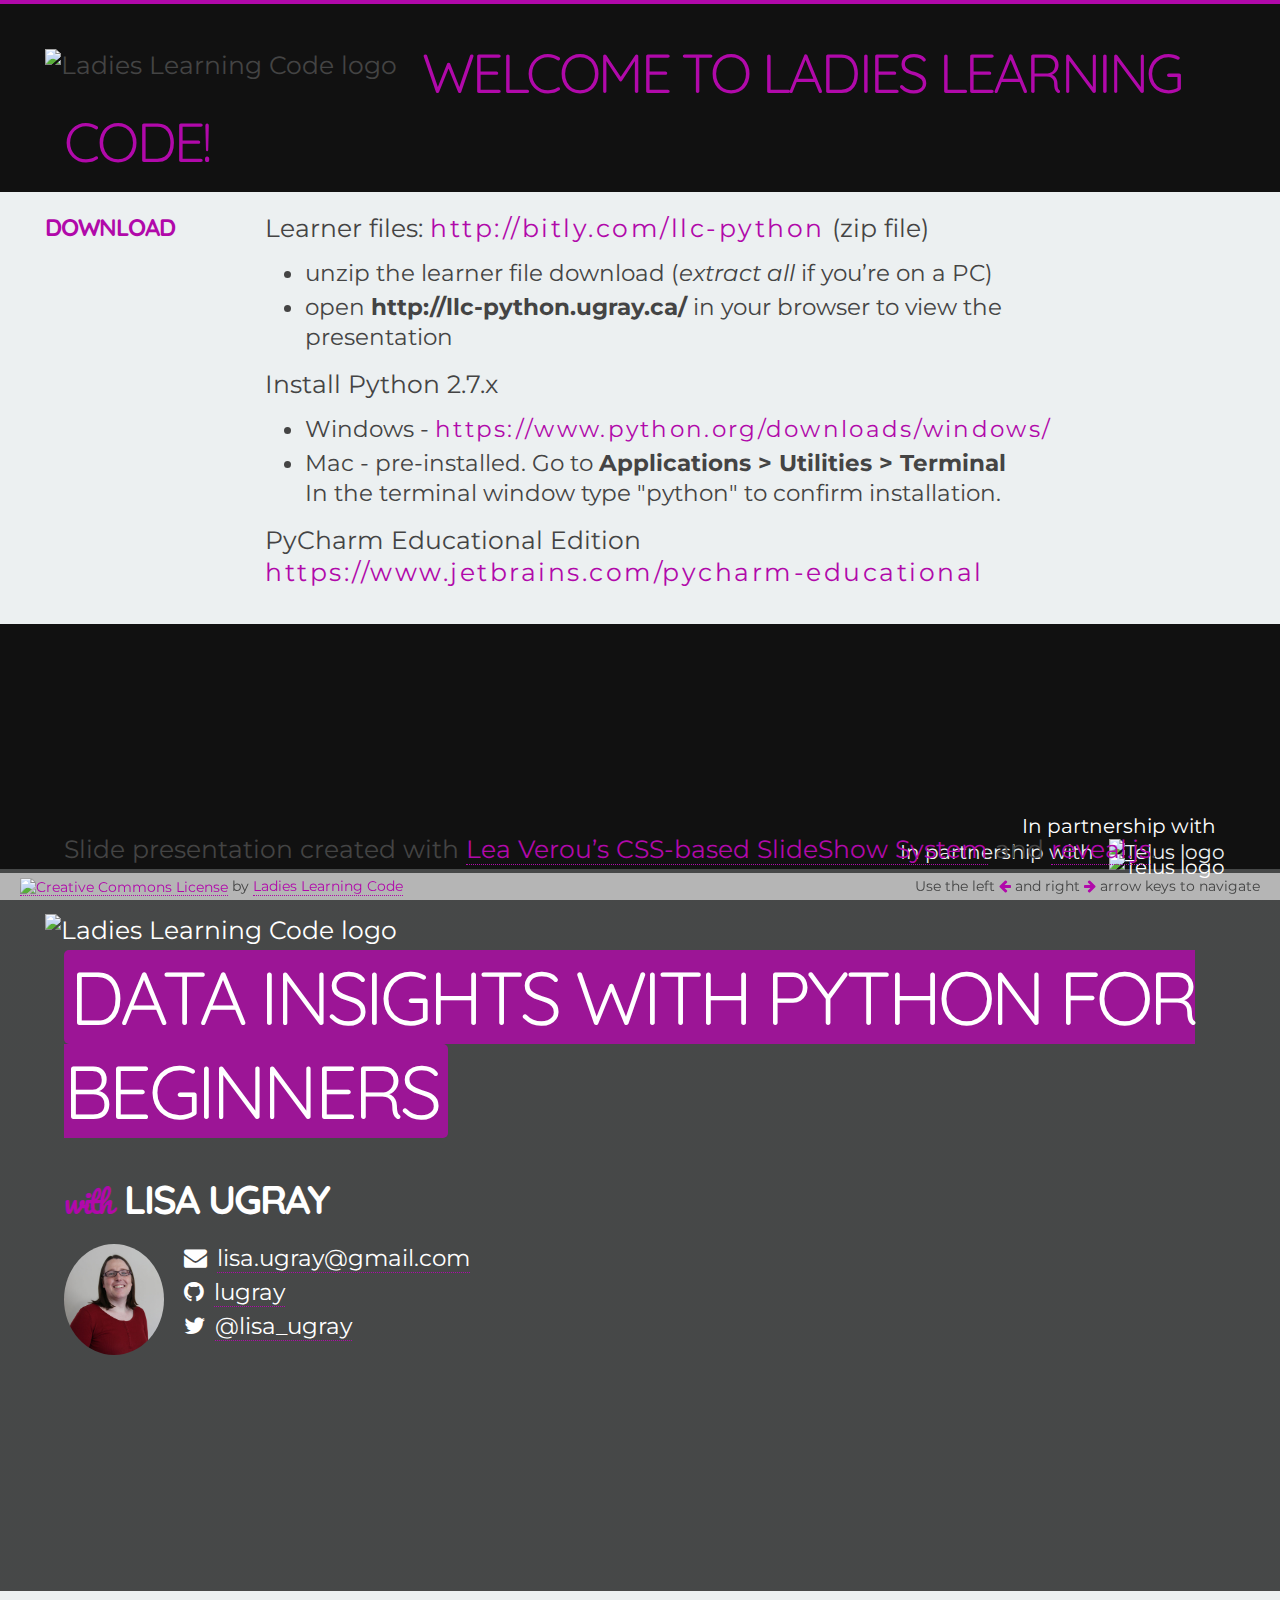
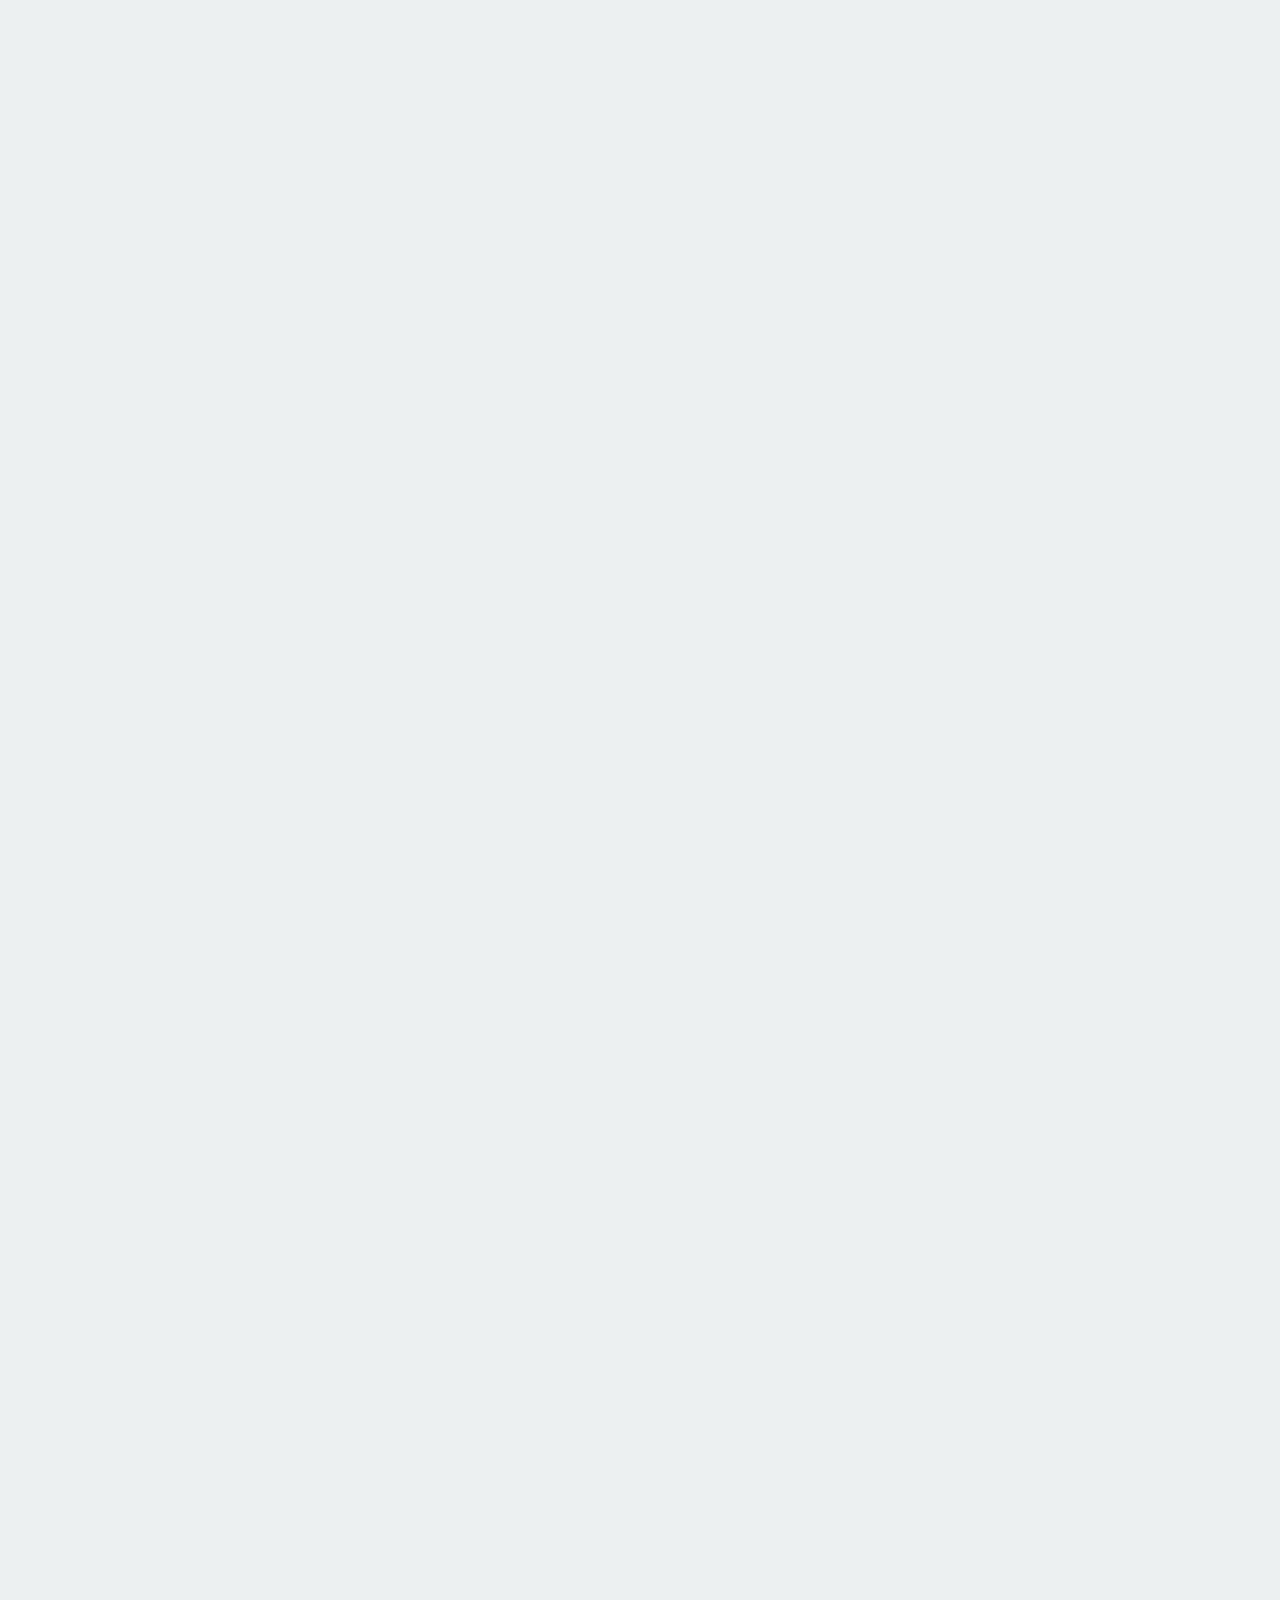
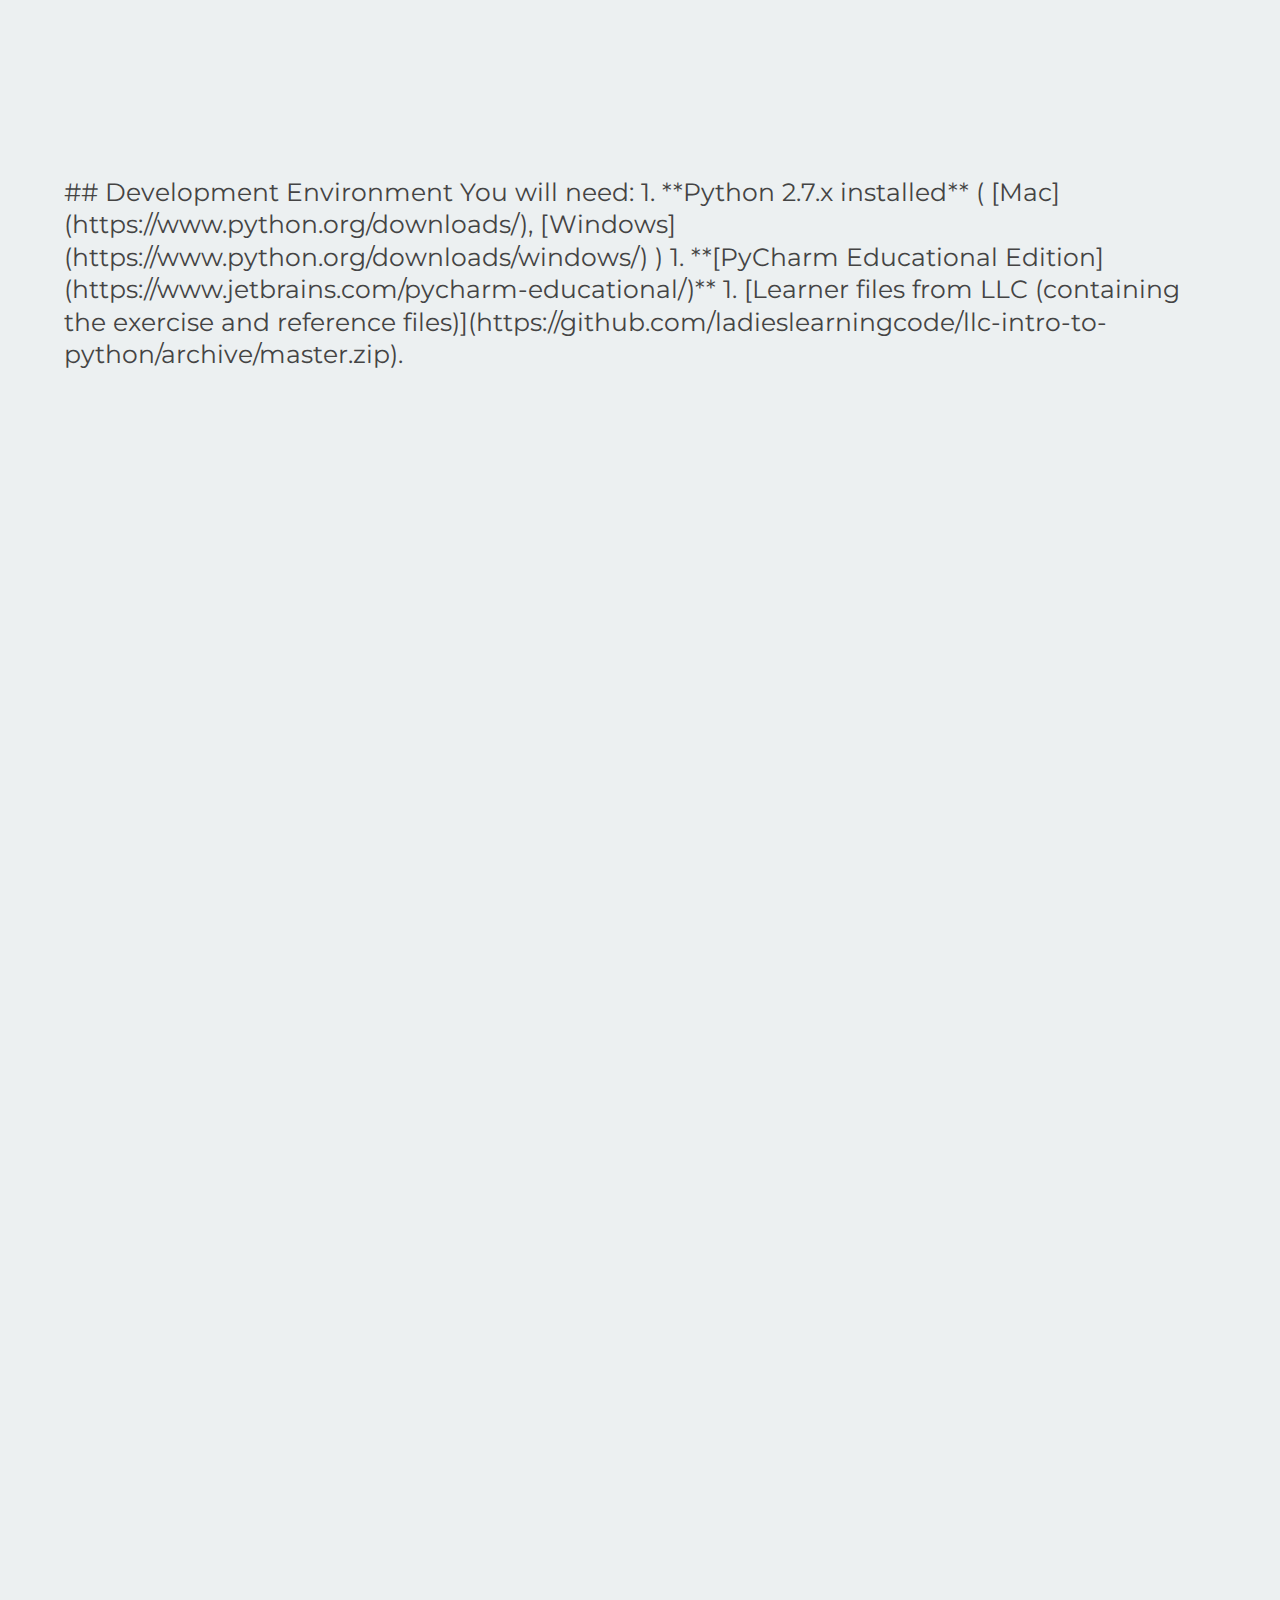
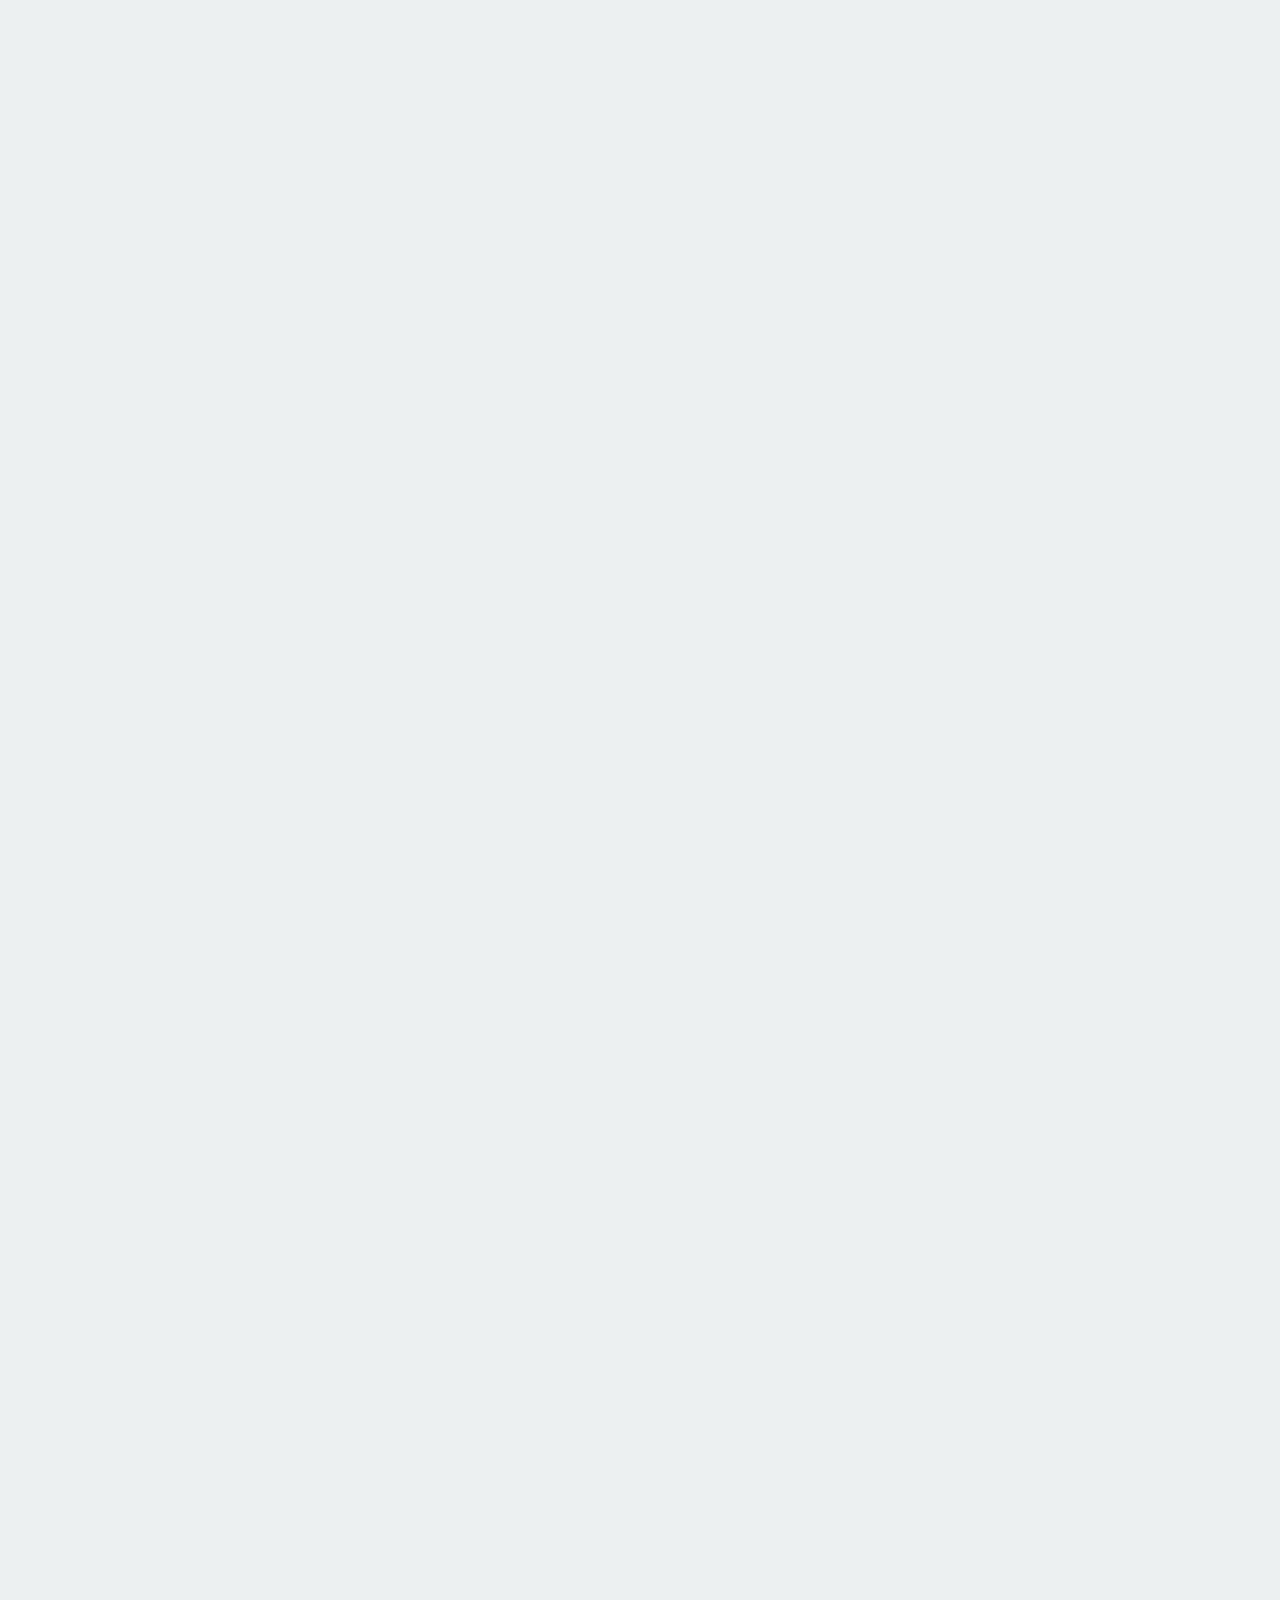
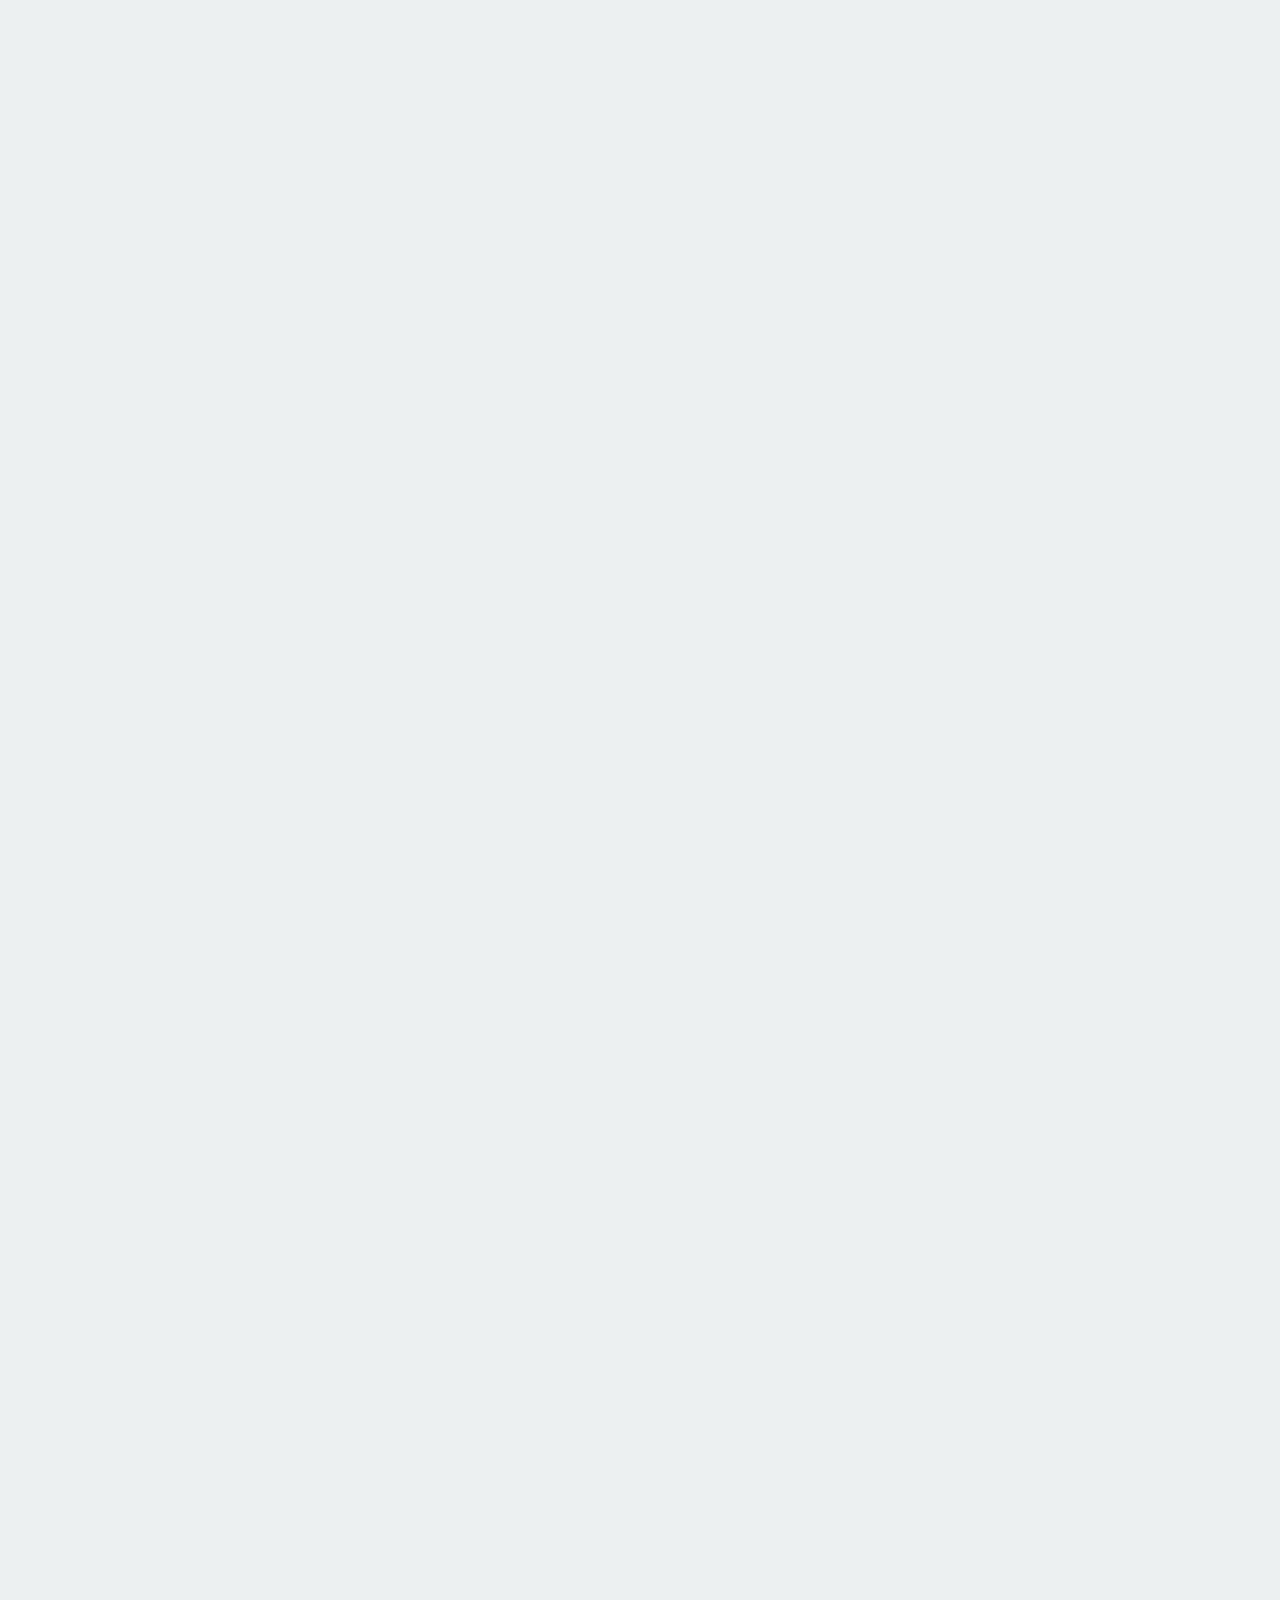
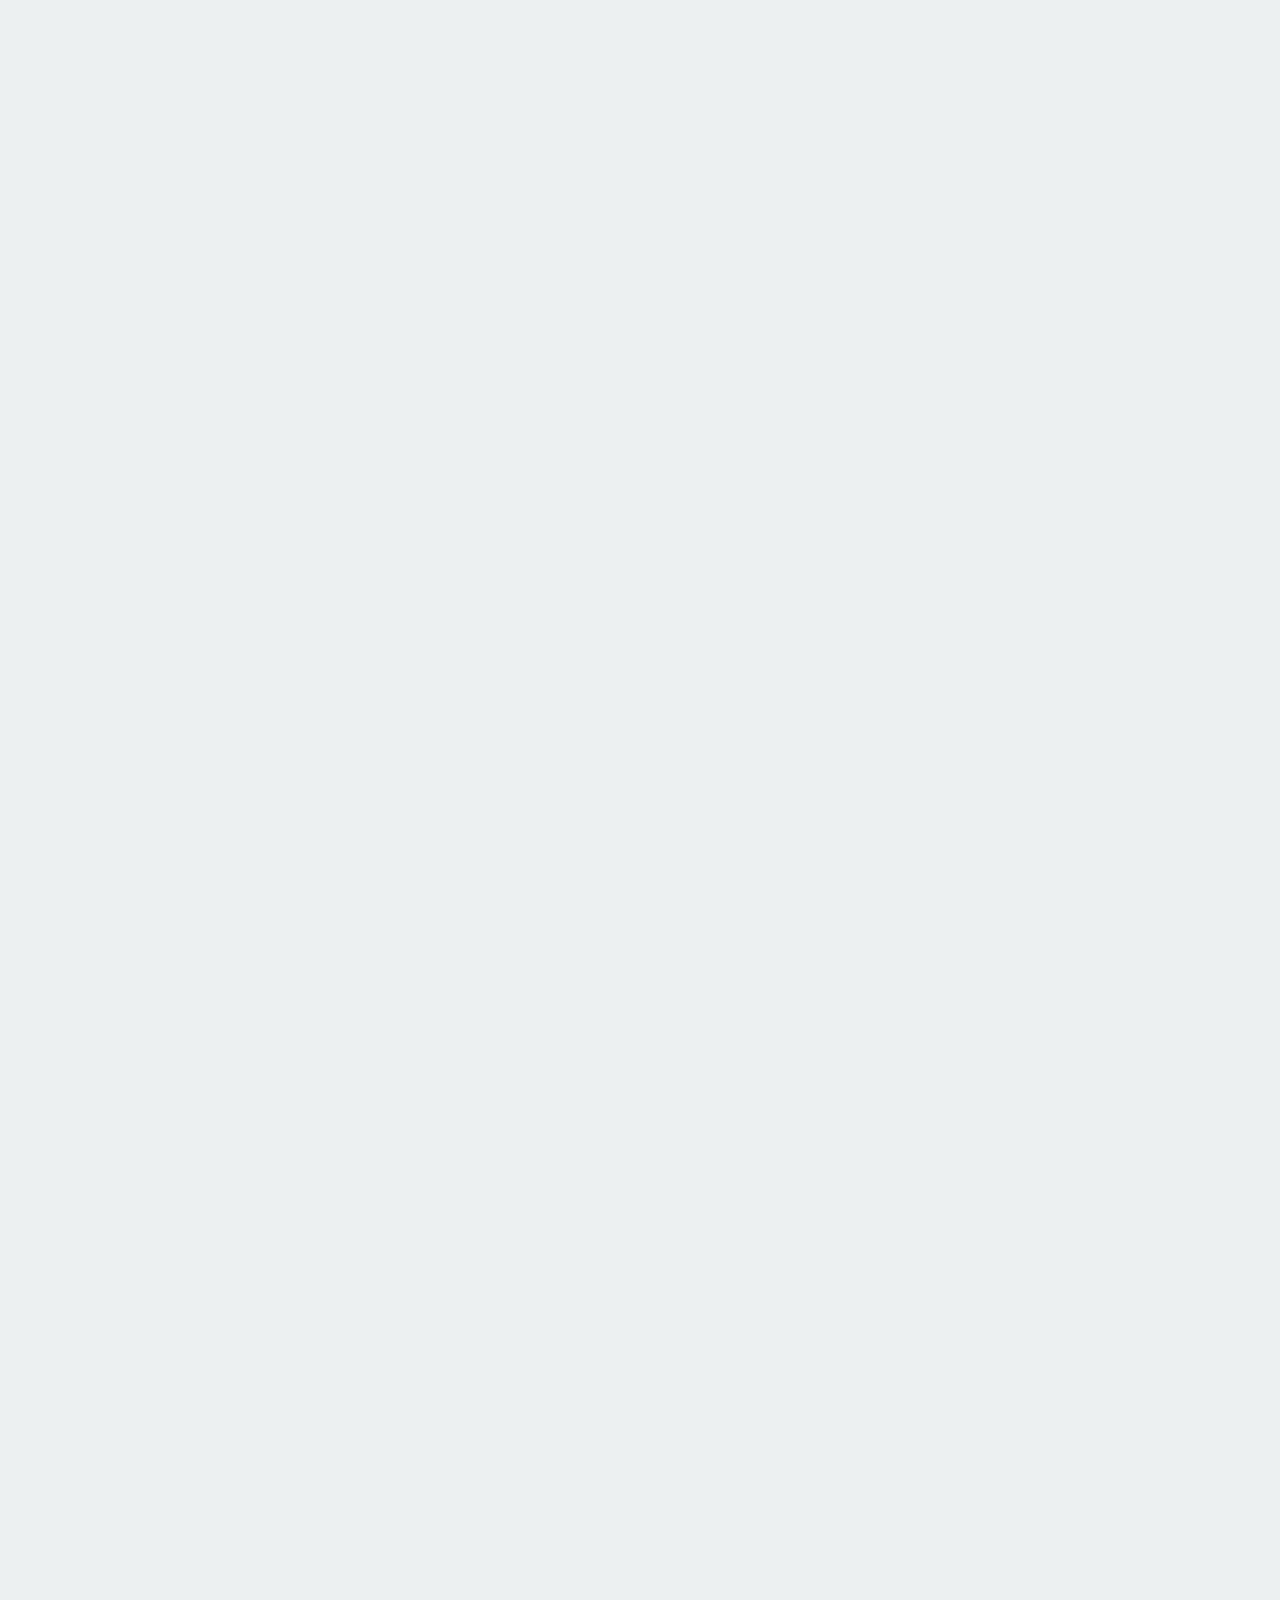
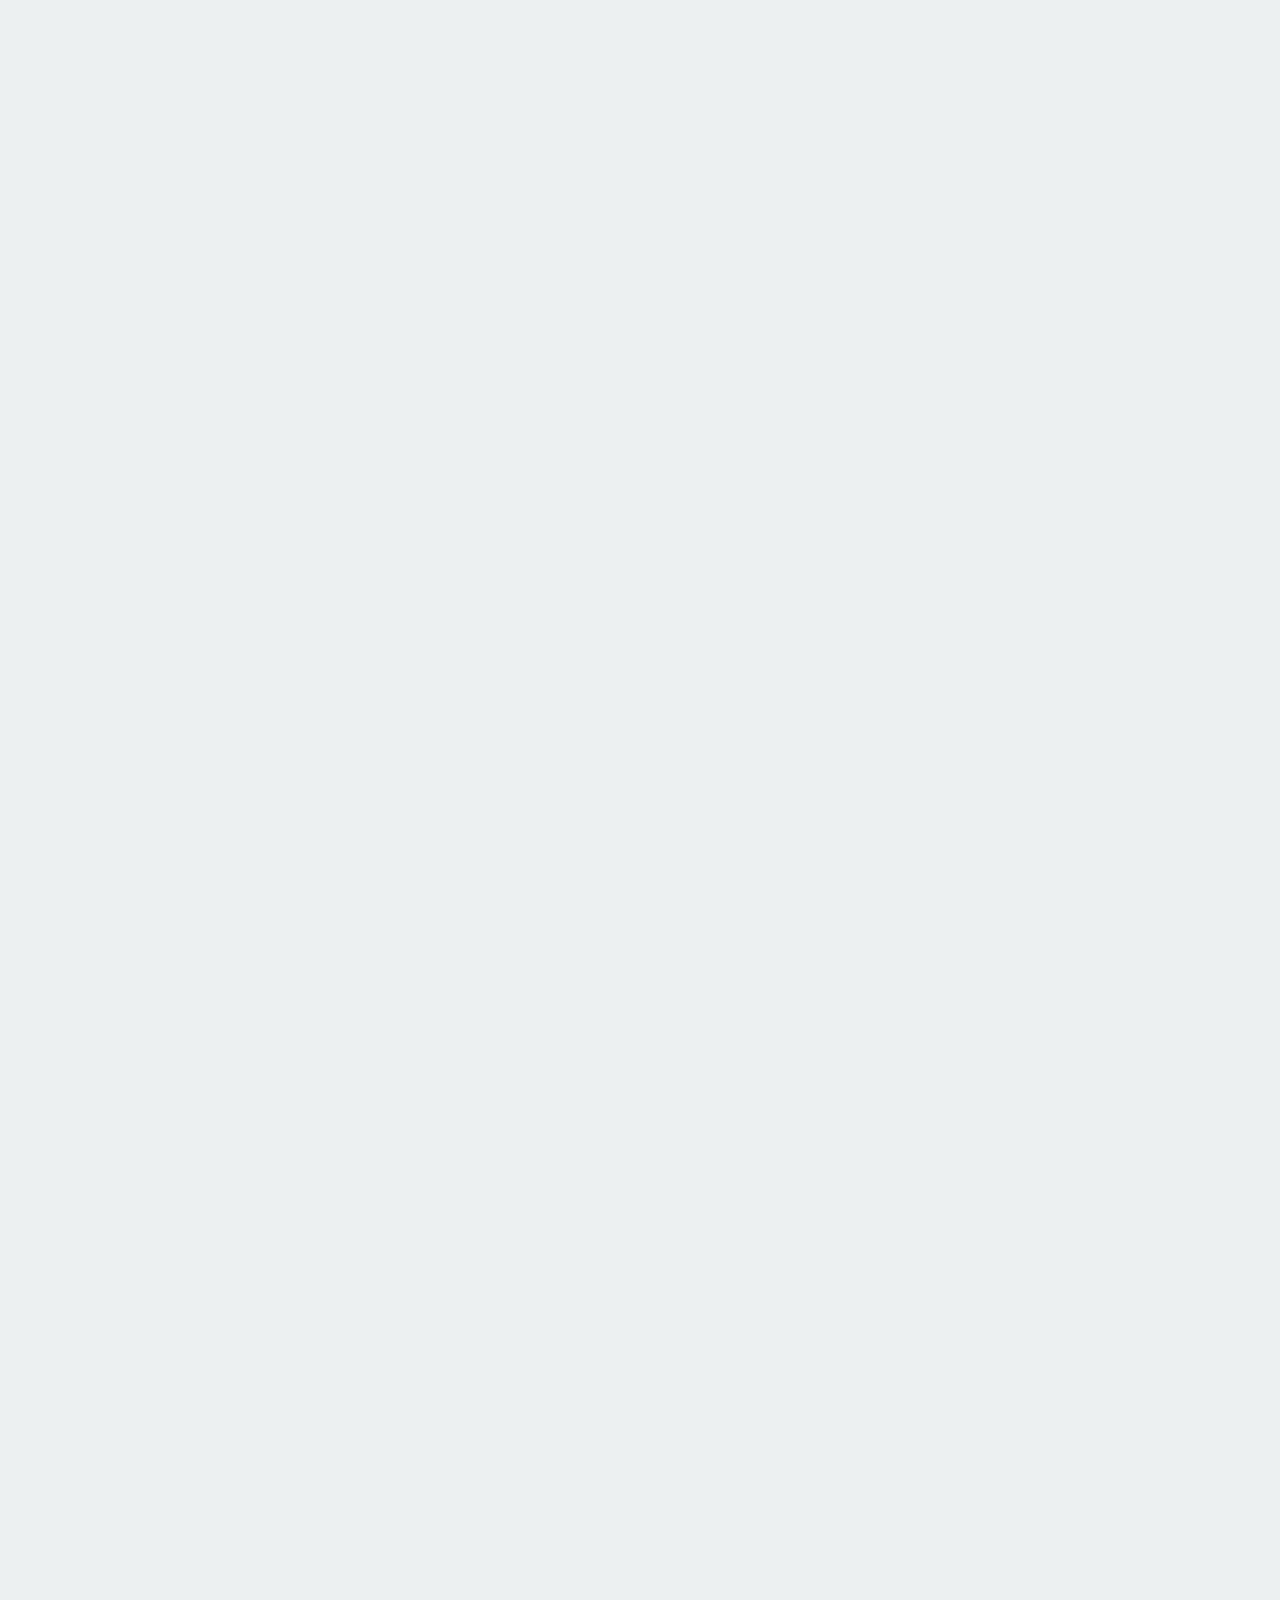
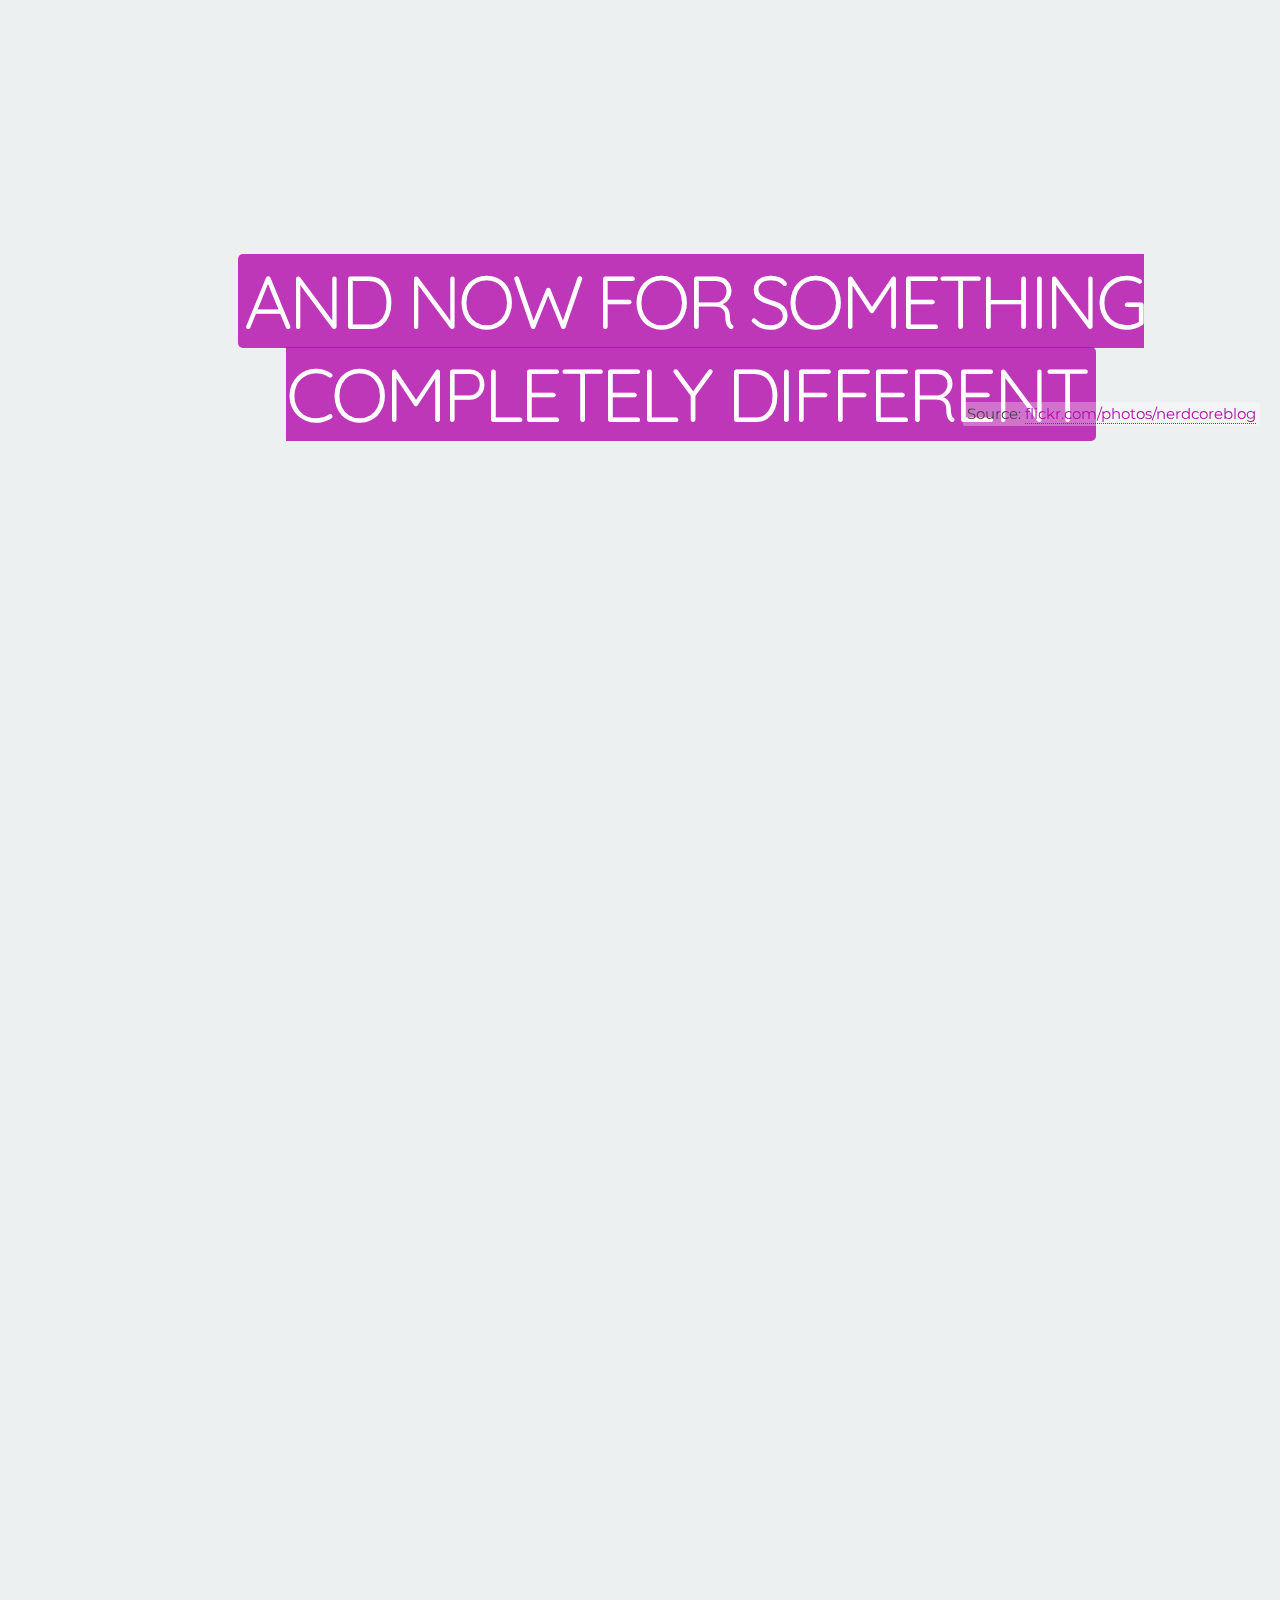
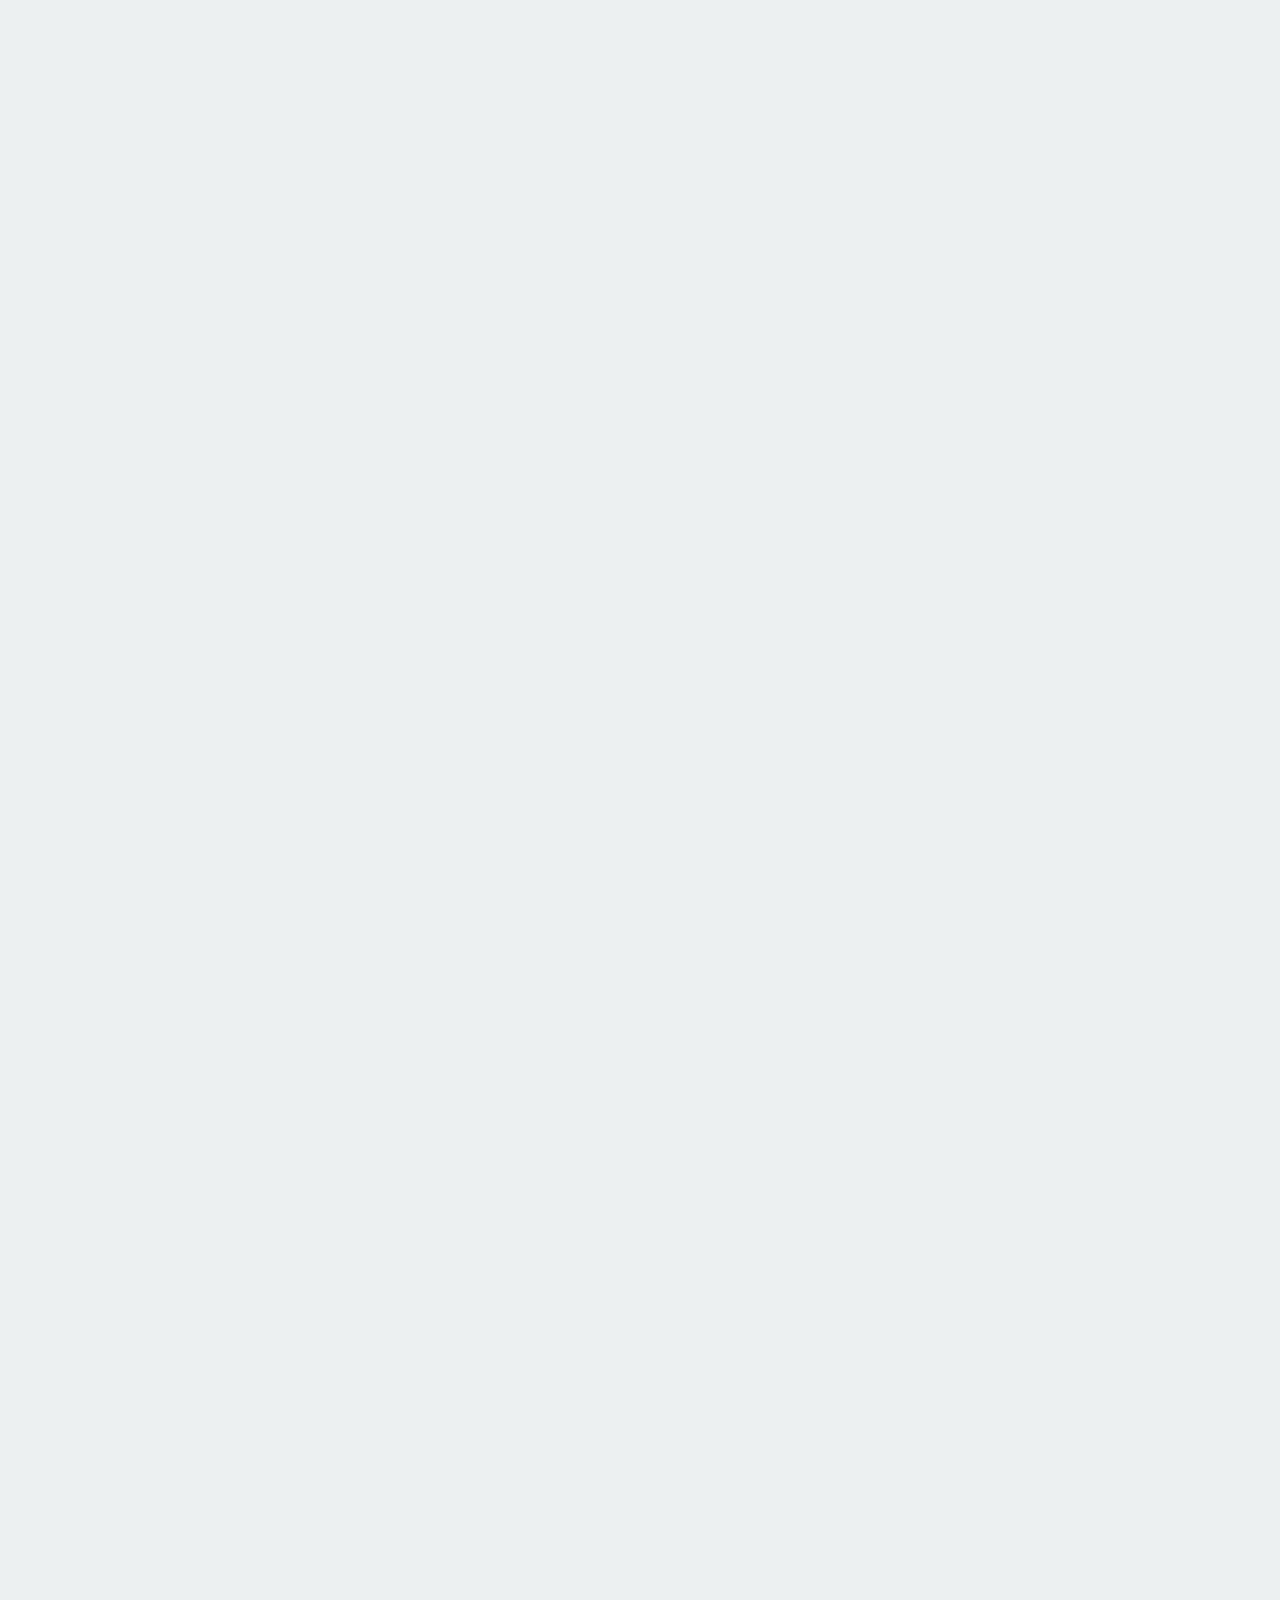
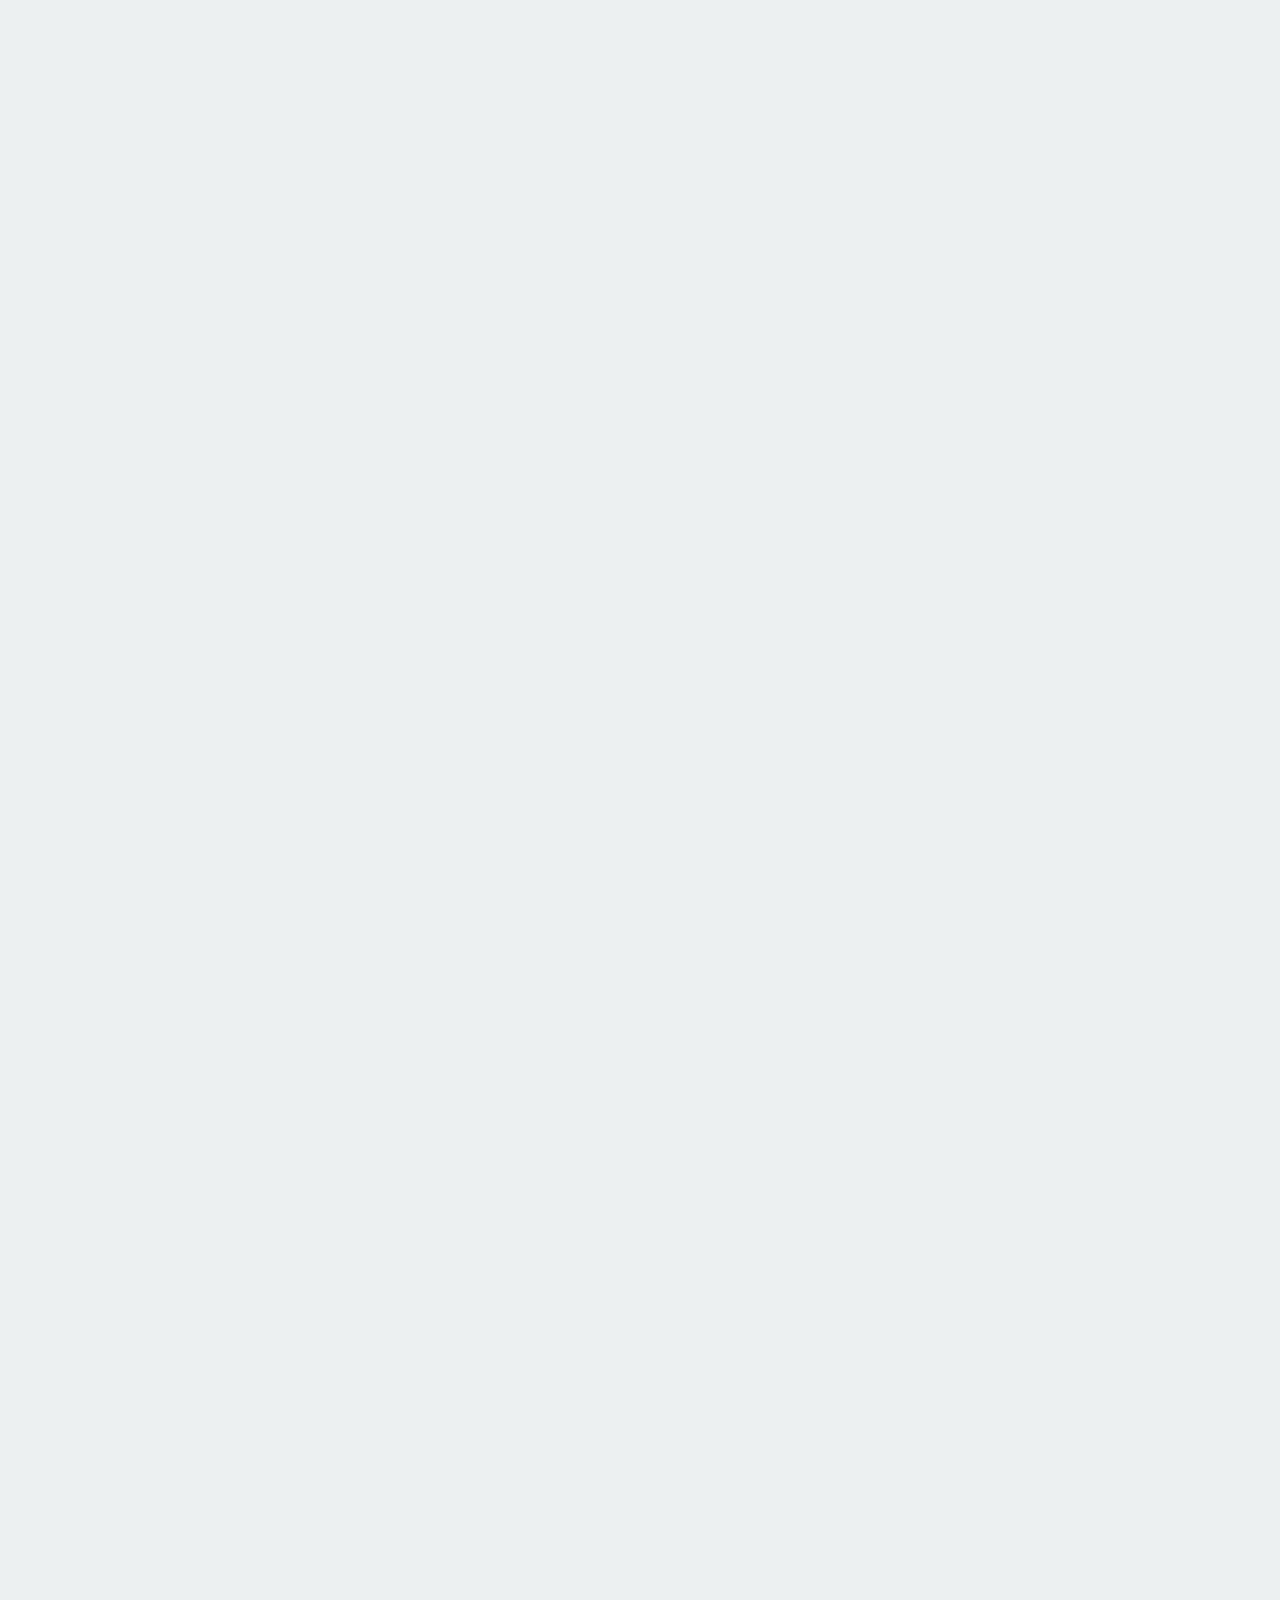
==== slides.html @ 17a15b98 "Merge remote-tracking branch 'origin/master' into gh-pages" ====
<!DOCTYPE html>
<html lang="en">
<head>
  <meta charset="utf-8">
  <meta name="viewport" content="width=device-width, initial-scale=1, maximum-scale=1">
  <title>Ladies Learning Code</title>
  <!-- Don't alter slideshow.css, CSSS slide deck needs it to work 
  https://github.com/LeaVerou/csss -->
  <link rel="stylesheet" href="framework/css/slideshow.css" data-noprefix>

  <!-- Theme-specific styles -->
  <link href='http://fonts.googleapis.com/css?family=Montserrat:400,700%7CQuicksand%7CPacifico%7COpen+Sans:400italic,400,300' rel='stylesheet' type='text/css' data-noprefix>
  <link rel="stylesheet" href="http://maxcdn.bootstrapcdn.com/font-awesome/4.3.0/css/font-awesome.min.css">
  <link rel="stylesheet" href="framework/css/highlightjs-themes/github.css" data-noprefix>
  <link rel="stylesheet" href="framework/css/theme-llc.css" data-noprefix>
  <link rel="shortcut icon" href="framework/img/favicon.ico">

  <!-- Workshop-specific styles -->
  <link rel="stylesheet" href="framework/css/workshop.css" data-noprefix>

  <!-- Takes care of CSS3 prefixes! -->
  <script src="framework/scripts/prefixfree.min.js"></script>

  <!-- opens all links in a new window -->
  <base target="_blank">
</head>

<!-- Timer/progress bar: Define the presentation duration using "data-duration" in minutes. -->
<body data-duration="360">

  <!-- Welcome slide -->
  <header class="slide">
    <img class="logo" src="framework/img/logo-llc-white.png" alt="Ladies Learning Code logo">
    <h1>Welcome to Ladies Learning Code!</h1>
      
    <div class="instructions">
      <!-- <h2>Get Connected</h2>
      <p>Network: <br>
      Password: </p> -->

      <h2>Download</h2>
      <p>Learner files: <a href="http://bitly.com/llc-python">http://bitly.com/llc-python</a> (zip file)</p>
      <ul>
        <li>unzip the learner file download (<em>extract all</em> if you’re on a PC)</li>
        <li>open <strong>http://llc-python.ugray.ca/</strong> in your browser to view the presentation</li>
      </ul>
      <p>Install Python 2.7.x</p>
      <ul>
        <li>Windows - <a href="https://www.python.org/downloads/windows/">https://www.python.org/downloads/windows/</a></li>
        <li>Mac - pre-installed. Go to <strong>Applications &gt; Utilities &gt; Terminal</strong><br>
          In the terminal window type "python" to confirm installation.</li>
      </ul>
      <p>PyCharm Educational Edition<br>
        <a href="https://www.jetbrains.com/pycharm-educational">https://www.jetbrains.com/pycharm-educational</a>
      </p>
    </div>
    <div class="sponsor">
      <p>In partnership with
      <img src="framework/img/telus-logo-white.svg" alt="Telus logo"></p>
    </div>
  </header>

  <main>
    <!-- Instructor info -->
    <section class="slide intro">
      <img class="logo" src="framework/img/logo-llc-white.png" alt="Ladies Learning Code logo">
      <div class="info">
        <h1 class="heading-bg">
          <span>Data Insights with Python for Beginners</span>
        </h1>
        <h2><span>with</span> Lisa Ugray</h2>
        
        <img class="instructor-img" src="profile.jpg" alt="Lisa Ugray">
        <ul>
          <li><i class="fa fa-envelope"></i><a href="mailto:">lisa.ugray@gmail.com</a></li>
          <li><i class="fa fa-github"></i><a href="https://github.com/lugray">lugray</a></li>
          <li><i class="fa fa-twitter"></i><a href="https://twitter.com/lisa_ugray">@lisa_ugray</a></li>
        </ul>
        <div class="sponsor">
          <p>In partnership with</p>
          <img src="framework/img/telus-logo-white.svg" alt="Telus logo">
        </div>
      </div>
    </section>

    <section class="slide project" data-markdown>
      <script type="text/template">
        # Today&rsquo;s project

        Imagine you&rsquo;re organizing **National Learn to Code Day 2015**. 

        ![](framework/img/workshop/learn-to-code-day.jpg)
        You want it to be an *even bigger success* than last year, so not only do you need to know how many people attended (so you can beat that target), but you also want to pull other interesting stats to put in a press release.

        Today, you&rsquo;ll learn to 'think' like a computer as you gather insights into who attended Ladies Learning Code workshops in 2014.
      </script>
    </section>

    <section class="slide agenda" data-markdown>
      <script type="text/template">
      ## Agenda

      ###Morning

      * Types 
      * Variables
      * Conditionals &amp; Logic
      * Reading a file
      * For loops

      ###Afternoon

      * Libraries
      * Dictionaries
      * Finding &amp; counting patterns
      * Final Project
      </script>
    </section>

    <section class="slide" data-markdown>
      <script type="text/template">
        ## What is programming?

        * Programming is basically giving instructions to your computer in a form that it can understand
        * Computers need *very specific* instructions
        * Programming languages have syntax, just like human languages have grammar rules

        <br>
        ### Why Python Is Awesome

        *   Free!
        *   Open source
        *   Write once, run anywhere
        *   Great community
        *   The syntax looks similar to English

      </script>
    </section>

    <section class="slide who-uses" data-markdown>
      <script type="text/template">
        ## Who uses Python?

        * Data Analysis
        * Scientific Computing
        * Scripting
        * Testing
        * Web Applications (Django, Flask)
        * and some of your favorite websites!
        <!-- * Youtube, Reddit, Pinterest, Instagram, Dropbox, The Onion -->

        ![](framework/img/workshop/logo-dropbox.png)
        ![](framework/img/workshop/logo-instagram.png)
        ![](framework/img/workshop/logo-pinterest.png)
        ![](framework/img/workshop/logo-youtube.png)
        ![](framework/img/workshop/logo-theonion.png)

      </script>
    </section>

    <section class="slide centered" data-markdown>
      <script type="text/template">
        ![Kind of a big deal](http://www.quickmeme.com/img/21/216c493407af61fa8dcc6a57876e280819842d334ea5b7c8b95feba8bb565848.jpg) <!-- .element: style="width: 40%" -->
      </script>
    </section>


    <section class="slide title" data-markdown>
      <script type="text/template">
        # Let&rsquo;s get started!
      </script>
    </section>

    <section class="slide" data-markdown>
      ## Development Environment

      You will need:

      1. **Python 2.7.x installed** ( [Mac](https://www.python.org/downloads/), [Windows](https://www.python.org/downloads/windows/) )
      1. **[PyCharm Educational Edition](https://www.jetbrains.com/pycharm-educational/)**
      1. [Learner files from LLC (containing the exercise and reference files)](https://github.com/ladieslearningcode/llc-intro-to-python/archive/master.zip).
    </section>

    <section class="slide centered" data-markdown>
      <script type="text/template">
        ## PyCharm IDE <br>(Integrated Development Environments)

        Use IDEs to write code faster with fewer mistakes.
        <br><br>
        ![That is awesome!](http://www.reactiongifs.us/wp-content/uploads/2013/05/awesome_i_hear_that_psych.gif) <!-- .element: style="width: 60%" -->
      </script>
    </section>

    <section class="slide side-by-side" data-markdown>
      <script type="text/template">
        ## Setting up your project files

        Open PyCharm and select **Open**.  
        Navigate to the **llc-intro-to-python-master** folder & select **Choose**.

        ![](framework/img/workshop/pycharm-project1.png)
        ![](framework/img/workshop/pycharm-project2.png)

        The project files contained within the folder will now appear in your sidebar.  
        Select the arrows to open the folders within. 
        
        Today, you will be working from the **exercises** folder.  The **reference** folder contains the answer key for reference.

        The other folders & files are needed to make this slide presentation work, so avoid making edits to them!

        ![](framework/img/workshop/pycharm-project3.png)
      </script>
    </section>

    <section class="slide" data-markdown>
      <script type="text/template">
        ## Running Python in PyCharm

        The console is an interactive tool used to test and debug code and is included in PyCharm! Let&rsquo;s open the console: 

        ![Tools &gt; Python Console&hellip;](./framework/img/workshop/open-console1.png)

        The console will pop up at the bottom of the application. Type code (instructions) after the green `>>>` symbol. This symbol is used to represent a space to enter your input but you don&rsquo;t have to actually type it.
        
        ![Python Console in PyCharm](./framework/img/workshop/open-console2.png)

        **Pro tip!** You can also open and close the console by selecting the icon in the lower left of PyCharm.
      </script>
    </section>

<!-- -------------------- -->
<!-- First Steps -->
<!-- -------------------- -->

    <section class="slide" data-markdown>
      <script type="text/template">
        ## Python can do math

        In the console, after the `>>>`, try out these examples.  

        The command you input after the `>>>` gets *evaluated* and a value is returned back to you.

        ```
        >>> 2 + 2
        4
        ```

        ```
        >>> 2 * 15
        30
        ```

        ```
        >>> 1 / 2
        0
        ```
        Why is `1 / 2 = 0`? We&rsquo;ll come back to that.

      </script>
    </section>

    <section class="slide" data-markdown>
      <script type="text/template">
        ## Data Types

        The previous example used the *integer* number **type** but there are many more.

        * Integer (`int`, whole numbers)
        * Float (`float`, numbers containing decimals)
        * String (`str`, words, sentences, literal text)
        * Boolean (`True`, `False`)
        * [and many more!](http://www.diveintopython3.net/native-datatypes.html)
        
        To display the type, use `type()` and a data value inside the parentheses.

        ```
        >>> type("hello")
        <type 'str'>

        >>> type(42)
        <type 'int'>

        >>> type(3.14159)
        <type 'float'>
        ```
      </script>
    </section>

    <section class="slide" data-markdown>
      <script type="text/template">
        ## Functions

        * Functions are bundles of instructions that can be re-used
        * Reusing functions helps to reduce redundancy
        * Function can take **arguments** and can **return** values
        
        e.g. the `add` function takes `a` and `b` as arguments and will **return** the result

        ```python
        >>> def add(a, b):
        ...     return a + b
        ...
        >>> add(1, 2)
        3
        >>> add(3, 4)
        7
        ```
        
        It is possible to create your own but today's exercises will use functions provided by Python and its libraries.
      </script>
    </section>

    <section class="slide" data-markdown>
      <script type="text/template">
        ## Printing 
        
        The `print()` **function** outputs values to the screen. 

        Note the syntax in the examples. Quotes should be included when using a *string* data type.

        ```
        >>> print("Hello World!")
        Hello World!
        ```

        ```
        >>> print(2 + 2)
        4
        ```
      </script>
    </section>

    <section class="slide" data-markdown>
      <script type="text/template">
        ## Concatenation
        **Concatenation** is used to "add" strings together by joining multiple strings into one.
        ```
        >>> print("Hello " + "World!")
        Hello World!
        ```
        
        <br>
        But what if we try to join a string and a number?

        ```python
        >>> print(2 + "2")
        Traceback (most recent call last):
        File "<input>", line 1, in <module>
        TypeError: unsupported operand type(s) for +: 'int' and 'str'
        ```
      </script>
    </section>

    <section class="slide" data-markdown>
      <script type="text/template">
        ## Why did that error happen?

        Python needs to know the data **type** to work with it.  
        
        Let&rsquo;s look at that error again.

        ```python
        >>> print(2 + "2")
        Traceback (most recent call last):
        File "<input>", line 1, in <module>
        TypeError: unsupported operand type(s) for +: 'int' and 'str'
        ```
        
        <br>
        The first `2` is an integer and the second `"2"`is a **string** type.
        
        Python can&rsquo;t figure out how to add a number and string, so it spits out an error.

      </script>
    </section>

<!-- -------------------- -->
<!--Typecasting-->
<!-- -------------------- -->

    <section class="slide" data-markdown>
      <script type="text/template">
        ## Typecasting
        
        In Python, you can *change the type*. 
        
        In this example, the `int()` function can be used to convert the `"2"` string into a number.

        ```
        >>> print(2 + int("2"))
        4
        ```
        
        <br>
        Remember the `1/2 = 0` example? When Python divides two integers, it rounds the result down to the nearest integer (in this case 0).

        Integer **types** are whole numbers (no decimals), so to be more precise, `floats()` can be used to include decimals.
        ```
        >>> print(float(1) / float(2))
        0.5
        ```

      </script>
    </section>

    <section class="slide" data-markdown>
      <script type="text/template">
        ## Typecasting (Continued)

        Python can also be used to convert numbers to strings. This example below will return an error.  Why?

        ```
        >>> print(99 + " bottles of beer on the wall")
        Traceback (most recent call last):
        File "<input>", line 1, in <module>
        TypeError: cannot concatenate 'str' and 'int' objects
        ```
        
        <br>
        Use the `str()` function to convert a number to a string.

        ```
        >>> print(str(99) + " bottles of beer on the wall")

        ```
        
        <br>
        The ability to tell Python to change the type will come in handy later.

      </script>
    </section>


<!-- -------------------- -->
<!--Variables-->
<!-- -------------------- -->

    <section class="slide" data-markdown>
      <script type="text/template">
        ## Variables
        * Used to store a value to use whenever you need it
        * Variables store data in the computer&rsquo;s memory and a **variable name** is used to fetch their value (kind of like a bookmark in a book)
        * Use the equal (`=`) symbol to *assign* a value to a variable

        ```python
        >>> x = 5
        >>> y = 4
        >>> x * y
        20
        ```

        ```python
        >>> today = "Saturday"
        >>> print("Today is " + today)
        Today is Saturday
        ```
        You can store almost anything in a variable. 
      </script>
    </section>

    <section class="slide" data-markdown>
      <script type="text/template">
        ## Reassigning Variables

        Variables can be changed after the initial declaration by "reassigning" them.

        ```python
        # Remember, we've already set x = 5 and y = 4
        >>> y = 10
        >>> x * y
        ```

        What do you think the value of `x * y` will be? <span class="delayed">50</span>

        Why?<!-- .element: class="delayed" -->
        
        You changed <!-- .element: class="delayed" -->`y`, but the old value of `x` is still in memory.   
        Python will remember variable names until you close PyCharm or [clear them manually](https://docs.python.org/2/tutorial/datastructures.html#the-del-statement).
      </script>
    </section>

    <section class="slide list-font-default" data-markdown>
      <script type="text/template">
        ## What's in a name?
        
        Here are some tips & best practices for creating variable names:
        
        * variable names can only use letters, numbers and the underscore (`_`)<br> - no spaces!
        * separate words with the underscore `_` symbol
           * e.g `ladies_learning_code`
        * they cannot begin with a number
          * `1day` gives you an error, `day1` will work.
        * use descriptive names
          * e.g. `first_name` is more descriptive than `fn`
      </script>
    </section>

    <section class="slide" data-markdown>
      <script type="text/template">
        ## Pro Tip! Use Comments

        Programmers use *comments* to leave notes for themselves (and other people reading their code in the future)
        
        Good comments add information that isn&rsquo;t immediately obvious.
        
        You can also use comments to organize your code or to "hide" chunks of code you don't want to delete but are not ready to use yet. Feel free to add your own throughout the exercises!
        
        Note the syntax below:

        ```
        # Python will ignore anything after the # symbol
        ```
      </script>
    </section>

<!-- -------------------- -->
<!-- Exercise 1: Hello World -->
<!-- -------------------- -->

    <section class="slide" data-markdown>
      <script type="text/template">
        ## Class Exercise 1: Hello World

        Instead of just a 'Hello World' message on the screen, take it one step further and have Python say hello to anyone!

        Try using the `raw_input()` function. This will get the data inputed by a user and **returns** that value back to you.

        1. Give `raw_input()` a message to let the user know what information is beingn requested
        1. The user types something and hits the **enter** key
        1. Whatever the user types is **returned** to you.

        Try it in your console:

        ```python
        >>> raw_input("What's your name?")
        ```
      </script>
    </section>

    <section class="slide" data-markdown>
      <script type="text/template">
        ## Class Exercise 1: Hello World (part 2)

        Using the console is great for testing smaller chunks of code but there is a better way. Python can run code from a file with a `.py` file **extension**. Let&rsquo;s create a Python file!

        1. Right-click on the **exercises** folder to create a new file. Then select **New > Python File**

          ![Create a new Python File](./framework/img/workshop/new-file-mac.png)

        1. Enter the name `ex1_hello_world.py` in the popup box.

          ![new python file name](framework/img/workshop/new-python-file.png)

        1. Add to program/code snippet to the file.

          ```python
          # Assign the raw_input value to a variable
          # Your program waits for the user to hit enter
          name = raw_input("Please enter your name: ")

          # … then continues to this line
          print("Hello " + name)
          ```
      </script>
    </section>

    <section class="slide" data-markdown>
      <script type="text/template">
        ## Class Exercise 1: Hello World (part 3)

        Code in a **.py** file is just text until you **run** it through the Python program.

        1. To run the code, select **Run > Run&hellip;**   
        PyCharm automatically saves your file before you run it 

          ![](framework/img/workshop/pycharm-run.png)  

        1. Click on `ex1_hello_world` (again) in the menu popup.

          ![Click to run your program](./framework/img/workshop/run-mini-menu.png)

        1. Click into the console window that opened, type your name and press the **Enter** key. You should see your name repeated back at you.

          ![Demo of hello_world example](./framework/img/workshop/ex1-hello-world.png)
        
        <br>
        You can run your program as many times as you like by repeating the steps above.
      </script>
    </section>

<!-- -------------------- -->
<!-- Conditionals & Booleans -->
<!-- -------------------- -->

    <section class="slide" data-markdown>
      <script type="text/template">
        ## Conditionals &amp; Logic
        The program we just wrote ran straight from top to bottom. What if the program could decide what to do instead?  `if` statements can be used to execute different sets of instructions based on specific conditions.
        
        Each `if` statement contains a test. The indented block is the code that will run if the test is `True` and looks something like this:

        ```python
        # Not real code
        if it is cold outside:
            wear a sweater
        else:
            dress normally :)
        ```

        You can also have more than one condition.

        ```python
        # Still not real code
        if it is cold outside:
            wear a sweater
        elif it is raining:
            bring an umbrella
        else:
            dress normally :)
        ```
      </script>
    </section>

    <section class="slide" data-markdown>
      <script type="text/template">
        ## Boolean values

        How does `if` know what&rsquo;s `True` or `False`? Use 'Boolean' statements to test against the values.

        Reminder, one equals symbol only *assigns* a value to the variable.

        ```python
        >>> weather = "raining"
        ```

        The double equals symbol (`==`) will evaluate if the value on the right matches the *assigned* value and can be used to test the values.
        ```
        >>> weather == "cold"
        False
        >>> weather == "raining"
        True
        ```
      </script>
    </section>

<!-- -------------------- -->
<!-- Exercise 2: Weather  -->
<!-- -------------------- -->

    <section class="slide" data-markdown>
      <script type="text/template">
        ## Exercise 2: Weather (10 mins)

        Create a new file name it `ex2_weather_advice.py`.
        
        Use the code snippet below as a reference but try to type it out rather than copy-paste to get used to the syntax. 
        
        Note the whitespace. Python uses indentation to signify which block of code belongs inside the `if` or `else`.

        ```python
        # file: ex2_weather_advice.py
        weather = raw_input("What is the weather? (cold, raining, etc.)")

        if weather == "cold":
            print("Wear a sweater!")
        elif weather == "raining":
            print("Bring an umbrella")
        else:
            print("Dress normally :)")
        ```
        **Bonus: ** Try running your file a few times to get different advice and/or update the conditions or add more conditions.

      </script>
    </section>

    <section class="slide" data-markdown>
      <script type="text/template">
        ## Indentation
        
        When typing `if` or `else` in the console (instead of a .py file), you'll see something like this:

        ```python
        >>> if weather == "cold":
        ...
        ```
        
        The `...` and auto-indentation is the console signalling that it expects the nested block code.  When you're done, press enter twice (or backspace and type `else:` and you'll get your next indented block).

        ```python
        >>> if weather == "cold":
        ...     print("Wear a sweater!")
        ... else:
        ... print("Dress normally :)")
        File "<input>", line 5
            print("Dress normally :)")
                ^
        IndentationError: expected an indented block
        ```
      </script>
    </section>

<!-- -------------------- -->
<!-- More conditions -->
<!-- -------------------- -->

    <section class="slide" data-markdown>
      <script type="text/template">
        ## Testing with Math Comparison Operators  

        Math operators can also be used to test numeric values. Here are a few we will use today.

        `>` greater than  
        `<` less than  
        `>=` greater than or equal to  
        `<=` less than or equal to  

        ```python
        >>> x = 5
        >>> print(x > 5)
        False
        >>> print(x >= 5)
        True

        >>> if x >= 5:
        ...     print("x is greater than or equal to 5")
        ... else:
        ...     print("x is less than 5")
        ... 
        x is greater than or equal to 5
        ```
      </script>
    </section>
    
    <section class="slide" data-markdown>
      <script type="text/template">
        ## And / Or

        Sometimes, you can&rsquo;t neatly capture your conditions with one expression. You may need to combine multiple expressions to determine what to do next.

        `and`: both things must be true  
        `or`: either one, or both things must be true

        ```python
        weather = "cold"
        snowing = True

        >>> if weather == "cold" and snowing == True:
        ...     print("wear a winter jacket")
        ... 

        wear a winter jacket
        >>> if weather == "raining" or snowing == True:
        ...     print("bring a change of socks")
        ... 
        bring a change of socks
        ```
      </script>
    </section>

    <section class="slide" data-markdown>
      <script type="text/template">
        ## Examples with and/or

        In math notation you can write `0 < x < 6`, but in Python, you need to split these into separate comparisons.

        ```python
        >>> x = 5
        >>> if x > 0 and x < 6:
        ...     print("x is between 0 and 6.")
        ...
        x is between 0 and 6.
        ```

        ```python
        >>> if type(x) == float or type(x) == int:
        ...     print("x is a numeric value")
        ... 
        x is a numeric value
        ```

        ```python
        >>> if x > 10 and x < 0:
        ...     print("x could never be greater than 10 AND less than 0")
        ... 
        # Nothing prints here
        ```

      </script>
    </section>

    <section class="slide" data-markdown>
      <script type="text/template">
        ## Exercise 3: Smarter Weather (15mins)

        Instead of telling your program if it's cold, you can input the temperature and let it decide what to do.
        
        * Open **ex3_smarter_weather.py**
        * use math comparison operators, `and`/`or`
        * follow the instructions below
        * feel free to choose your own temperatures and messages :)
        
        ```
        # if the weather is greater than or equal to 25 degrees
        if "replace this with the right condition":
            print("Go to the beach!")
        # the weather is less than 25 degrees AND greater than 15 degrees
        elif "replace this with the right conditions":
            # Still warm enough for ice cream!
        else:
            # Wear a sweater and dream of beaches.
        ```

        
      </script>
    </section>

<!-- -------------------- -->
<!-- Opening a file -->
<!-- -------------------- --> 

    <section class="slide title full-monty">
      <!-- Mandatory Monty Python reference -->
      <h1 class="heading-bg"><span>And now for something completely different</span></h1>

      <aside>Source: <a href="https://www.flickr.com/photos/nerdcoreblog/13995269592/">flickr.com/photos/nerdcoreblog</a></aside>
    </section>

    <section class="slide" data-markdown>
      <script type="text/template">
        ## Opening a file
        
        Computer data is often stored in files such **.csv** (comma-separated values) files.  
        These file types are used to represent spreadsheet-like data.
        
        Let's look at the example below to see how to open these files in Python and print the contents to the screen.

        ```python
        >>> chapters = open('./exercises/llc-chapters.csv')
        >>> print(chapters.read())
        # … lots of file data …
        >>> chapters.close()
        # When you're done with a file it's a good idea to close it
        ```
      </script>
    </section>

    <section class="slide" data-markdown>
      <script type="text/template">
        ## Comma-Separated Values (CSV) Files

        To make use of the data in a file, we need to make sense of small portions at a time.

        In the `llc-chapters.csv` file, each line of the file represents a Ladies Learning Code Chapter.

        Let&rsquo;s try printing out a few individual lines.

        ```python
        >>> chapters = open('./exercises/llc-chapters.csv')
        >>> print(chapters.readline())
        City,Province,Chapter Lead(s)

        >>> print(chapters.readline())
        Vancouver,BC,Meghan

        >>> print(chapters.readline())
        Calgary,AB,Darcie

        >>> chapters.close()
        ```
      </script>
    </section>

    <section class="slide" data-markdown>
      <script type="text/template">
        ## One line at a time

        In the previous slide we printed out three lines in the file, one at a time.  
        Notice that all three lines have exactly three values, separated by a comma.

        ```
        City,Province,Chapter Lead(s)
        Vancouver,BC,Meghan
        Calgary,AB,Darcie
        ```
        
        * the first line shows the headings that describe the data in the next lines
        * the second and third line each represent one of the LLC chapter cities & the name of the chapter lead
        
        That's because it's pulling the data from the rows & columns of the CSV file.
      </script>
    </section>

    <section class="slide" data-markdown>
      <script type="text/template">
        ## Loops: Reading all the lines in a file
        
        We've just seen how to print out one line of a time but what if you need to read all the lines in the file?

        In programming, to perform the same action many times in a row, **loops** are used.  
        In Python, try using the `for` loop to print each of the rows in the file. 
        
        Here's some sample code:

        ```python
        >>> chapters = open('./exercises/llc-chapters.csv')
        >>> for line in chapters:
        ...     print(line)
        ... 
        >>> chapters.close()
        ```

        More info: https://docs.python.org/2/tutorial/controlflow.html#for-statements
      </script>
    </section>

    <section class="slide" data-markdown>
      <script type="text/template">
        ## `for` loop behind the scenes

        If you play around with the `chapters` variable in your console, you might notice that it has a `.next()` function which does the same thing as `.readline()`

        `for` can work with many different collections of data, all it&rsquo;s looking for is that `.next()` function.

        Behind the scenes, it&rsquo;s doing something roughly like

        ```python
        line = chapters.next()
        # Execute your code block
        # …
        # Go back to get the next value and repeat until there are no more values
        ```

        We&rsquo;ll use the `for` loop in our future exercises to work with a larger file.
      </script>
    </section>

    <section class="slide title" data-markdown>
      <script type="text/template">
        # Lunch! 
      </script>
    </section>

<!-- ==================== -->
<!-- Afternoon Content-->
<!-- ==================== -->

    <section class="slide" data-markdown>
      <script type="text/template">
        ## Libraries

        Python has many useful built in **libraries** &mdash; collections of pre-written code. 
        
        Today we&rsquo;ll use the **csv** library to help us make more sense of the data contained in a CSV file and learn more about the LLC activities in 2014.

        More info: https://docs.python.org/2/library/csv.html
        
        ![](framework/img/workshop/genius-glee.gif)
      </script>
    </section>

    <section class="slide" data-markdown>
      <script type="text/template">
        ## Using a library

        So far, we've been writing all our code in the console or in one file. When you use a library, you don't want to copy all that code into your file, otherwise it would become huge!

        Instead, **import** the functions and other structures from a **module** to use the code without actually adding all of the code into your file. 

        In your console, import the `csv` library as follows:

        ```python
        >>> import csv
        ```

        Then type `csv.` and wait. It will show a list of everything in that module.

        ![Console with functions available in the csv module](framework/img/workshop/import-list.png)

        More info: https://docs.python.org/2/tutorial/modules.html
      </script>
    </section>

<!-- -------------------- -->
<!-- Reading a CSV -->
<!-- -------------------- -->
    <section class="slide" data-markdown>
      <script type="text/template">
        ## Reading data from a CSV file

        The CSV library has a number of different tools for extracting data from a CSV file. Instead of a line of comma-separated values like in the previous example, we can access individual values (like the cells of a spreadsheet).

        Today we&rsquo;ll mostly use the `DictReader` tool to access the values.
        
        1. import the `csv` library
        1. open the file
        1. pass the file into `DictReader`

        ```
        >>> import csv
        >>> chapters_file = open('./exercises/llc-chapters.csv')
        >>> chapters_data = csv.DictReader(chapters_file)
        ```
        
        Now, we can pull out one row at a time.

        ```
        >>> chapter = chapters_data.next()
        >>> print(chapter)
        {'City': 'Vancouver', 'Chapter Lead(s)': 'Meghan', 'Province': 'BC'}
        >>> type(chapter)
        <type 'dict'>
        ```
      </script>
    </section>

    <section class="slide" data-markdown>
      <script type="text/template">
        ## Dictionaries
        
        Using `DictReader` to print the values from the CSV file, outputs a `dict`ionary representing each row in the file, instead of comma-separated values.

        Columns representing each city, can now be accessed with a keyword:

        ```python
        >>> chapter = {'City': 'Vancouver', 'Chapter Lead(s)': 'Meghan', 'Province': 'BC'}
        >>> print(chapter['City'])
        Vancouver
        >>> print(chapter['Province'])
        BC
        >>> print(chapter['Chapter Lead(s)'])
        Meghan
        ```
      </script>
    </section>

    <section class="slide" data-markdown>
      <script type="text/template">
        ## Working in a `for` loop
      
        Earlier, we learned how `for` loops can repeat the same set of instructions. Let's take a look at this example below.

        * the `for` loop assigns *each row* to the `chapter` variable
        * group instructions together with the same indentation
        * all the instructions in the indented block are run for each `chapter`

        ```python
        >>> import csv
        >>> chapters_file = open('./exercises/llc-chapters.csv')
        >>> chapters = csv.DictReader(chapters_file)
        >>> for chapter in chapters:
        ...     print(chapter['City'] + ', ' + chapter['Province'])
        ...     print('    ' + chapter['Chapter Lead(s)'])
        ...
        Vancouver, BC
            Meghan
        Calgary, AB
            Darcie
        # ... Continues for the other chapters
        ```
      </script>
    </section>

    <section class="slide" data-markdown>
      <script type="text/template">
        ## Exercise 4: Find your chapter lead (15 mins)

        You already have the tools you need to find your chapter lead(s) in `llc-chapters.csv`.
        
        In the **exercises** folder, open **ex4_chapter_lead_finder.py** and follow the instructions listed in the comments. Try applying the concepts covered so far.

        ```python
        # Import the csv library
        import csv
        
        # Open the 'llc-chapters.csv' file
        
        # Convert it to a csv_data structure
        
        # Loop through each of the rows
        
            # Compare the 'City' in the row with your city
        
                # Print "Thank you [[Chapter Lead(s)]]!"
        ```
      </script>
    </section>


    <section class="slide" data-markdown>
      <script type="text/template">
        ## Counting loops

        Sometimes you want to keep track of the number of times something happened. 

        We can add `1` to the current value of a variable, and assign it back to the same variable. Python processes everything to the right of the `=` before assigning the result.

        ```python
        >>> count = 0
        >>> count = count + 1
        >>> print(count)
        1
        ```
        
        Count the number of chapters in **llc-chapters.csv** by adding one each time it loops.

        ```python
        # file: exercises/demo_loop_count.py
        import csv

        csv_file = open('llc-chapters.csv')
        csv_data = csv.DictReader(csv_file)

        count = 0
        for row in csv_data:
            count += 1

        print("There are " + str(count) + " chapters")
        ```
      </script>
    </section>

    <section class="slide" data-markdown>
      <script type="text/template">
        ## Finding a word in a string

        So far, we've compared entire strings to each other `"Python" == "Python"`. But what if you want to find a word inside an existing string?

        The `.find()` function can be used with `str` types to tell you where the specific string appears according to its **index**.  The index is the numbered position in which it appears.  **Important**: the index starts at 0.  
        
        In the first example below, "Code" has an index of 16 instead of 17.  Why? <span class="delayed">index starts at 0</span>

        ```python
        >>> "Ladies Learning Code".find("Code")
        16
        >>> title = "National Learn to Code Day"
        >>> title.find("Code")
        18
        >>> title.find("code")
        -1
        ```

        The `.find()` function is case-sensitive – it will only match the *exact* string you pass to  it.  
        *<!-- .element: class="footnote" --> When we said computers require **exact** instructions, we meant it!*
      </script>
    </section>

    <section class="slide" data-markdown>
      <script type="text/template">
        ## Exercise 5: Find chapters with co-leads (15 mins)

        In the **llc-chapters.csv** file, the `&` character is used to separate the co-lead names.
        
        You can use `.find()` to look for a string within a string, to figure out which cities have co-leads.

        Remember, `.find()` returns the index of the search string in the other string **or** `-1` to signal nothing was found. Try using the `>=` operator to determine if the string was found.

        ```python
        >>> leads = "Nancy & Cassie"
        >>> if leads.find("&") >= 0:
        ...     print(leads + " are co-leads")
        ... 
        Nancy & Cassie are co-leads
        ```

        Create a new file, **ex5_coleaders.py**, and use what you've learned so far to find which chapter cities have co-leads.
        
        * Print a list of cities with co-leads 
        * Count how many chapters have co-leads
      </script>
    </section>
    
    <section class="slide title" data-markdown>
      <script type="text/template">
        # So what? I can count all this stuff myself!
      </script>
    </section>
    
    <section class="slide" data-markdown>
      <script type="text/template">
        ## Going bigger

        So far, we've used small examples to practice using CSV files and recognizing patterns.
        
        In 2014, Ladies Learning Code had nearly 6500 participants and volunteers involved in events (and not accounting for people who attended multiple events). Do you want to count those?

          ![oh no - laverne cox](framework/img/workshop/oh-no-laverne.gif) <!-- .element: width="45%" -->

        Computers can churn through repetitive tasks, without stopping for coffee.


      </script>
    </section>
<!-- -------------------- -->
<!-- Begin final exercises -->
<!-- -------------------- --> 
    <section class="slide" data-markdown>
      <script type="text/template">
        ## Final Exercise!
        
        In order to promote **National Learn to Code Day 2015**, and measure its success relative to 2014, we'll need some stats:
        
        * number of people signed up for "National Learn to Code Day"
        * total number of people registered for "Kids Learning Code" events or 
        * total number of people registered for "Girls Learning Code" events
        * total number people involved in youth-oriented "National Learn to Code Day"
        
        **See the next slide for a bonus alternative option.**
      </script>
    </section>

    <section class="slide" data-markdown>
      <script type="text/template">
        ## Bonus Exercise: Open Data Hackathon
        
        If you want to use different data, there are lots available for public use. The Government of Canada has many data sets available. Here are a few [suggested data sets](https://docs.google.com/spreadsheets/d/14fFZPKrb0RrKpjiAQYshwT3iYkTRGKeeFcpz3r8m8Qg) 
        including registered charities, population estimates, consumer price data, and more.
        
        **Pro tip!** Open the data in program like Excel or [LibreOffice Spreadsheet](https://www.libreoffice.org/) to see the data.
        
        * Can you identify any interesting patterns?
        * What are you interested in learning from the data?
        * What do you want the output to be?
        
        So far we've seen examples where the output goes to the screen, but you might simply want to filter out a smaller
        set of results and write them back to a new CSV (see `reference/writing_csv.py` for an example).
        
        Take the consumer vehicle [Fuel Consumption Ratings](http://open.canada.ca/data/en/dataset/98f1a129-f628-4ce4-b24d-6f16bf24dd64). 
        You could filter out all the vehicles that require less than 10l per 100km (cheaper and greener cars).
        
      </script>
    </section>

    <section class="slide" data-markdown>
      <script type="text/template">
        ## Things we didn't cover
        
        ### Writing results to a CSV file
        
        * Just like `DictReader` there's a `DictWriter` in the csv package
        * Gather data then write out the headers and data to a file
        * Useful for filtering a big set of data down to something you can analyse in a spreadsheet program
        * See `reference/writing_csv.py`
        
        ### Reading files in other languages (like French)
        
        * Python 2.x defaults to ASCII (very basic letters and numbers)
        * Most text on the internet with accents or foreign characters (Arabic, Chinese, etc.) are represented in [unicode](http://www.w3.org/International/questions/qa-what-is-encoding.en)
        * You can install the [unicodecsv](https://pypi.python.org/pypi/unicodecsv/0.13.0) package with [pip](http://www.dabapps.com/blog/introduction-to-pip-and-virtualenv-python/) and it will read and write CSV files containing accents and other characters 
        
      </script>
    </section> 

    <section class="slide" data-markdown>
      <script type="text/template">
        ## Resources
        
        ### Tutorials/Courses:
        
        * [The (Official) Python Tutorial](http://docs.python.org/2.7/tutorial/)
        * [Full Stack Python](http://www.fullstackpython.com)
        * [Udacity - Learn Object Oriented Python](http://www.udacity.com/course/programming-foundations-with-python--ud036)

        ### Web Development with Python:
        
        * [Django](https://www.djangoproject.com/)
        * [Hello Web App](https://www.hellowebapp.com/)
        
        ### Other:
        
        * [Raspberry pi](https://www.raspberrypi.org/)
        * [mySQL connector](http://dev.mysql.com/doc/connector-python/en/)
      </script>
    </section>

    <section class="slide centered" data-markdown>
      <script type="text/template">
      </br></br> </br>
        ![Good luck](http://38.media.tumblr.com/ef58a0f8420d96d9e12c73bff83de50a/tumblr_mh0d0koXHX1s410g9o1_500.gif) <!-- .element: style="width: 50%" -->
      </script>
    </section>

<!-- Last slide -->

    <section class="slide last">
      <h2>Thank you!</h2>

      <h2 class="heading-bg">
        <span>Data Insights with Python</span><br>
        <span>for Beginners</span>
      </h2>
      <!-- <h3><span>with</span> Instructor Name</h3>

       <img class="instructor-img" src="http://cl.ly/image/0r3Q3H110G36/profile-generic.jpg" alt="instructor name">
      <ul>
        <li><i class="fa fa-envelope"></i><a href="mailto:">hello@email.com</a></li>
        <li><i class="fa fa-desktop"></i><a href="#">mywebsite.com</a></li>
        <li><i class="fa fa-twitter"></i><a href="http://twitter.com/">@twitter</a></li>
      </ul>
 -->
      <p class="attribution">Slide presentation created with <a href="https://github.com/LeaVerou/csss">Lea Verou&rsquo;s CSS-based SlideShow System</a> and <a href="http://lab.hakim.se/reveal-js/">reveal.js</a>.</p>
    </section>

  </main><!-- cls main section -->

  <footer>
    <p class="license"><a rel="license" href="http://creativecommons.org/licenses/by-nc/4.0/"><img alt="Creative Commons License" src="framework/img/cc-by-nc.svg" /></a> by <a prefix="cc: http://creativecommons.org/ns#" href="http://ladieslearningcode.com" property="cc:attributionName" rel="cc:attributionURL">Ladies Learning Code</a></p>
    <p class="instructions">Use the left <i class="fa fa-arrow-left"></i> and right <i class="fa fa-arrow-right"></i> arrow keys to navigate</p>
  </footer>

  <script src="http://code.jquery.com/jquery-1.11.0.min.js"></script>
  <script src="framework/scripts/slideshow.js"></script>

  <!-- Uncomment the plugins you need -->
  <script src="framework/scripts/plugins/css-edit.js"></script>
  <script src="framework/scripts/plugins/css-snippets.js"></script>
  <script src="framework/scripts/plugins/css-controls.js"></script>
  <!-- <script src="plugins/code-highlight.js"></script>-->

  <script src="framework/scripts/plugins/markdown/marked.js"></script>
  <script src="framework/scripts/plugins/markdown/markdown.js"></script>
  <!-- <script src="framework/scripts/plugins/highlight/highlight.js"></script> -->
  <script src="framework/scripts/plugins/highlight/highlight-8.4.min.js"></script>
  <script>hljs.initHighlightingOnLoad();</script>

  <script>
    var slideshow = new SlideShow();

    // Grabs all the .snippet elements
    var snippets = document.querySelectorAll('.snippet');
    for(var i=0; i<snippets.length; i++) {
      new CSSSnippet(snippets[i]);
    }

    // Adds "edit me" note to editable code areas
    jQuery(document).ready(function(){
      jQuery(".snippet").before("<span class=\"edit\">edit me</span>");
    });
  </script>
</body>
</html>
---- framework/css/theme-llc.css ----
*,*:before,*:after{box-sizing:border-box}.group:after{content:"";display:table;clear:both}html{font-size:62.5%}body{padding:0;margin:0;font-size:25px;line-height:1.3;font-family:"Montserrat",sans-serif;color:#444;border-top:4px solid #b109aa;-webkit-font-smoothing:antialiased;background:#ecf0f1}@-moz-document url-prefix(){body{font-weight:300}}h1,h2,h3,h4,h5,h6{font-family:"Quicksand",sans-serif;line-height:1.25;text-transform:uppercase;letter-spacing:-0.05em}h1{font-weight:400;font-size:75px}h1,h2{margin:0;color:#b109aa}h2{font-size:40px}h2 code{font-size:inherit;font-weight:normal;background:none;text-transform:lowercase}h2+table{margin-top:15px}h3{margin-bottom:5px;font-size:28px}h3+p{margin-top:0}h4{margin-bottom:6px;letter-spacing:0}h4+pre{margin-top:6px}h5{margin-bottom:10px}h6{text-transform:none;margin:5px 0}a{color:#b109aa;border-bottom:1px dotted #b109aa;text-decoration:none;outline:none}a:hover{color:#444}hr{border:none}p,ol,ul{margin:15px 0}ol>li,ul>li{font-size:23px;margin:4px 0;width:90%}.list-font-default ol>li,.list-font-default ul>li{font-size:25px}.list-font-smaller ol>li,.list-font-smaller ul>li{font-size:21px}ol ul,ol ol,ul ul,ul ol{margin:5px 0}ol ul li,ol ol li,ul ul li,ul ol li{font-size:21px}pre{margin:8px 0}pre code{overflow-y:auto}code{font-family:Monaco, Andale Mono, monospace;color:#444;font-size:20px;background:white;border-radius:4px;padding:3px 6px}strong{font-weight:700}table{border-spacing:0;border-collapse:collapse}table pre{margin:0}table code{background:transparent}table .hljs{border:none;background:transparent}td{border:1px solid #b109aa;padding:10px 50px 10px 10px}th{text-align:left;padding-left:10px}.footnote{line-height:1.25;font-size:1.75rem}.centered{text-align:center}.highlight,a.highlight{color:red}.highlight a,a.highlight a{color:red}[class^="col-"],[class*="col-"]{float:left;margin-right:2%}[class^="col-"]:last-child,[class*="col-"]:last-child{margin-right:0}.col-2{width:48%}.col-3{width:32%}.col-narrow{width:38%}.col-wide{width:60%}.slide{padding:45px 64px;height:96%}.slide:after{content:" ";display:block;height:200px}.slide img{max-width:100%}.slide:target{overflow:auto}.slide.js-fiddle>iframe:only-of-type{position:static;width:525px;height:350px}.slide.centered{text-align:center}.slide.centered img{width:60%}.side-by-side img{width:49%;display:inline-block;vertical-align:top}.slide.title{transform-style:preserve-3d;padding-left:8%;padding-right:8%}.slide.title h1,.slide.title h2{position:relative;text-align:center;top:40%;transform:translateY(-40%)}.slide.title h2{color:#444}#timer{height:4px;line-height:4px;background:#000}#timer:before{content:""}h2+.edit{margin-top:30px}textarea.snippet{width:100%;border:1px solid #222;padding:15px 20px;margin-bottom:15px;font-family:Monaco, Andale Mono, monospace}.edit{float:right;border:1px solid #ccc;font-size:14px;padding:2px 7px;position:relative;bottom:-10px;right:8px;margin-bottom:-25px}table th{font-weight:400}table img{width:100%}.example,blockquote{border:1px solid #bdc3c7;padding:0 15px}.example p,blockquote p{margin:10px 0}.example:last-child,blockquote:last-child{margin-bottom:50px}blockquote{margin:0;font-size:21px;background:#fff}.delayed.displayed,.delayed-children>.displayed{opacity:1}.heading-bg span{background:rgba(177,9,170,0.8);border-radius:5px;padding:0 10px 0 6px}.heading-bg span.light{background:rgba(255,255,255,0.6)}.heading-bg span.dark,.heading-bg span.light{color:#222}.logo{height:65px;margin-left:-19px}header{background:#111}header h1{font-size:55px;padding-bottom:15px;margin-top:-10px}header h3{margin:15px 0}header a{letter-spacing:0.1em;border-bottom:none}header.slide{padding:inherit 64px}header .logo{float:left;margin-right:25px;height:50px}header .instructions{background:#ecf0f1;margin:0 -64px;padding:20px 45px}header h2{font-size:24px;float:left}header p,header ol,header ul{margin:0 0 15px 220px}header .sponsor{color:#ecf0f1}header .sponsor img{margin-left:10px;width:120px}.intro{background:linear-gradient(rgba(0,0,0,0.7), rgba(0,0,0,0.7)),url(../img/banner-home2.jpg) no-repeat;background-size:cover;color:#fff}.intro h1.heading-bg{font-size:75px;margin:5px 0 35px;color:#fff}.intro h1.heading-bg .dark{font-size:55px}.intro .connected{font-size:30px}.intro .connected span{display:inline-block;padding:6px 10px}.intro .connected strong{letter-spacing:0.25rem}.intro .info ul{margin:0;padding:0;list-style-type:none;font-size:2.2rem}.intro .info .fa{padding-right:10px}.intro .info a{color:#fff}.intro .instructor-img{border-radius:50%;width:100px;float:left;margin-right:20px}.intro h2{margin-bottom:20px;color:#fff}.intro h2 span{color:#b109aa;font-family:"Pacifico",cursive;margin-right:4px;font-size:3rem;text-transform:lowercase;font-weight:400}.sponsor{position:absolute;bottom:0;right:0;text-align:right;padding:0 64px 20px 0;font-size:20px}.sponsor img{width:300px;margin-right:-9px}.last ul{margin:0;padding:0;list-style-type:none;font-size:2.2rem}.last .fa{padding-right:10px}.last .heading-bg{margin-top:40px}.last .heading-bg span{background:rgba(177,9,170,0.8);color:#fff;border-radius:5px;padding:0 10px 0 6px;text-transform:uppercase}.last .instructor-img{border-radius:50%;width:100px;float:left;margin-right:20px}.last h3{margin-bottom:20px}.last h3 span{color:#b109aa;font-family:"Pacifico",cursive;margin-right:4px;font-size:3rem;text-transform:lowercase;font-weight:400}.last .attribution{position:absolute;bottom:20px}.hljs{font-family:Andale Mono, Monaco, monospace;padding:12px;border-radius:2px;border:1px solid #bdc3c7;word-wrap:break-word}.hljs-doctype,.hljs-comment{color:#990}.presenter-notes{bottom:0;width:100%;background:rgba(255,255,255,0.9);font-size:18px;margin:0;max-height:inherit}.presenter-notes p{margin-top:0}footer{position:fixed;bottom:0;width:100%;z-index:100;text-align:center;background:rgba(255,255,255,0.6);font-size:14px}footer i{color:#b109aa}footer p{margin:4px 0}footer .instructions{float:right;margin-right:20px}footer .license{float:left;margin-left:20px}footer .license img{vertical-align:middle}
---- framework/css/workshop.css ----
.intro h1{font-size:65px}.project h1,.project p:first-of-type{text-align:center}.project p:first-of-type{margin:35px 0}.project p:nth-of-type(3){padding-top:20px}.who-uses img{max-height:125px;margin:25px}.slide.project img{width:48%;float:left;margin-right:2%}.slide.full-monty{background:url(../img/workshop/monty-python.jpg) no-repeat;background-size:cover}.slide.full-monty h1{color:#fff;position:absolute;top:60%}.slide.full-monty aside{font-size:60%;position:absolute;display:inline-block;background:rgba(255,255,255,0.3);bottom:20px;right:20px;padding:2px 4px;border-radius:2px}
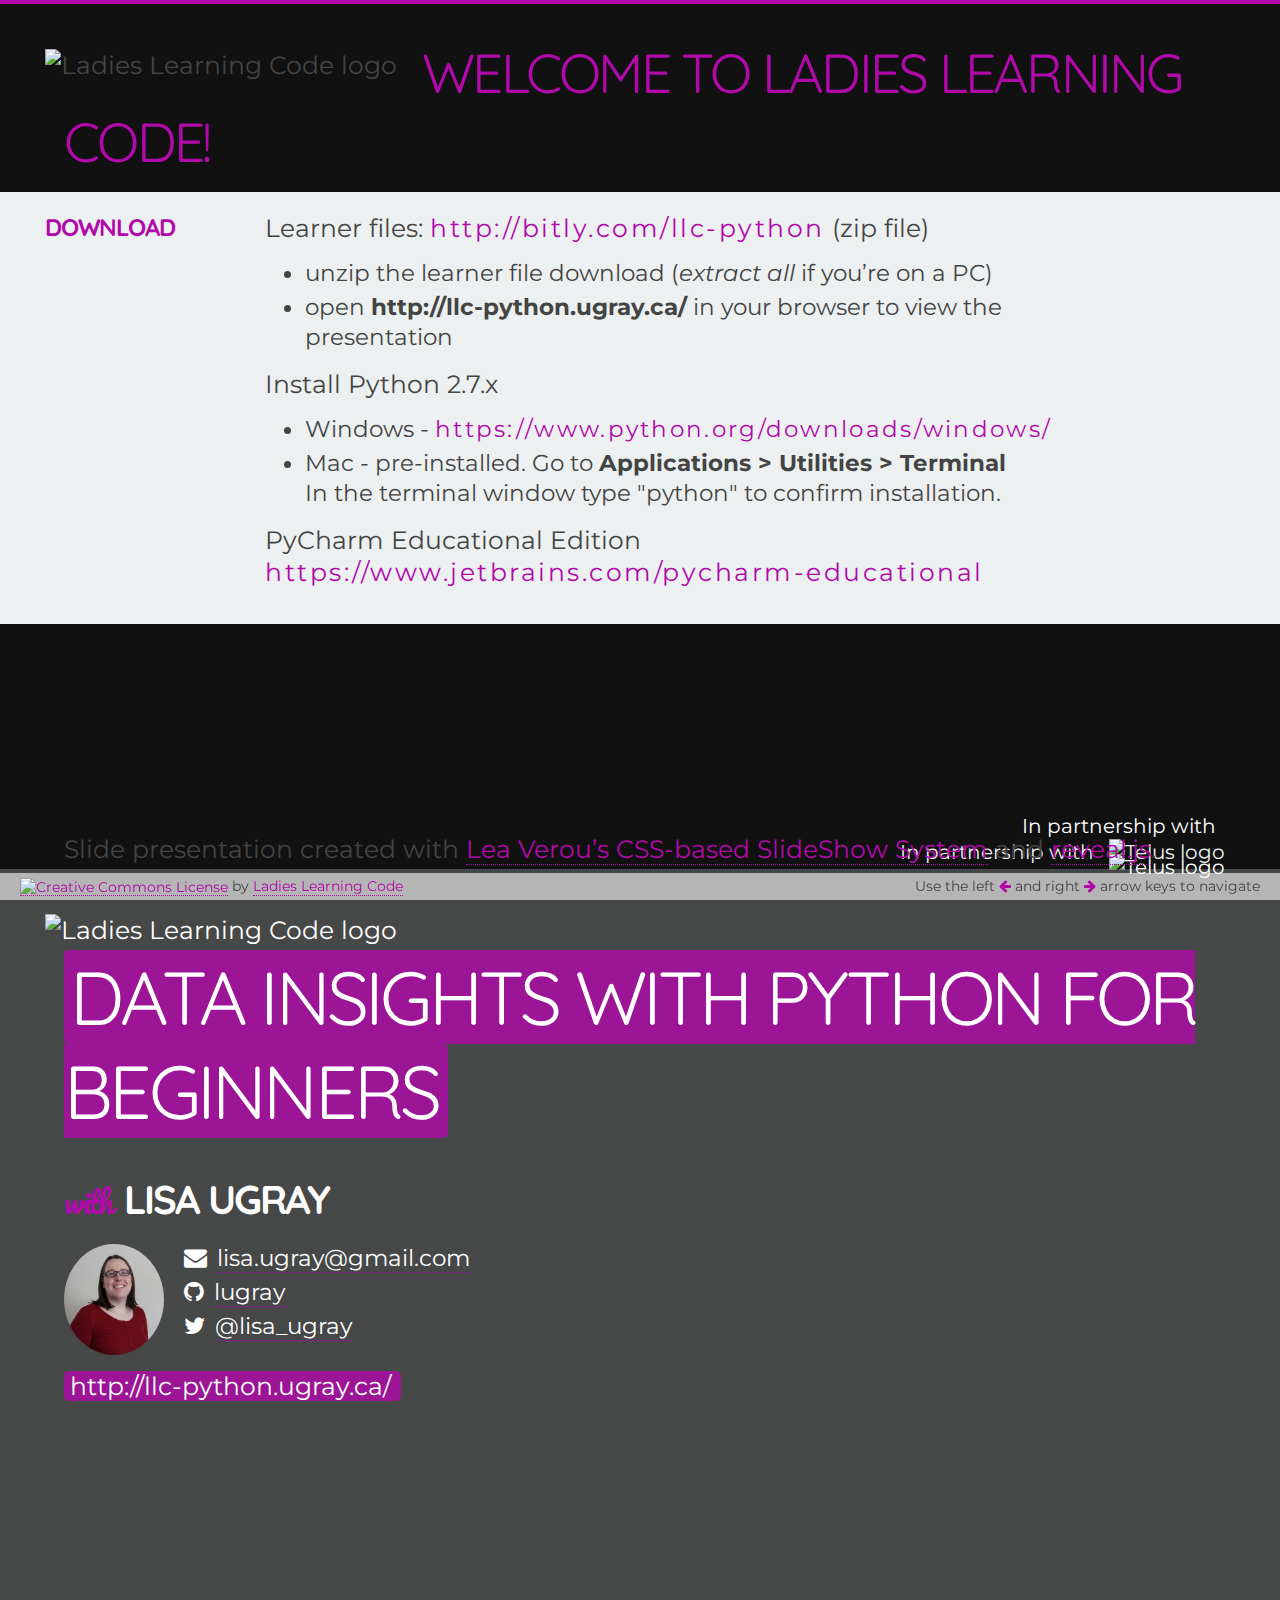
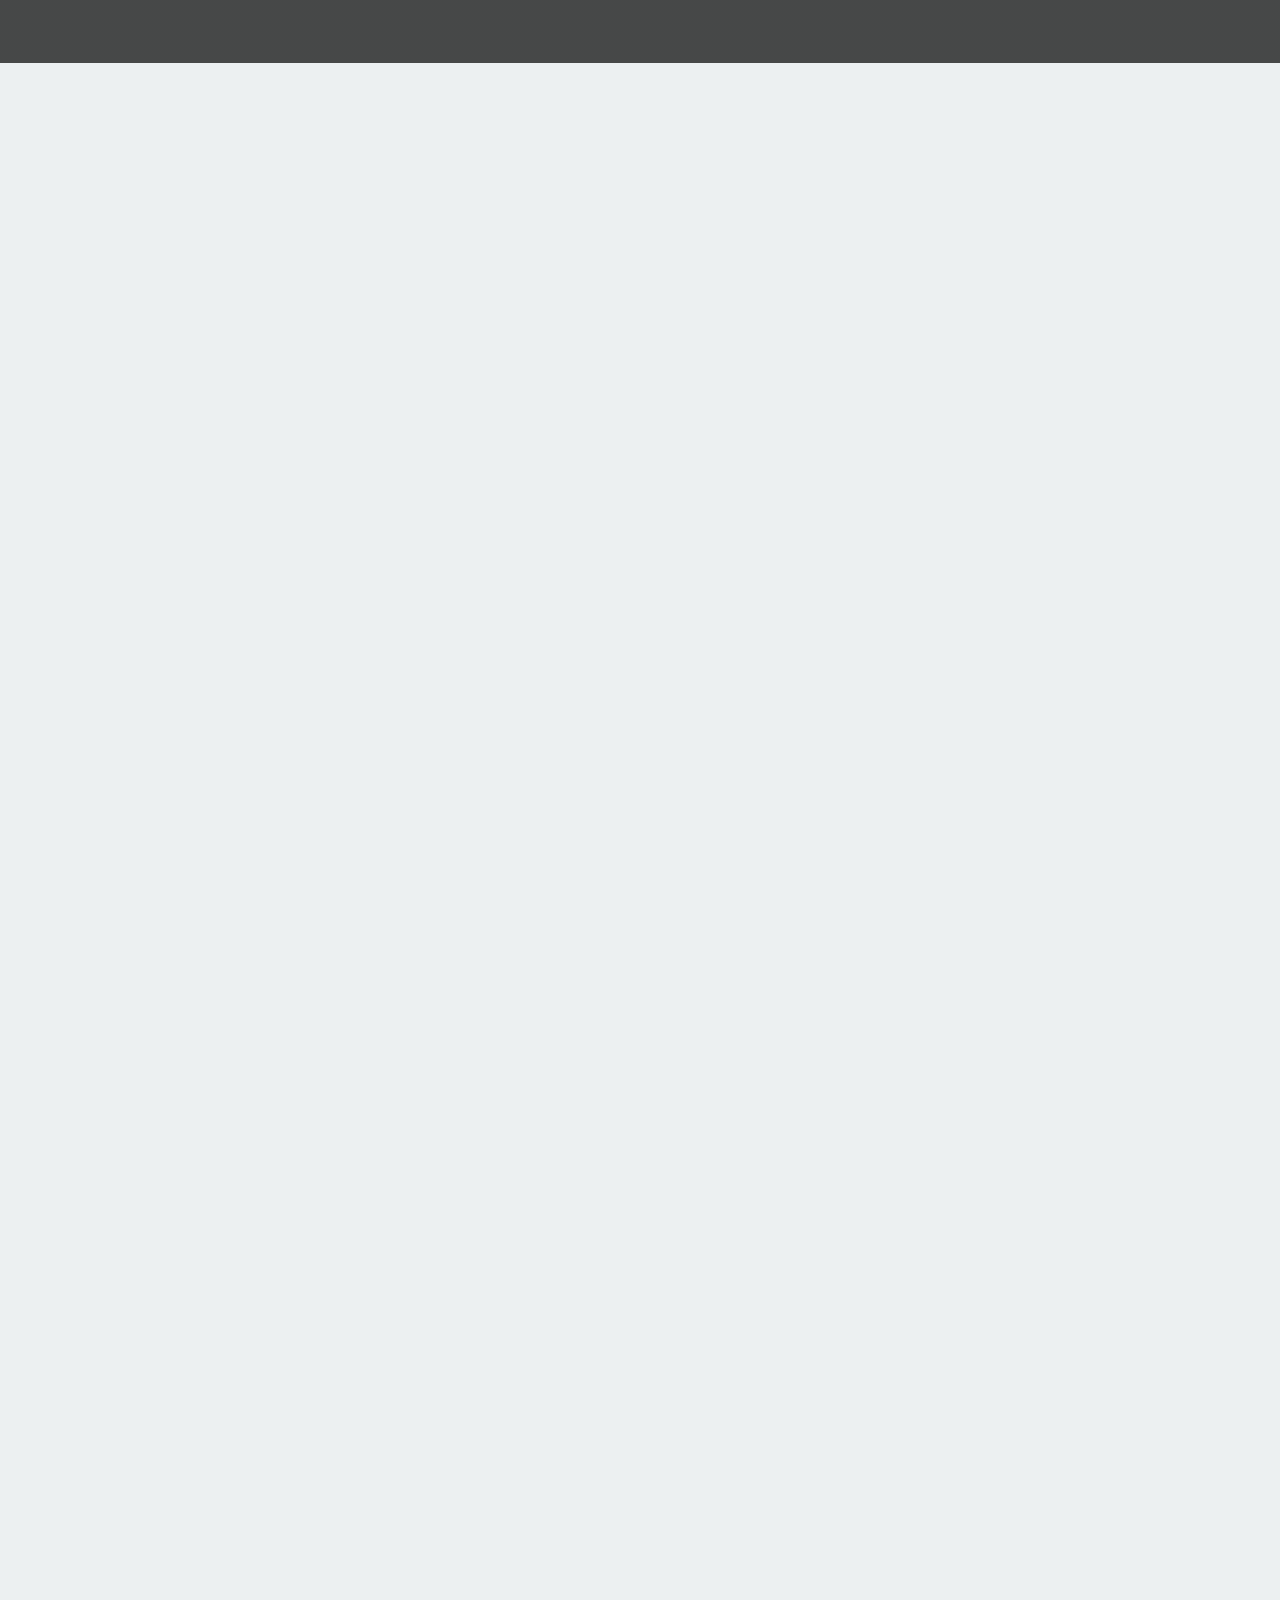
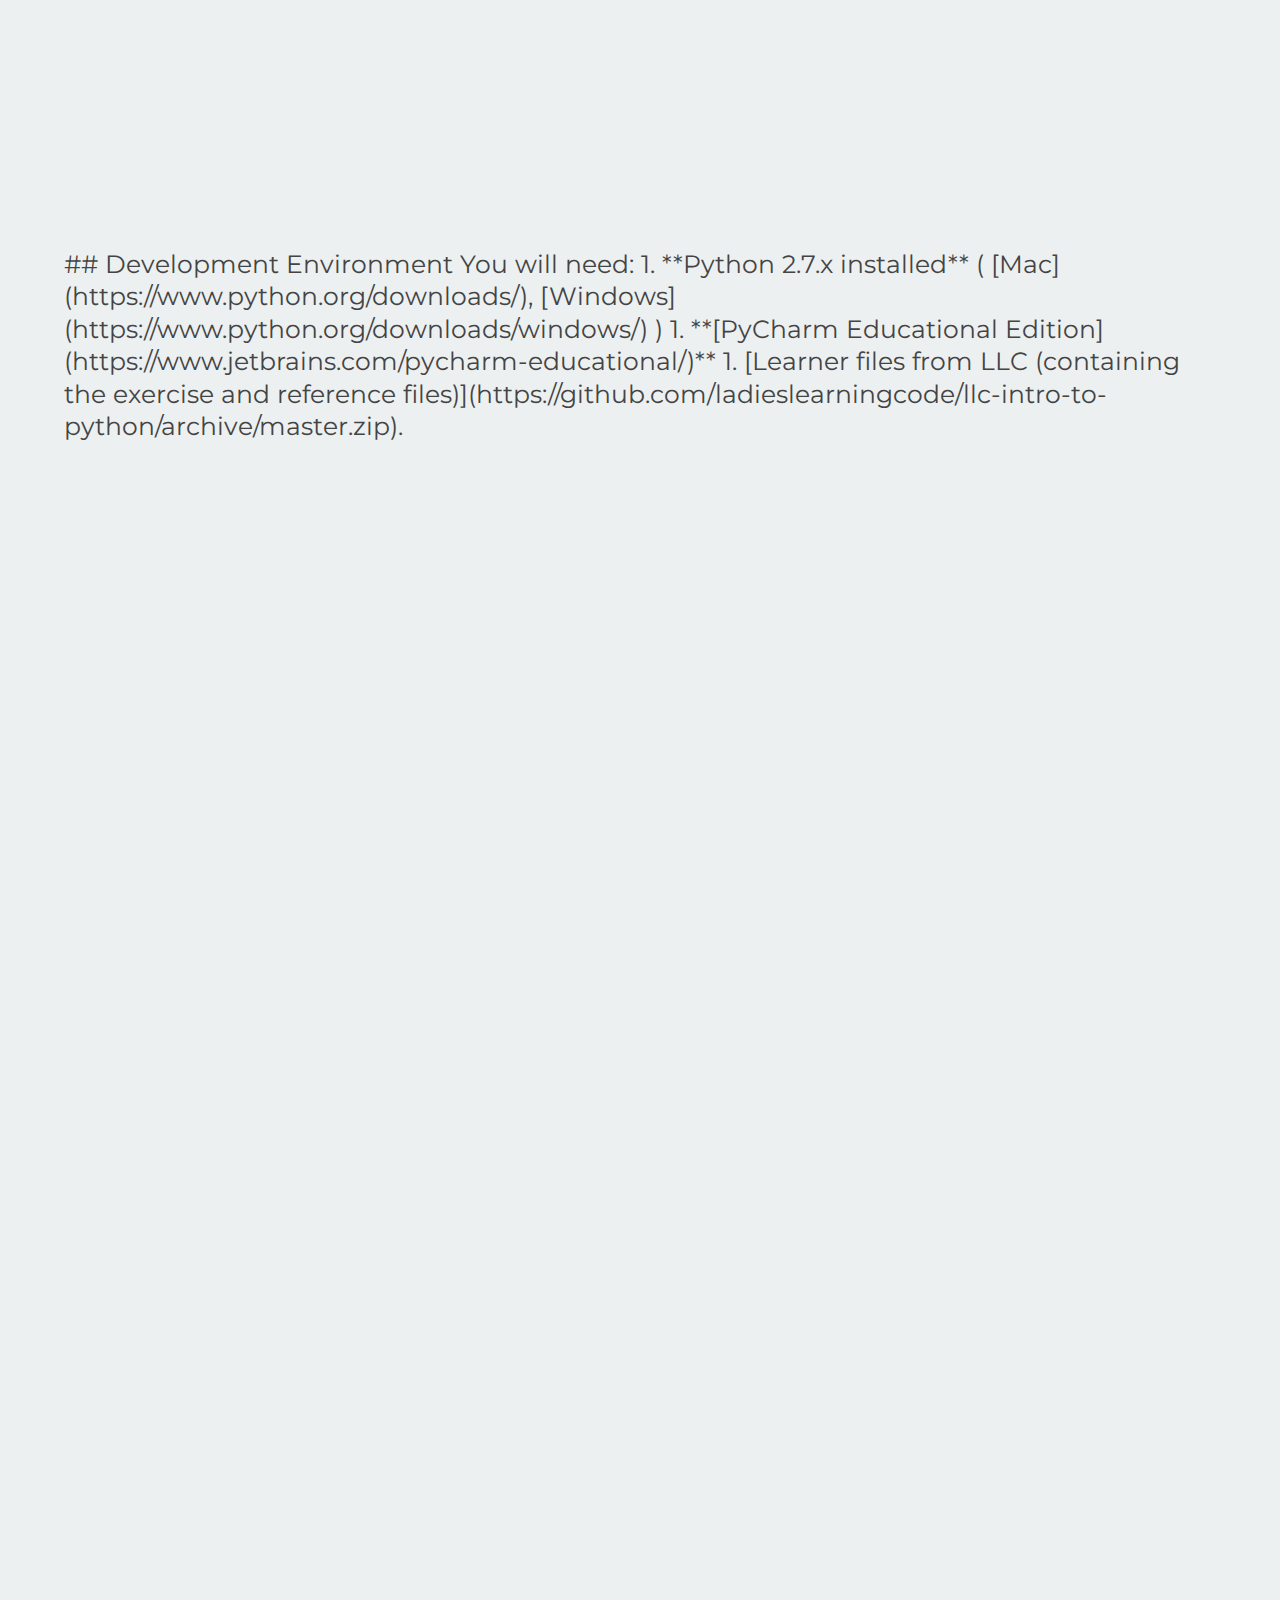
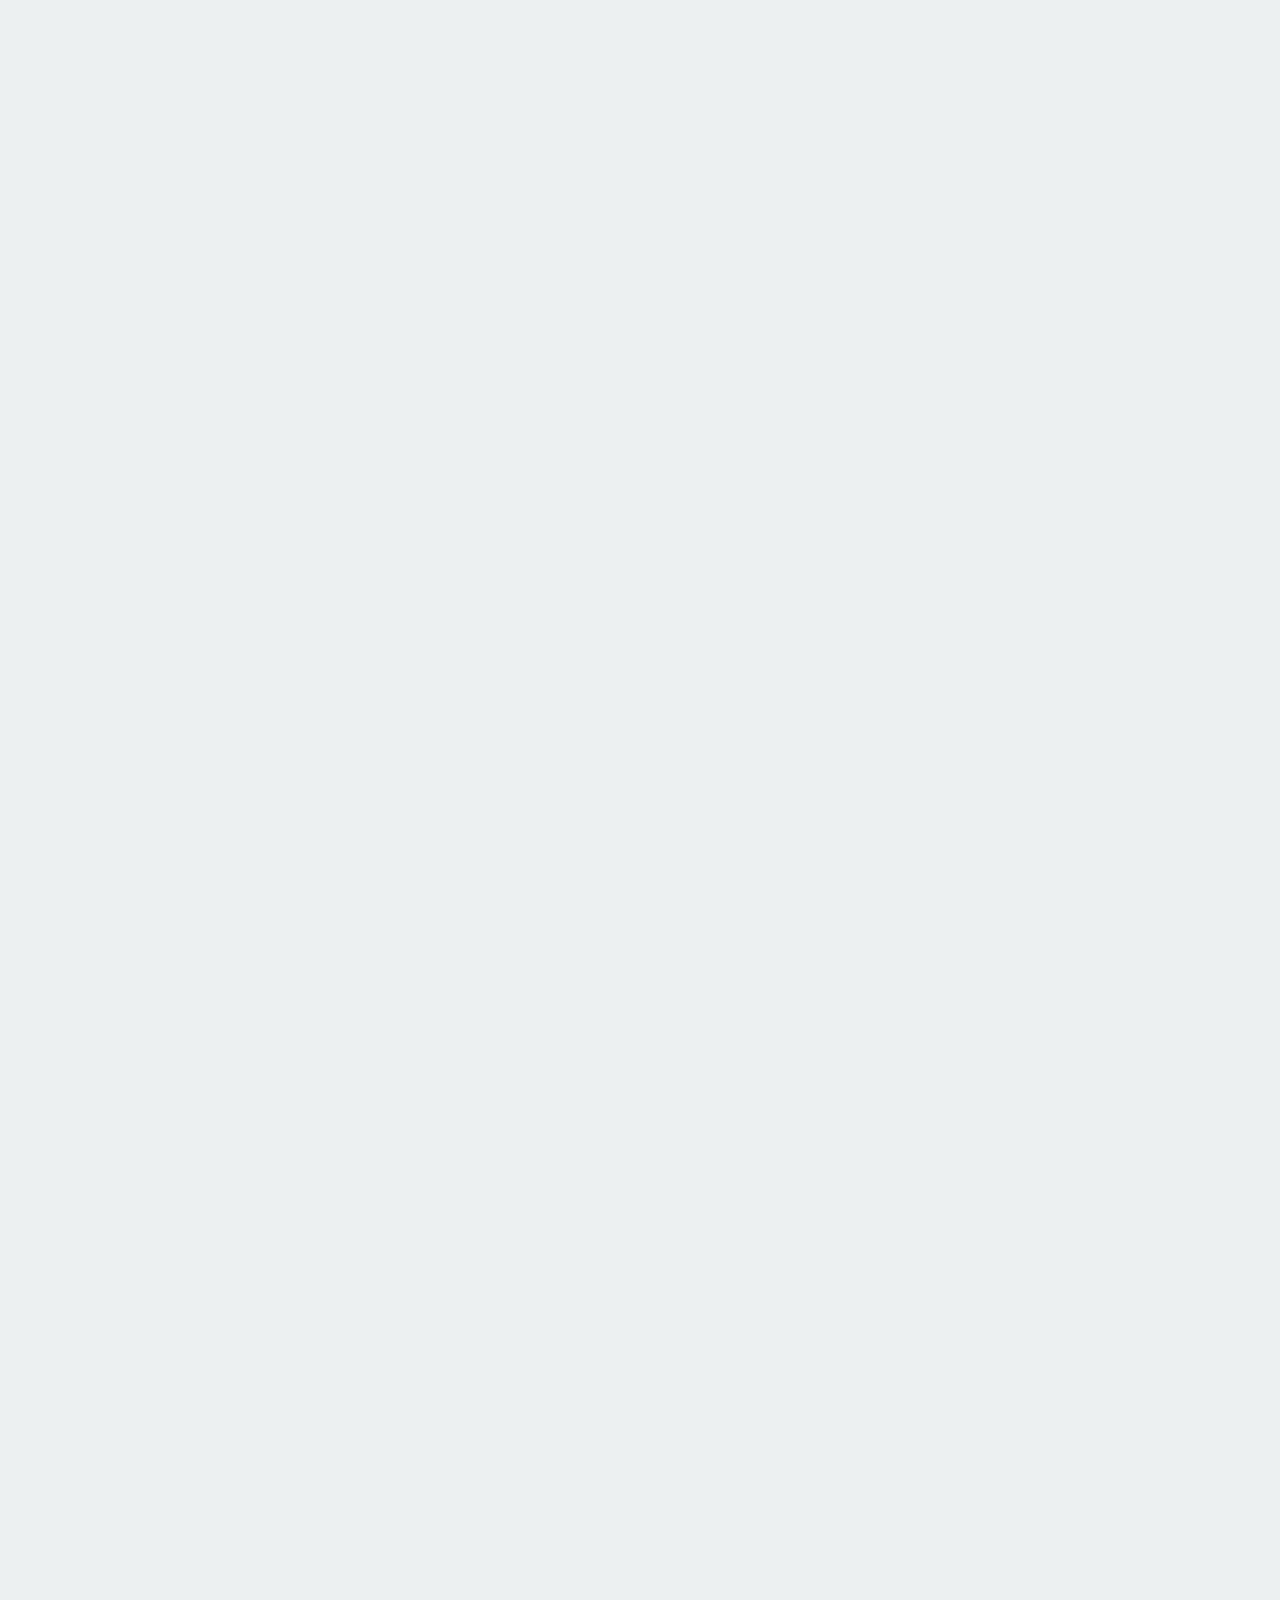
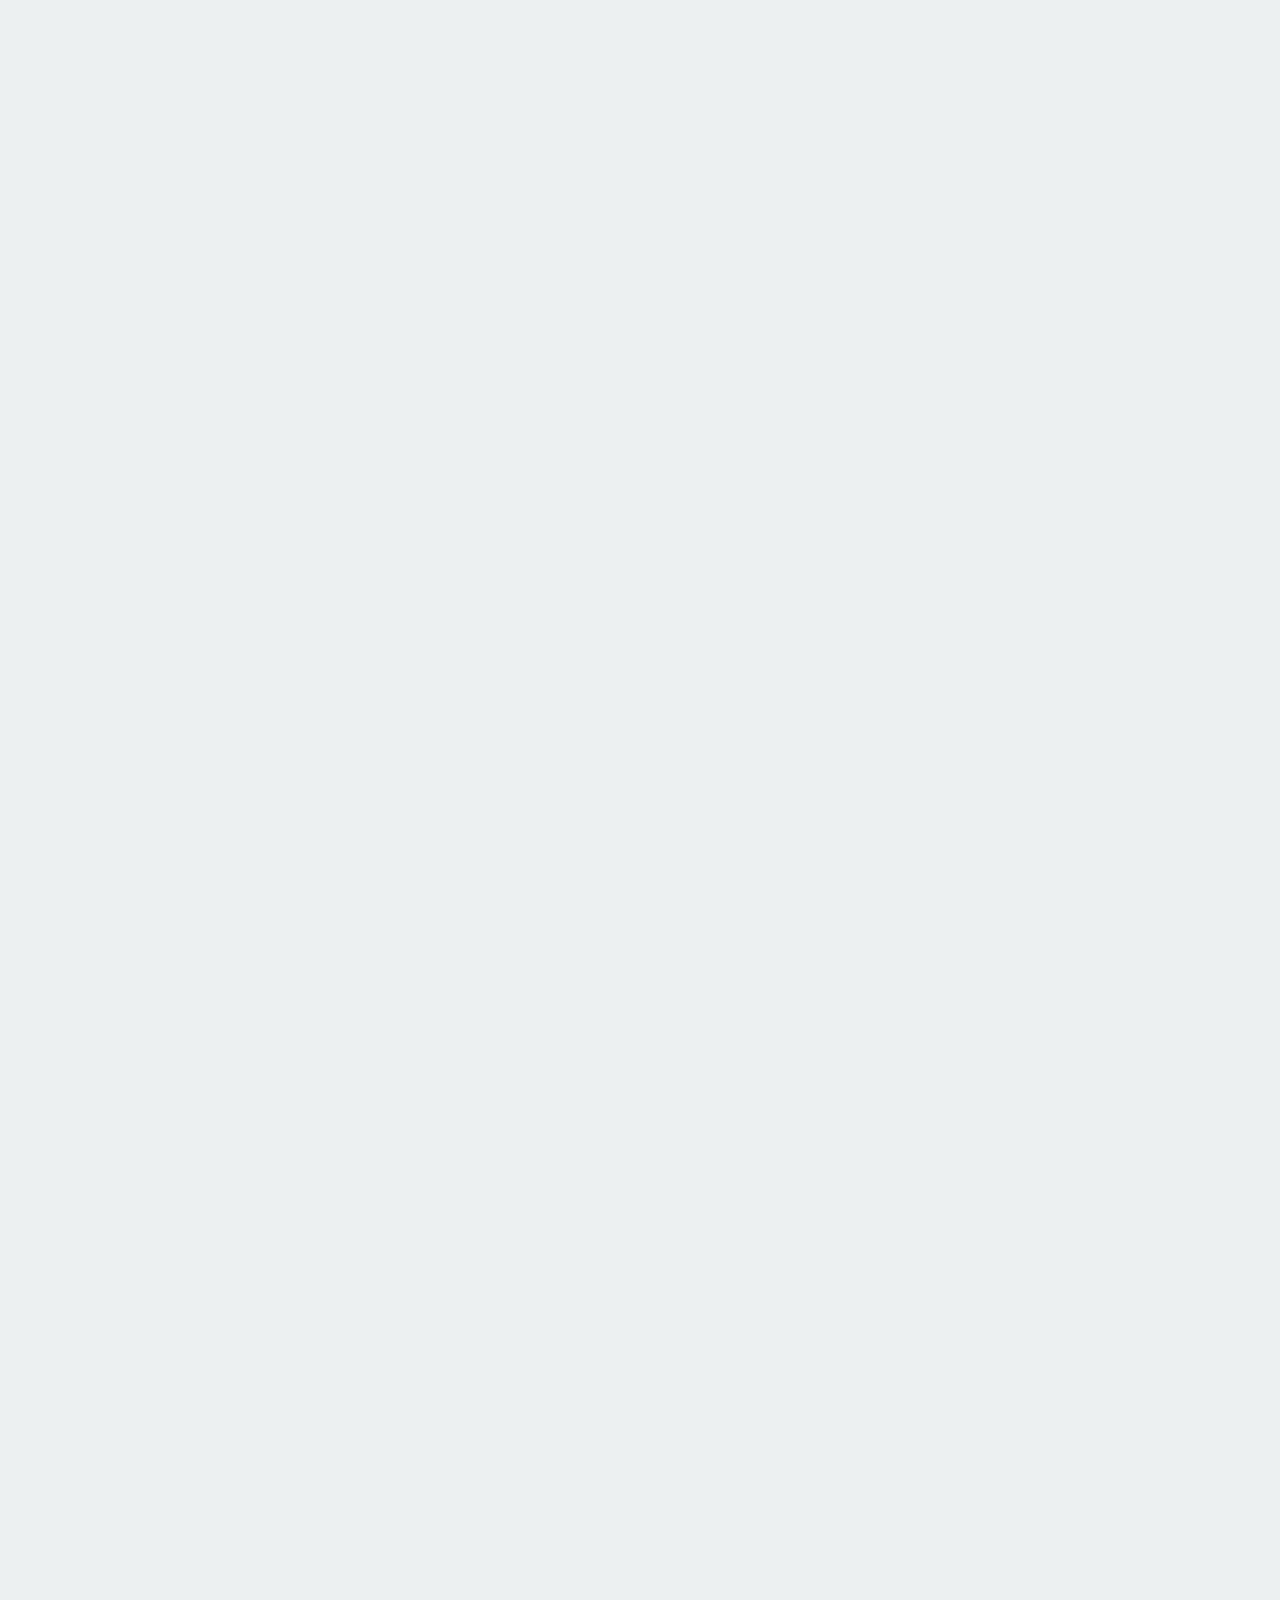
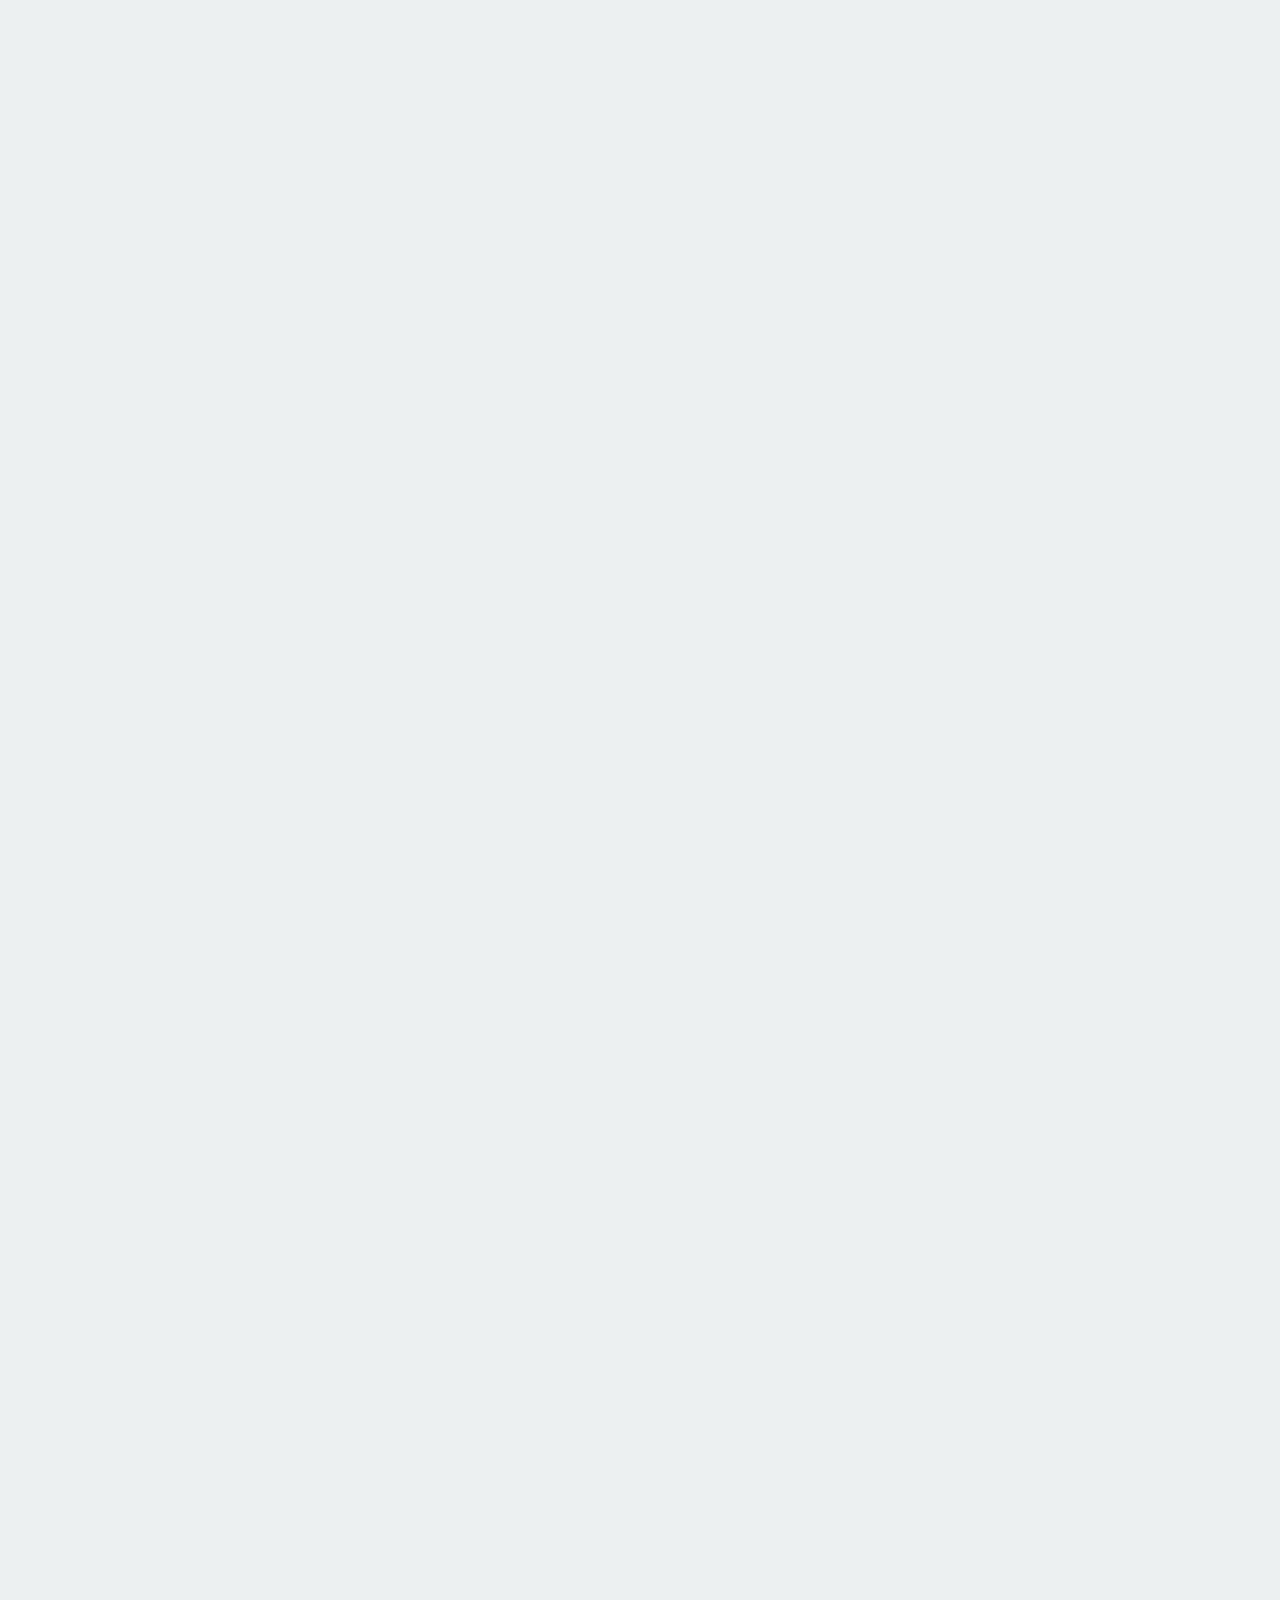
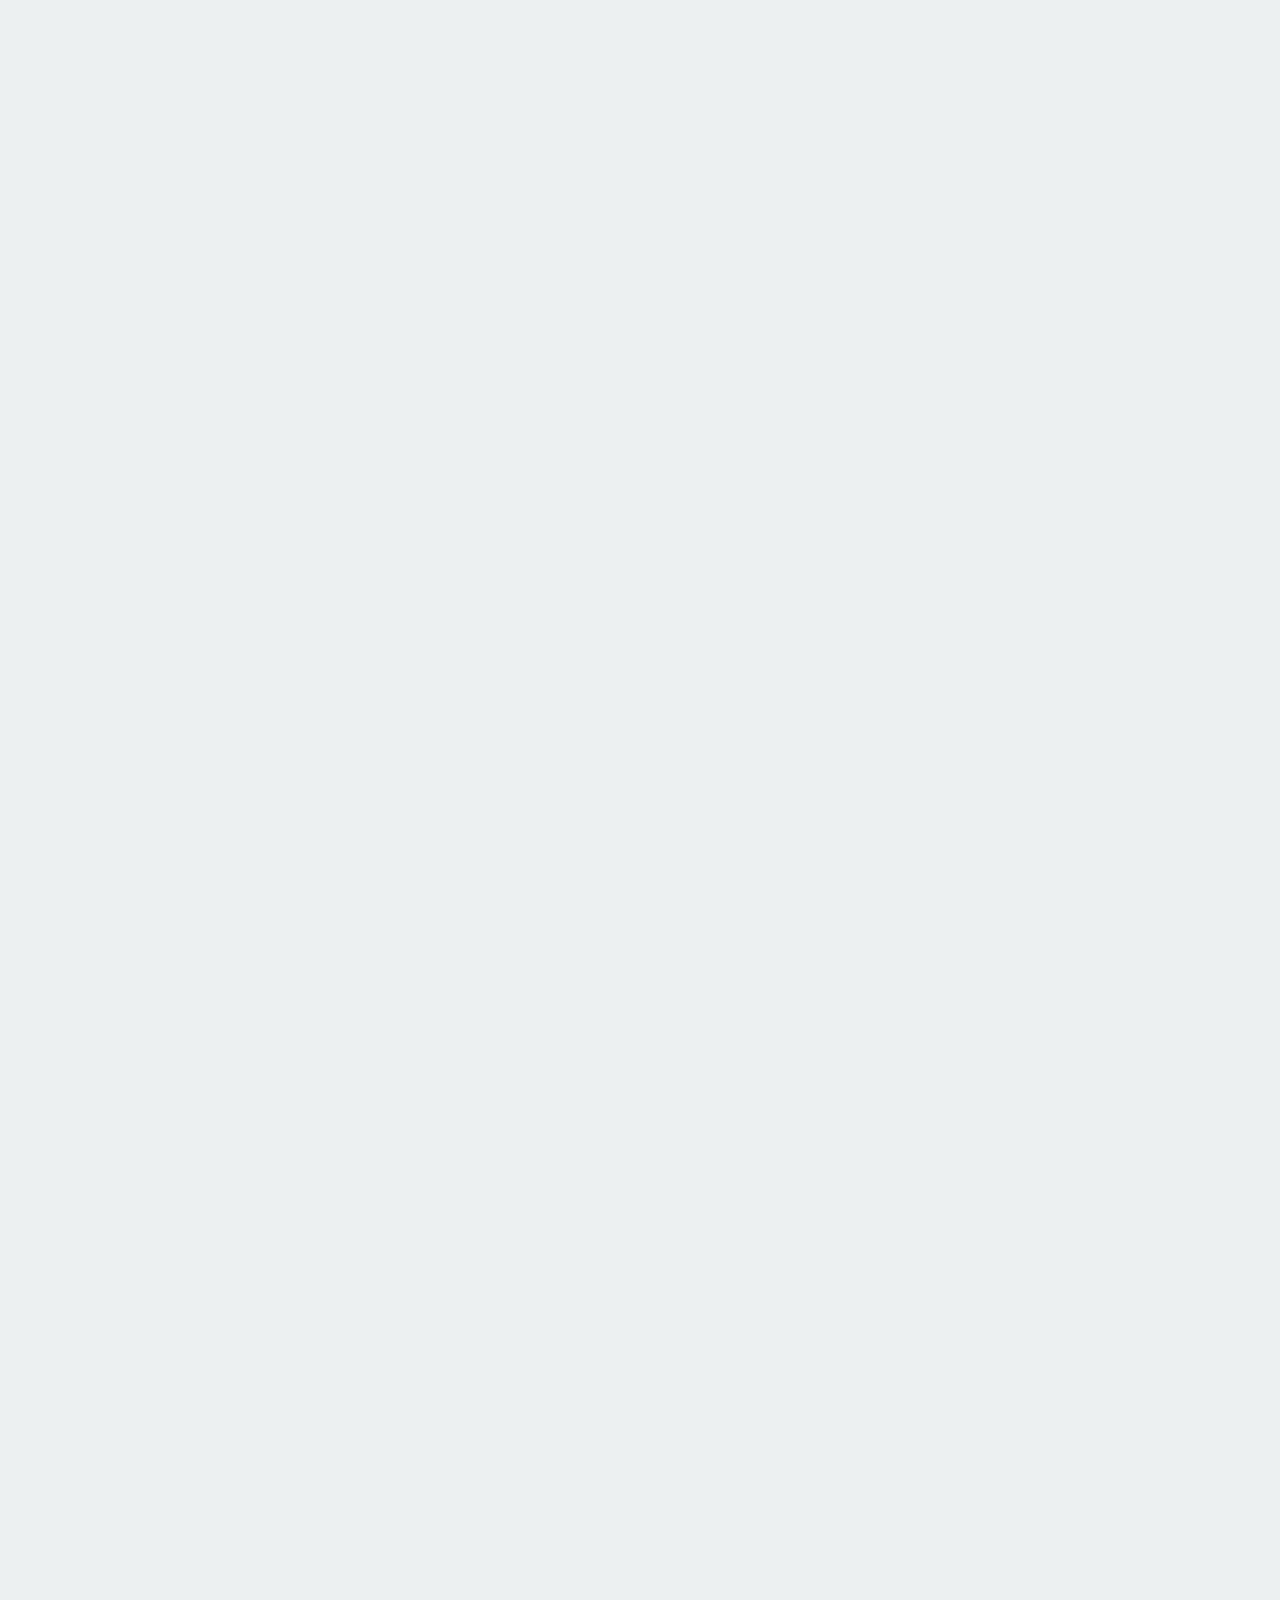
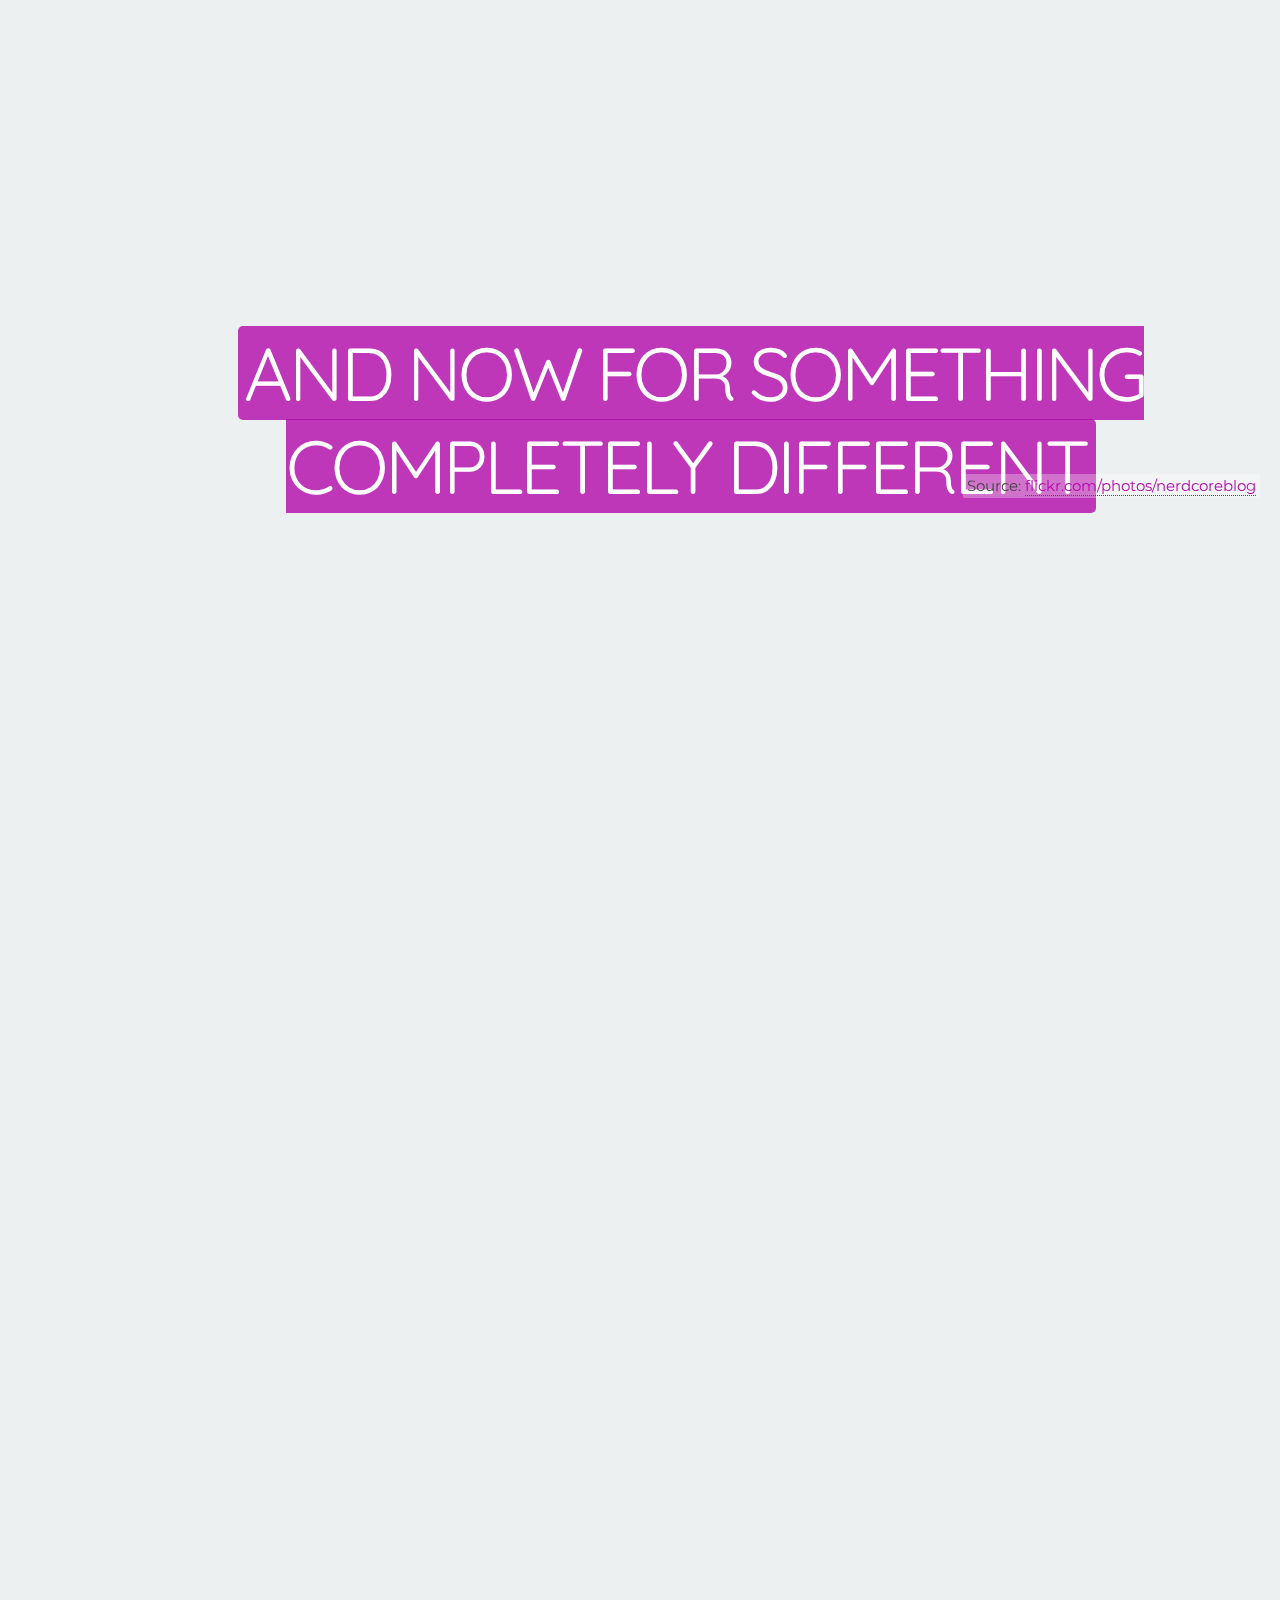
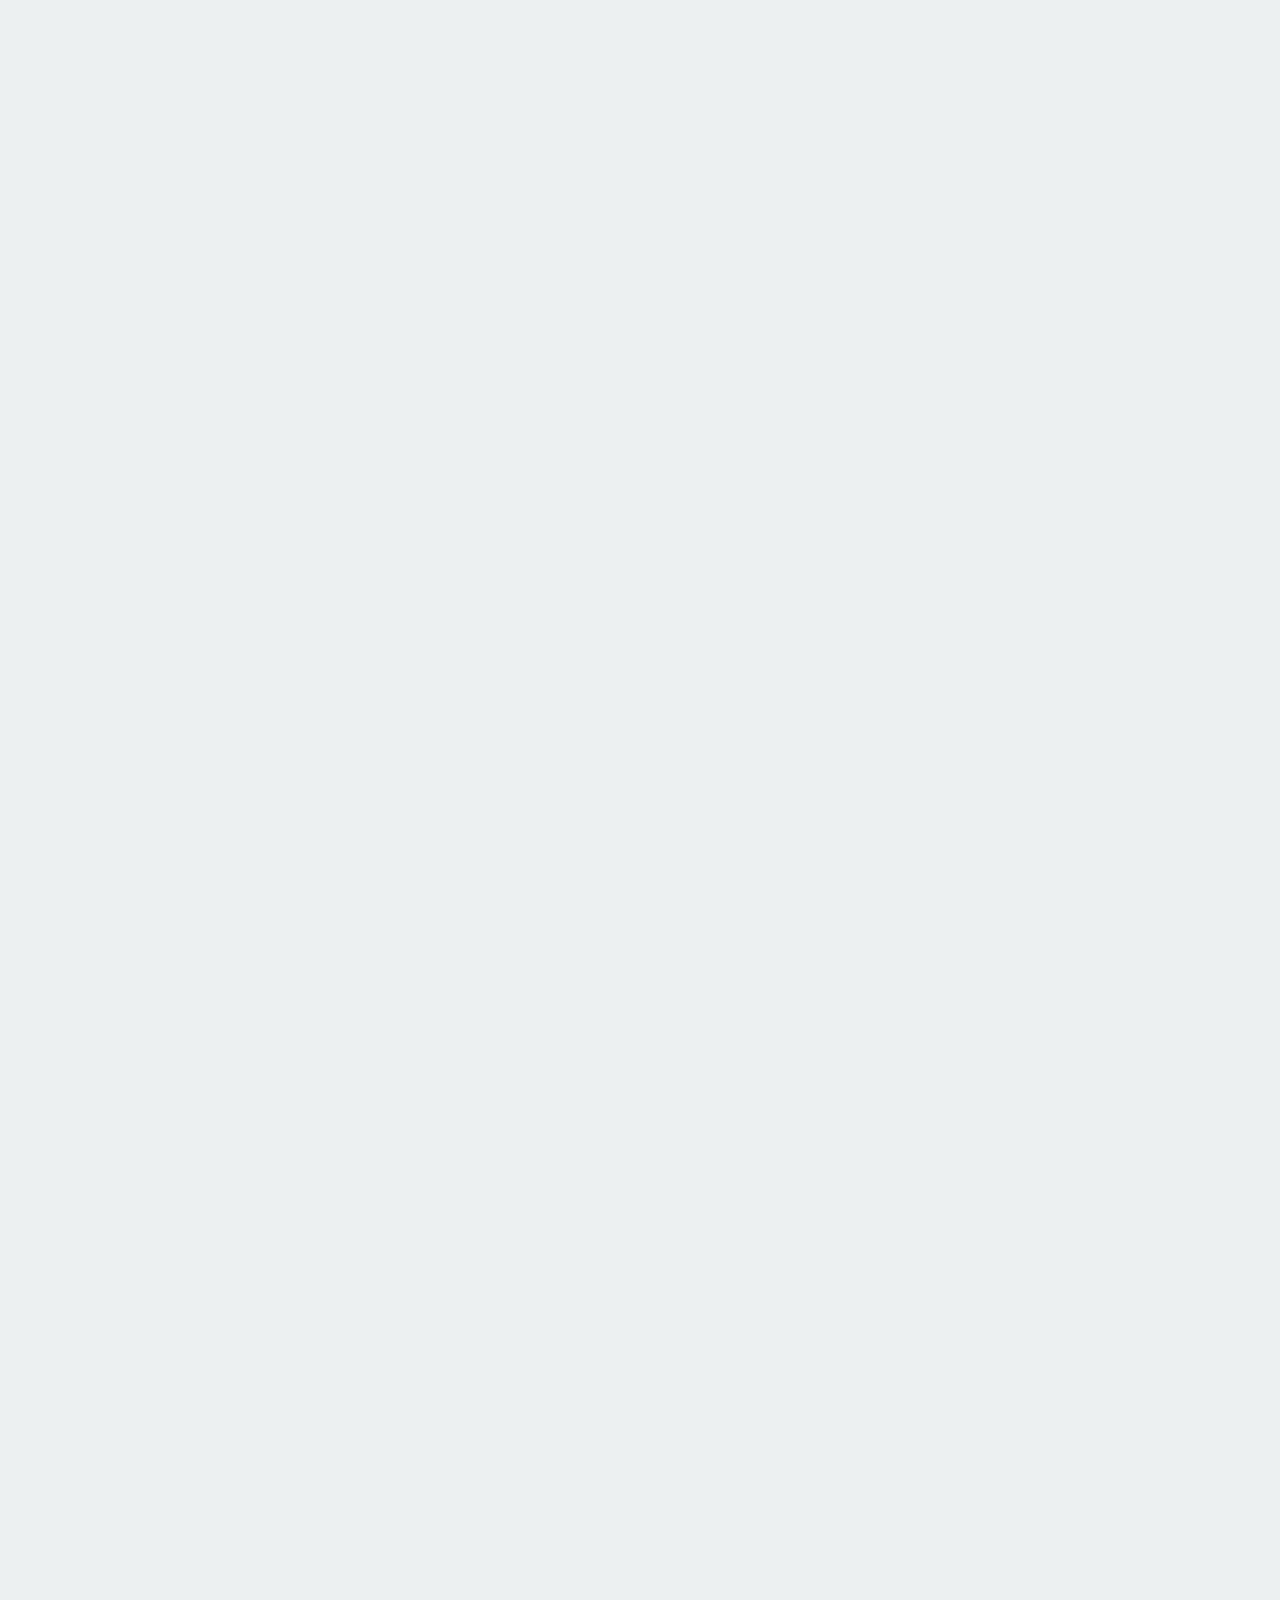
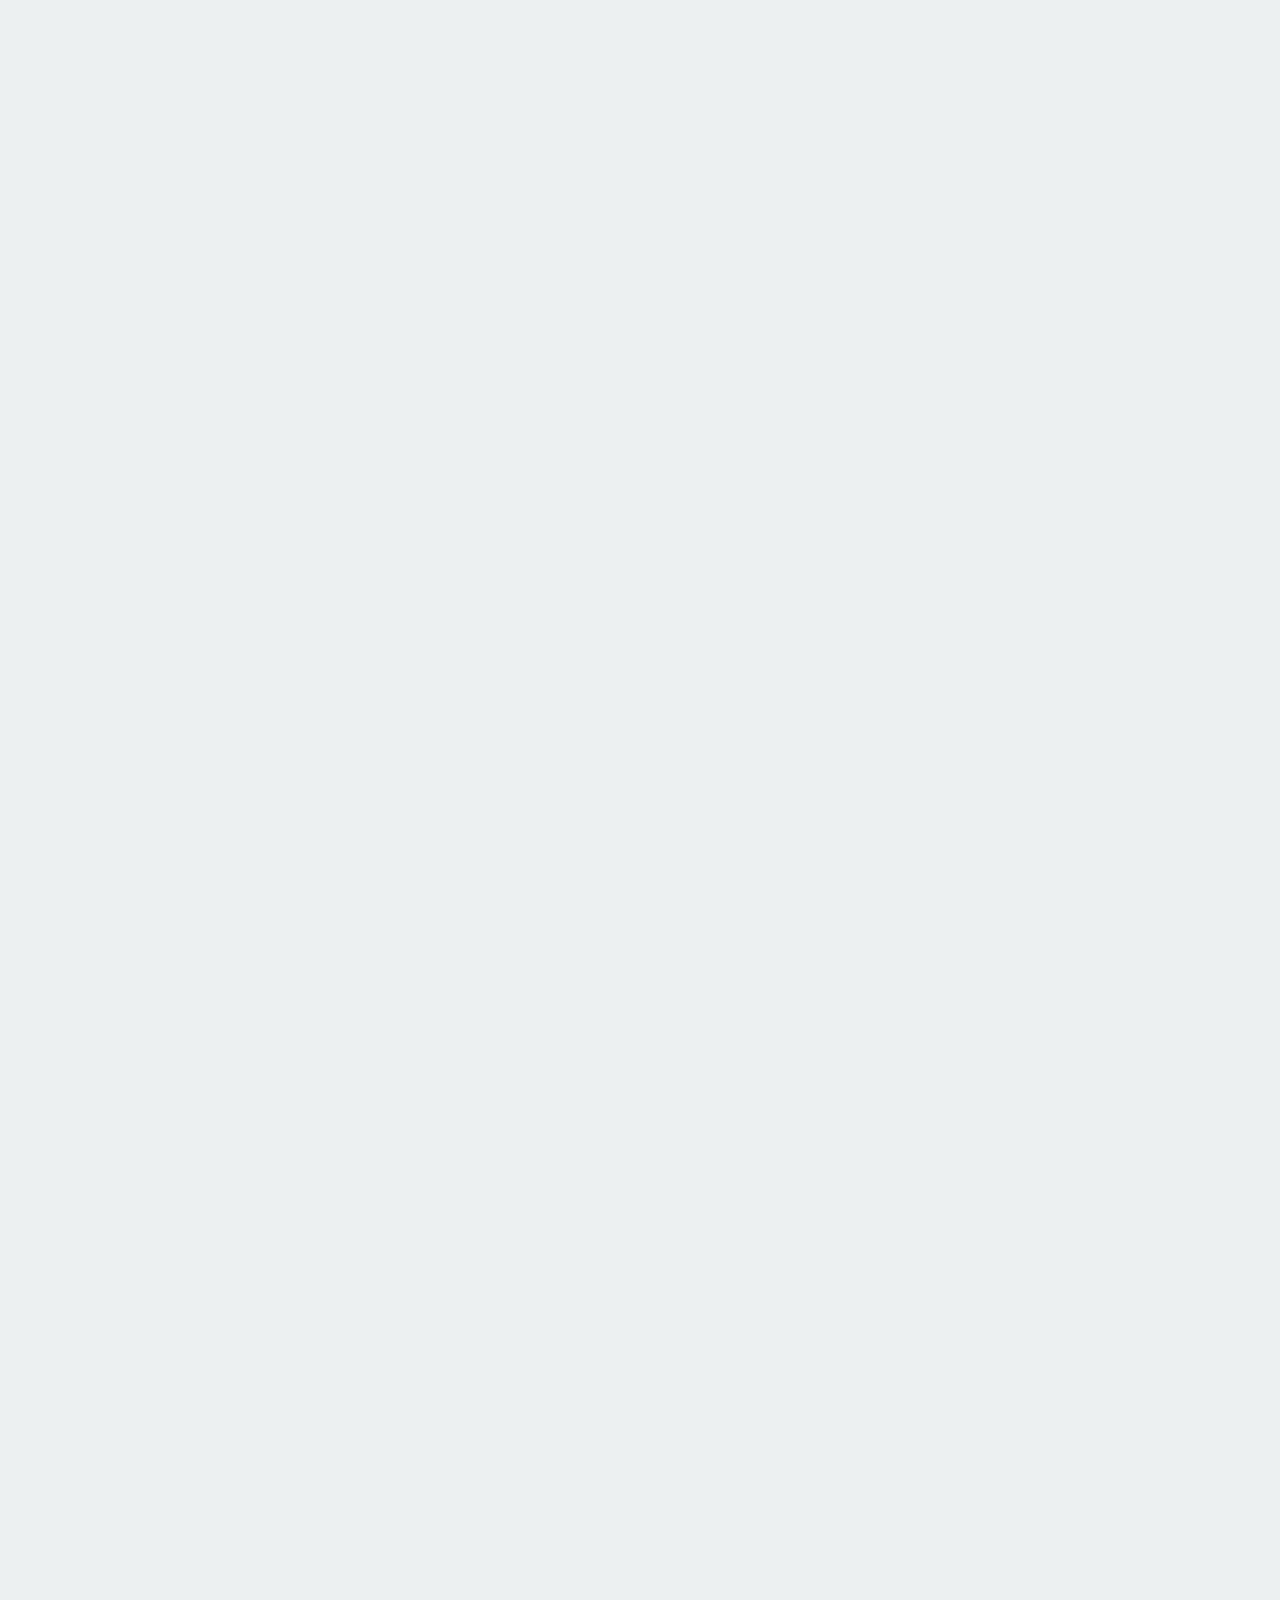
==== commit 8aa007d0: "Add extra direction to custom presentation." ====
--- a/slides.html
+++ b/slides.html
@@ -69,13 +69,17 @@
           <span>Data Insights with Python for Beginners</span>
         </h1>
         <h2><span>with</span> Lisa Ugray</h2>
-        
-        <img class="instructor-img" src="profile.jpg" alt="Lisa Ugray">
-        <ul>
-          <li><i class="fa fa-envelope"></i><a href="mailto:">lisa.ugray@gmail.com</a></li>
-          <li><i class="fa fa-github"></i><a href="https://github.com/lugray">lugray</a></li>
-          <li><i class="fa fa-twitter"></i><a href="https://twitter.com/lisa_ugray">@lisa_ugray</a></li>
-        </ul>
+        <div class="clear">
+          <img class="instructor-img" src="profile.jpg" alt="Lisa Ugray">
+          <ul>
+            <li><i class="fa fa-envelope"></i><a href="mailto:">lisa.ugray@gmail.com</a></li>
+            <li><i class="fa fa-github"></i><a href="https://github.com/lugray">lugray</a></li>
+            <li><i class="fa fa-twitter"></i><a href="https://twitter.com/lisa_ugray">@lisa_ugray</a></li>
+          </ul>
+        </div>
+        <p class="heading-bg">
+          <span>http://llc-python.ugray.ca/</span>
+        </p>
         <div class="sponsor">
           <p>In partnership with</p>
           <img src="framework/img/telus-logo-white.svg" alt="Telus logo">
--- a/framework/css/workshop.css
+++ b/framework/css/workshop.css
@@ -1 +1 @@
-.intro h1{font-size:65px}.project h1,.project p:first-of-type{text-align:center}.project p:first-of-type{margin:35px 0}.project p:nth-of-type(3){padding-top:20px}.who-uses img{max-height:125px;margin:25px}.slide.project img{width:48%;float:left;margin-right:2%}.slide.full-monty{background:url(../img/workshop/monty-python.jpg) no-repeat;background-size:cover}.slide.full-monty h1{color:#fff;position:absolute;top:60%}.slide.full-monty aside{font-size:60%;position:absolute;display:inline-block;background:rgba(255,255,255,0.3);bottom:20px;right:20px;padding:2px 4px;border-radius:2px}
+.intro h1{font-size:65px}.project h1,.project p:first-of-type{text-align:center}.project p:first-of-type{margin:35px 0}.project p:nth-of-type(3){padding-top:20px}.who-uses img{max-height:125px;margin:25px}.slide.project img{width:48%;float:left;margin-right:2%}.slide.full-monty{background:url(../img/workshop/monty-python.jpg) no-repeat;background-size:cover}.slide.full-monty h1{color:#fff;position:absolute;top:60%}.slide.full-monty aside{font-size:60%;position:absolute;display:inline-block;background:rgba(255,255,255,0.3);bottom:20px;right:20px;padding:2px 4px;border-radius:2px}.clear:after{content:'';display:block;height:0;clear:both;overflow:hidden;visibility:hidden}
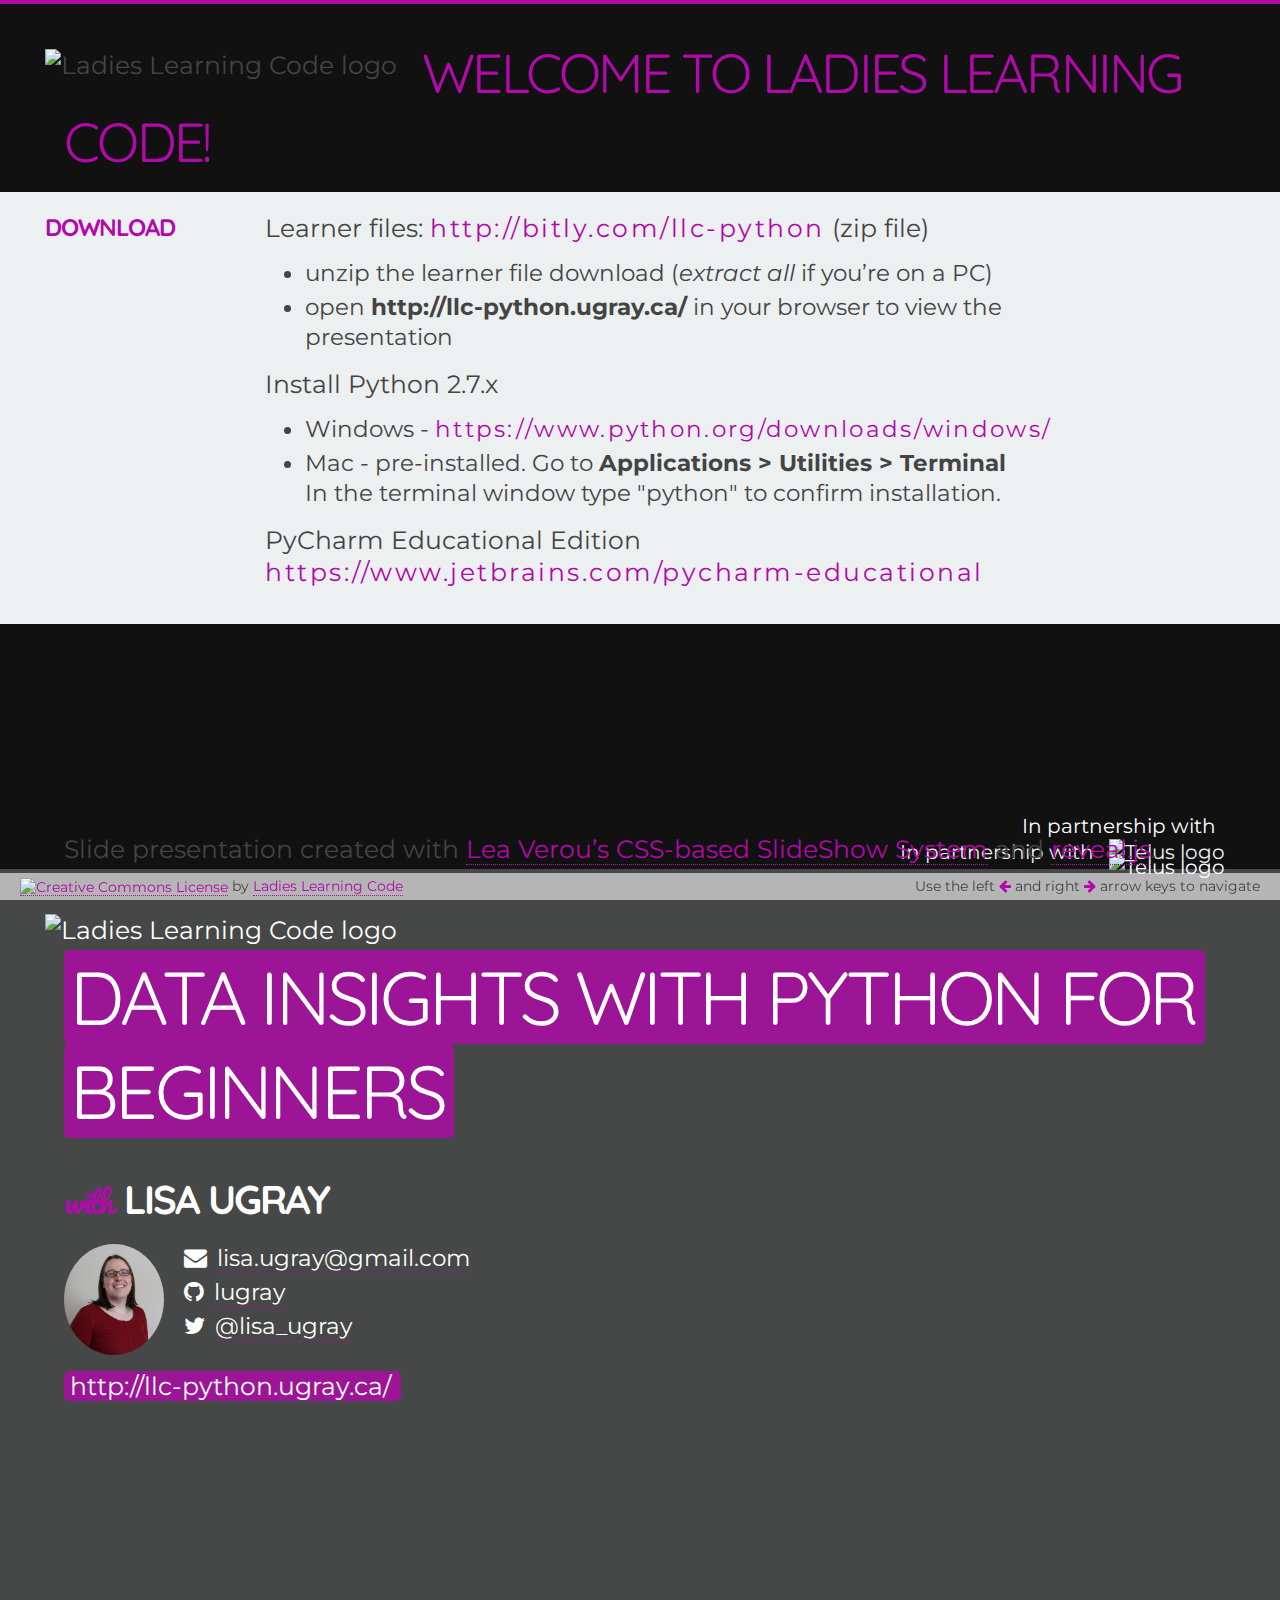
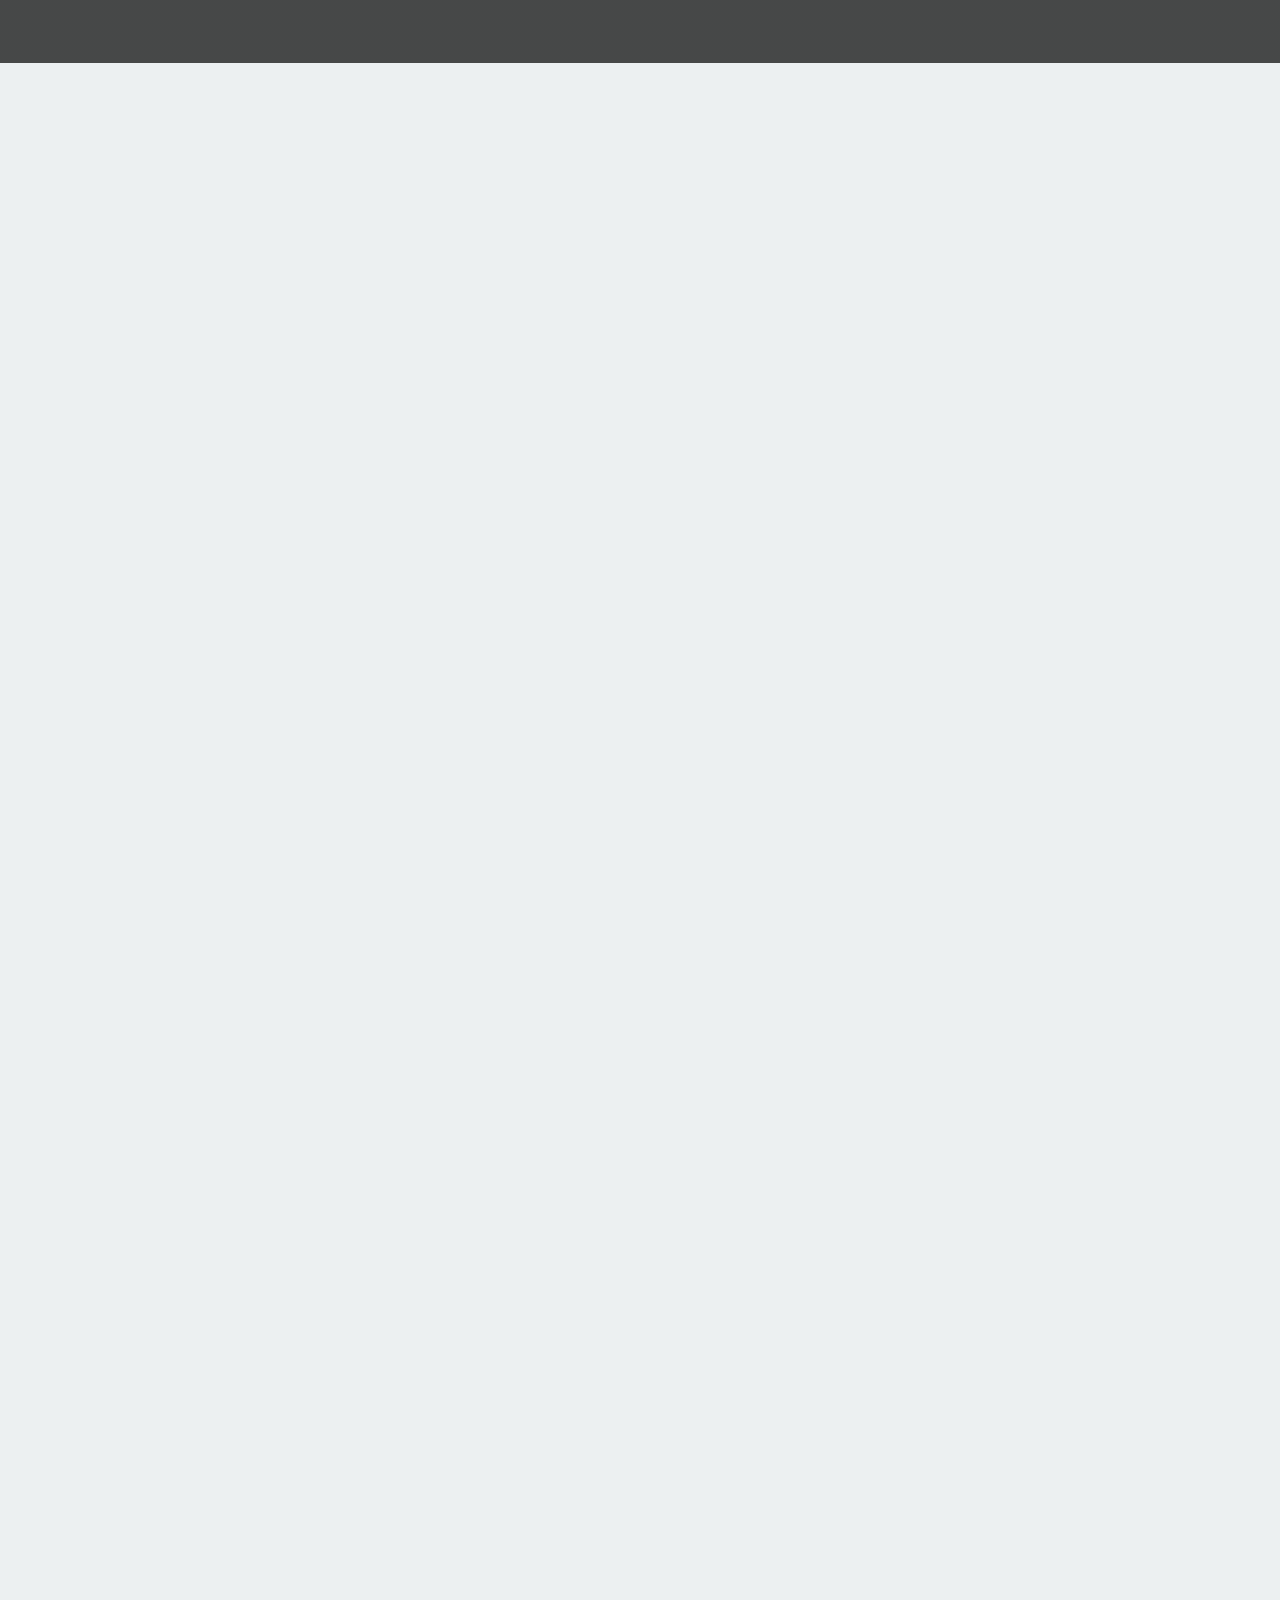
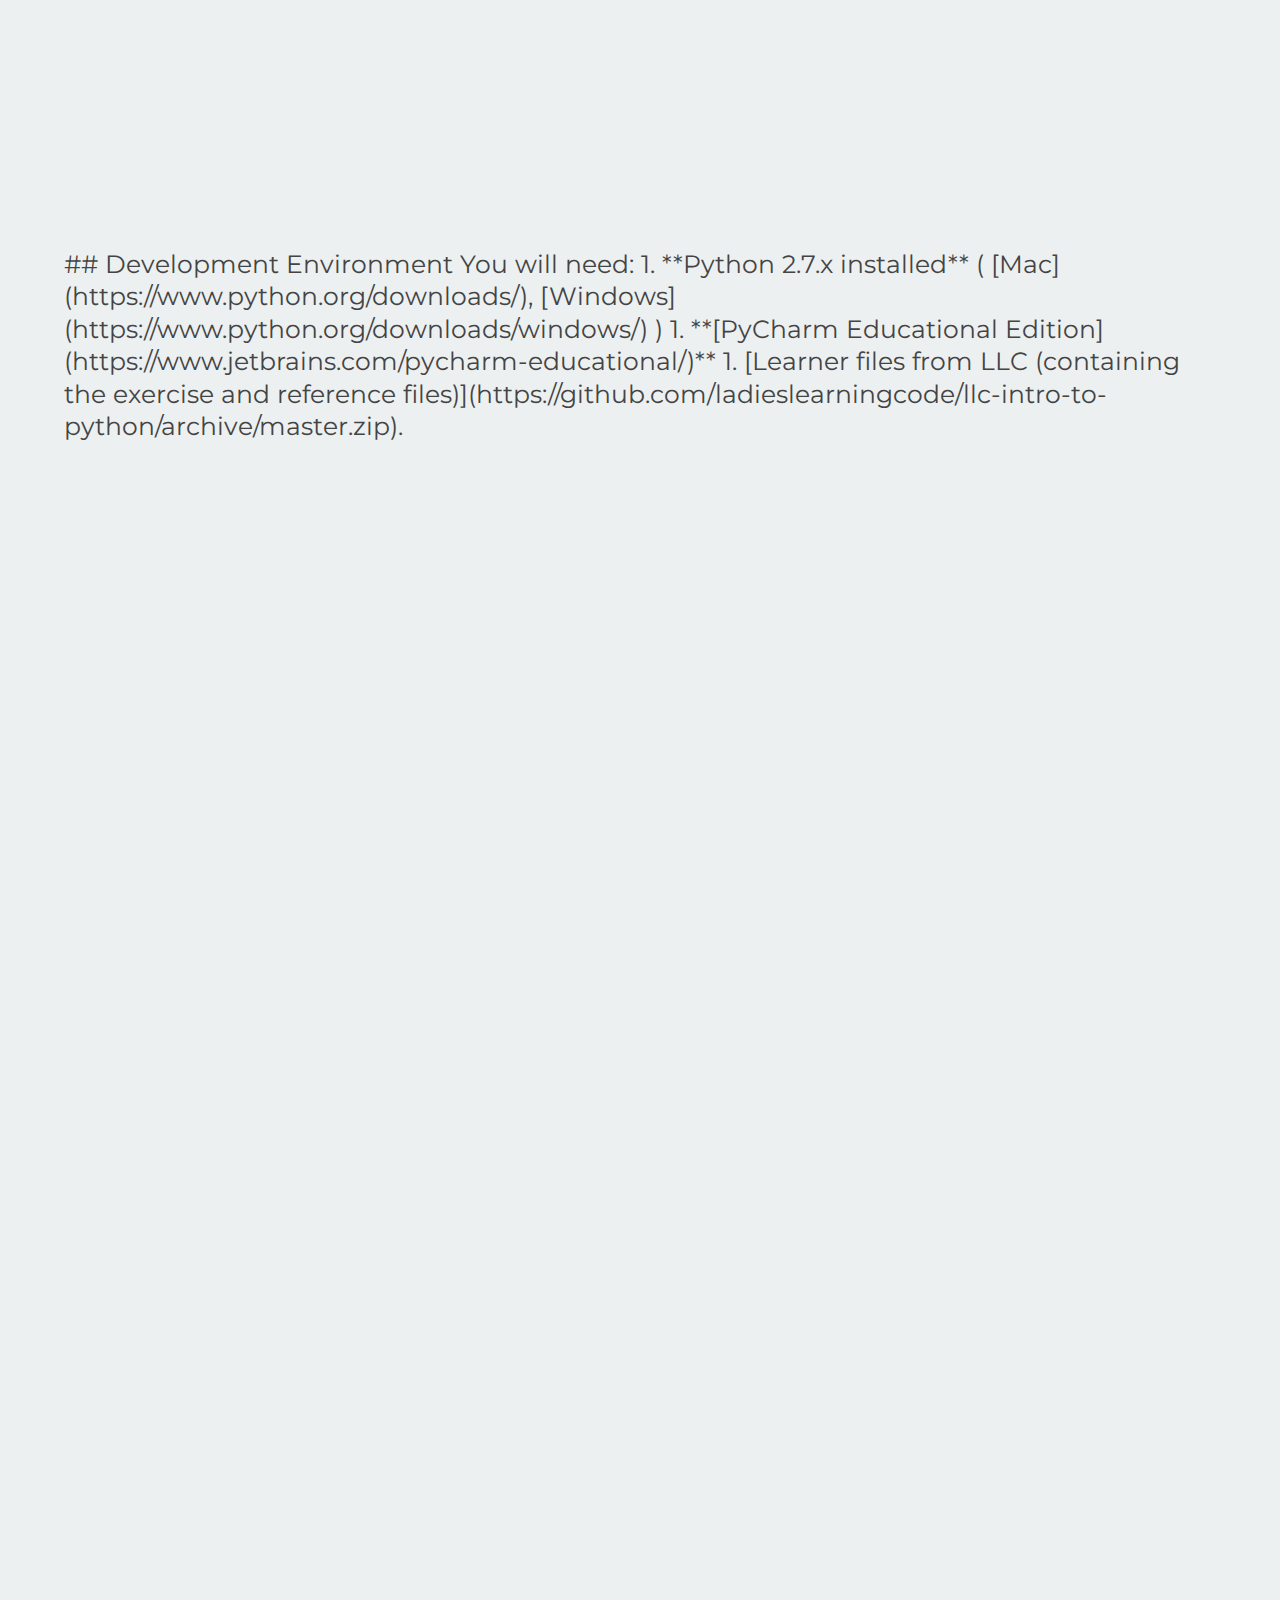
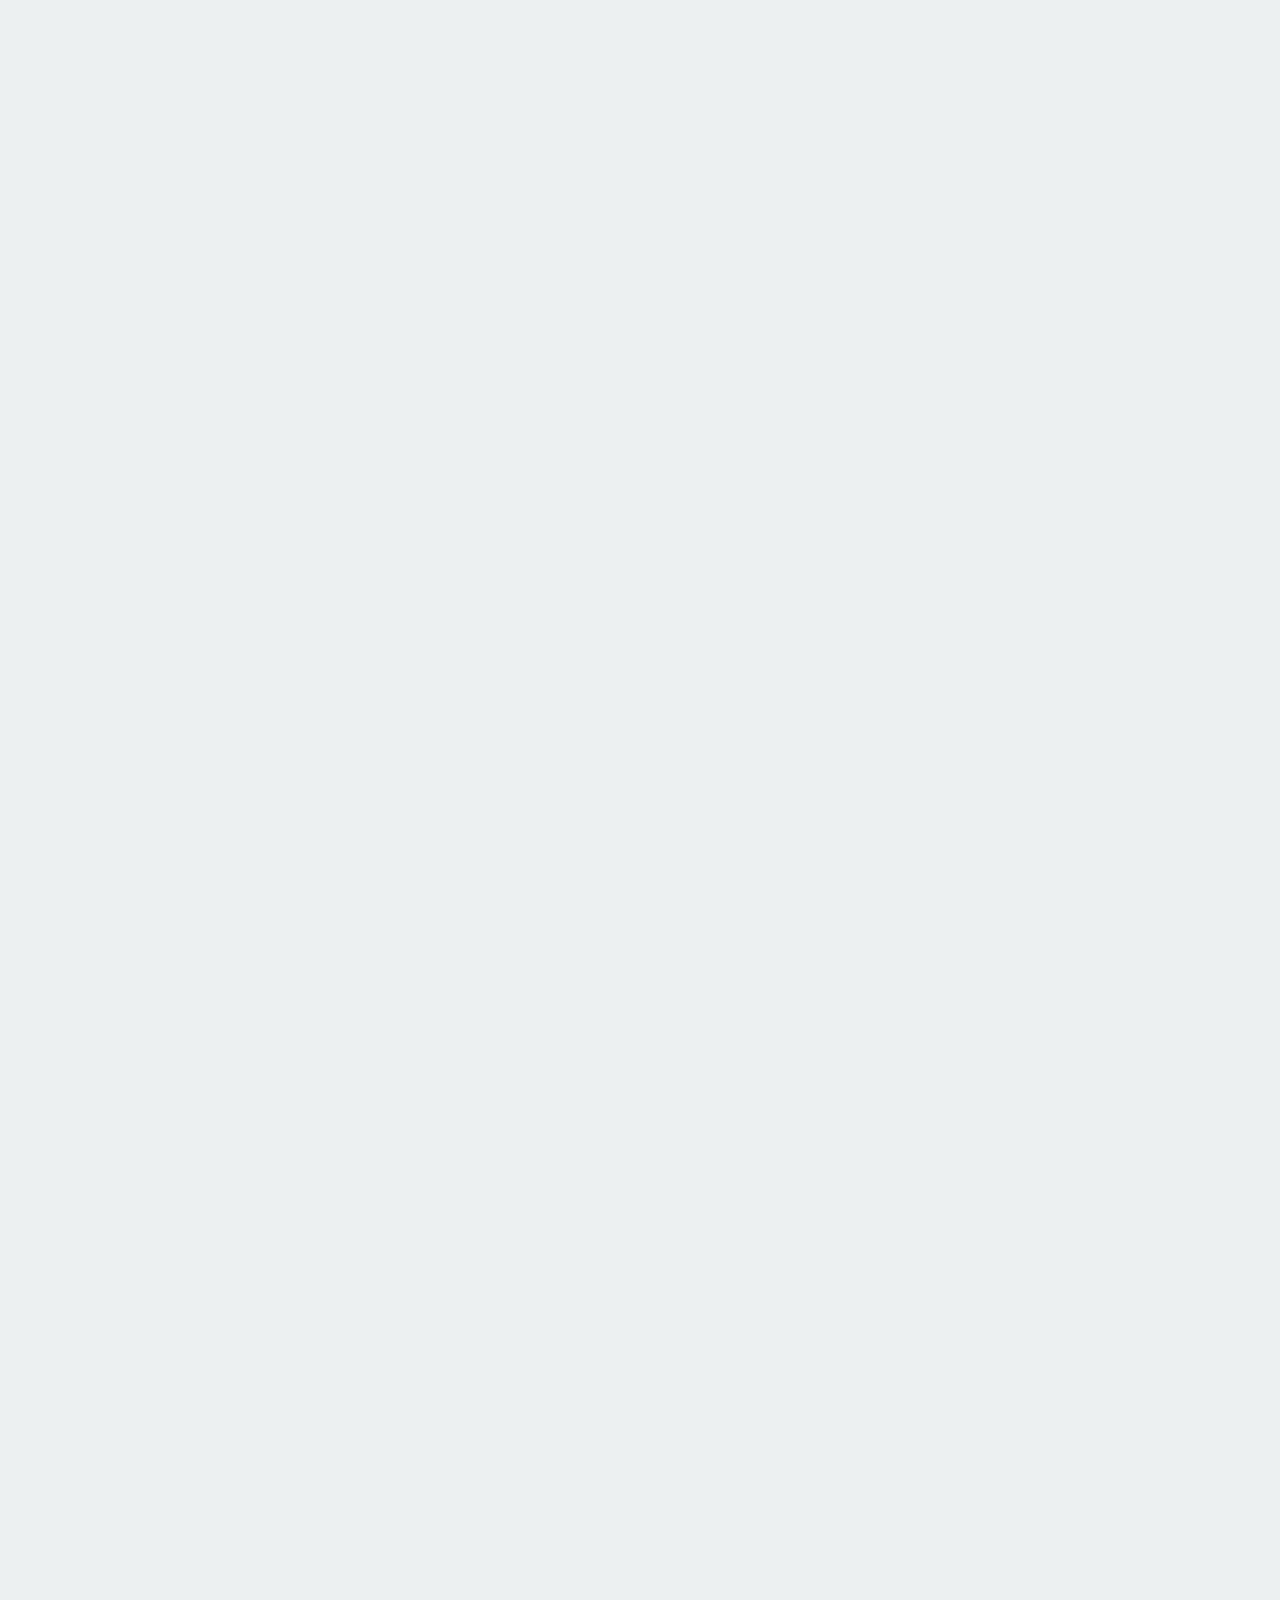
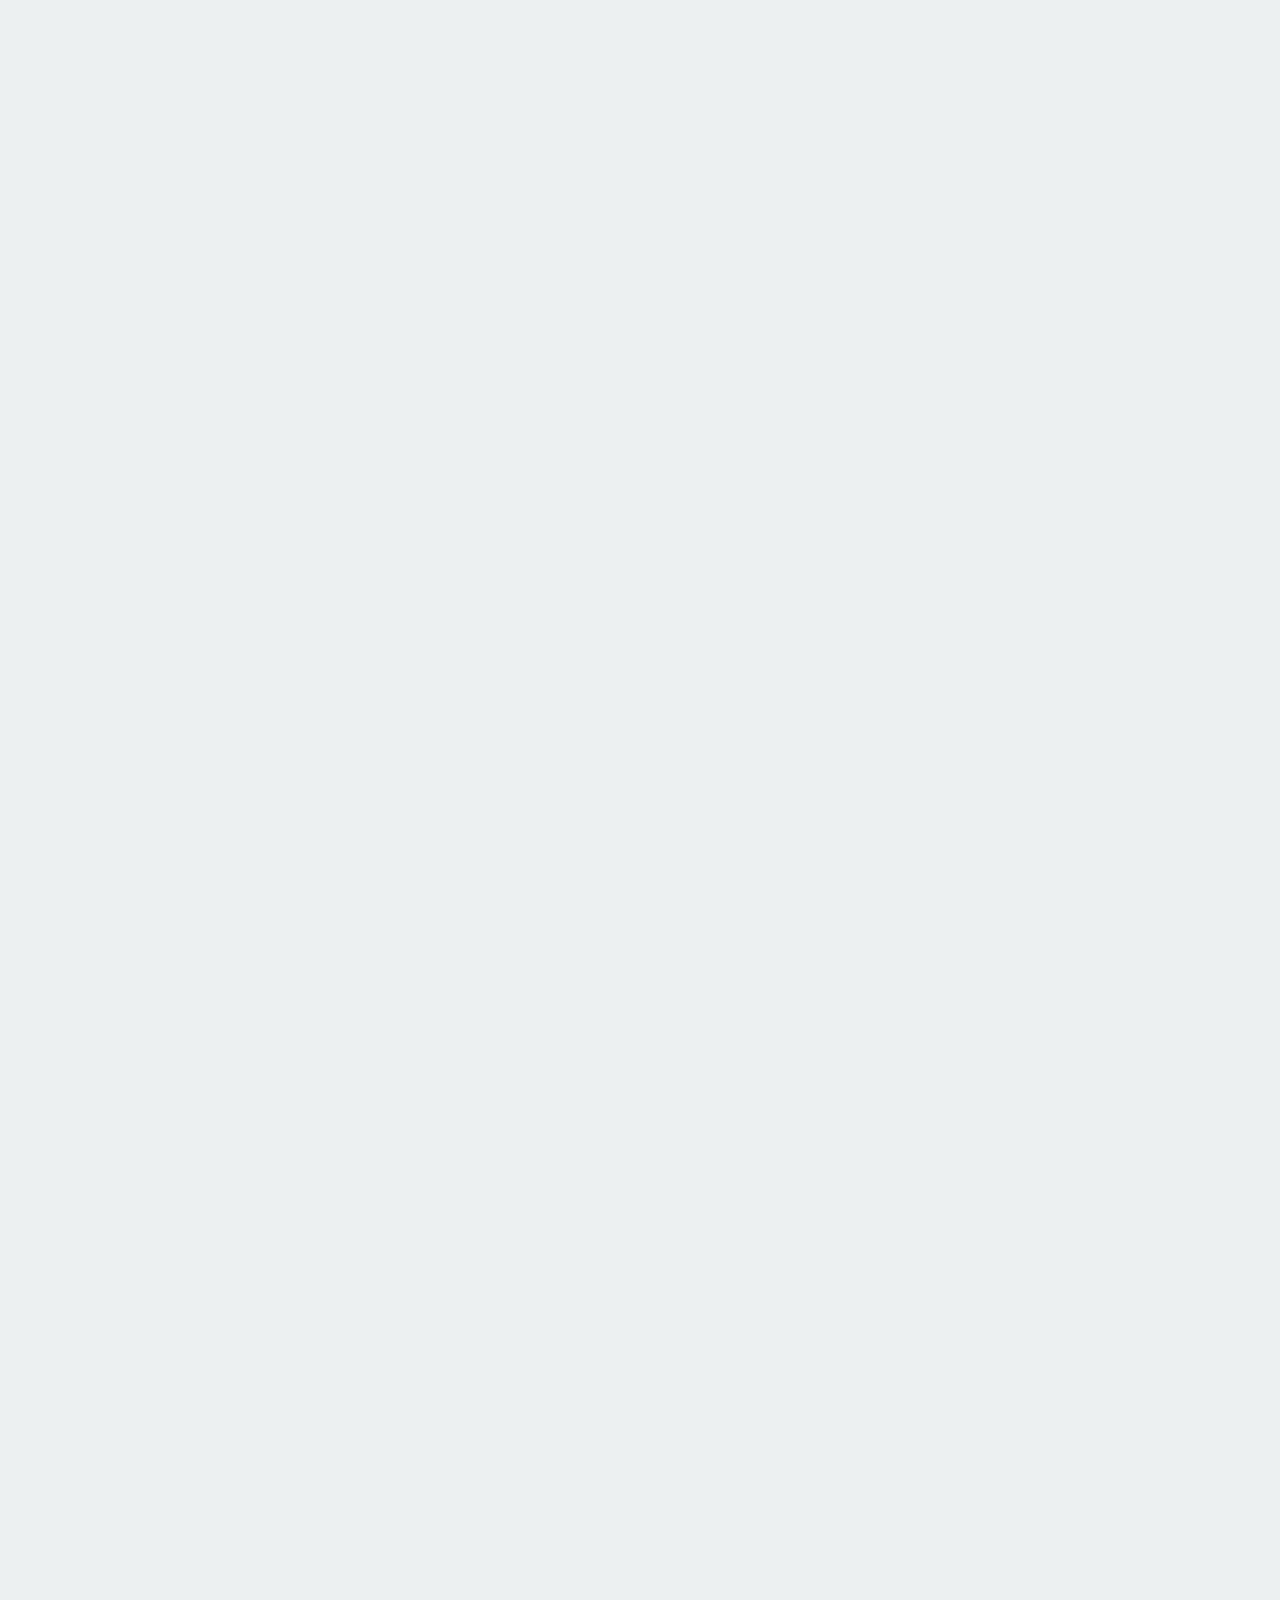
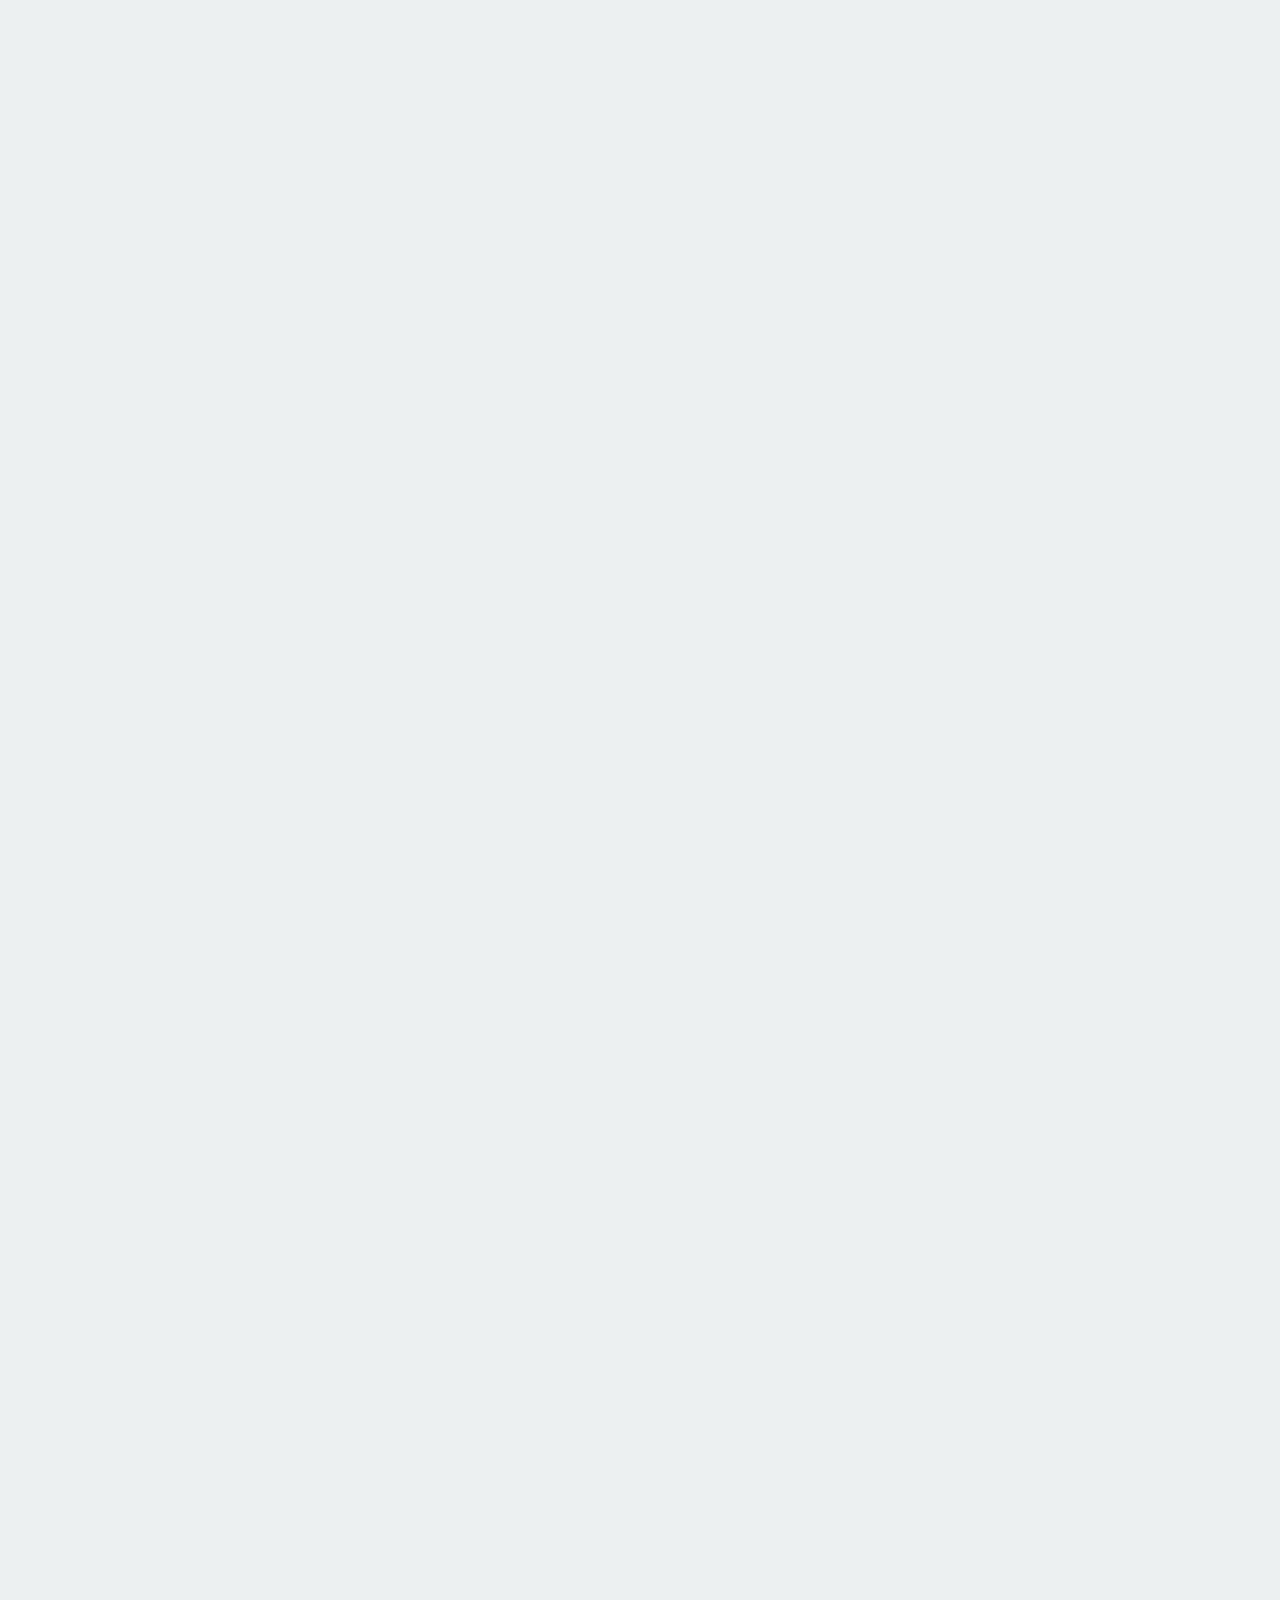
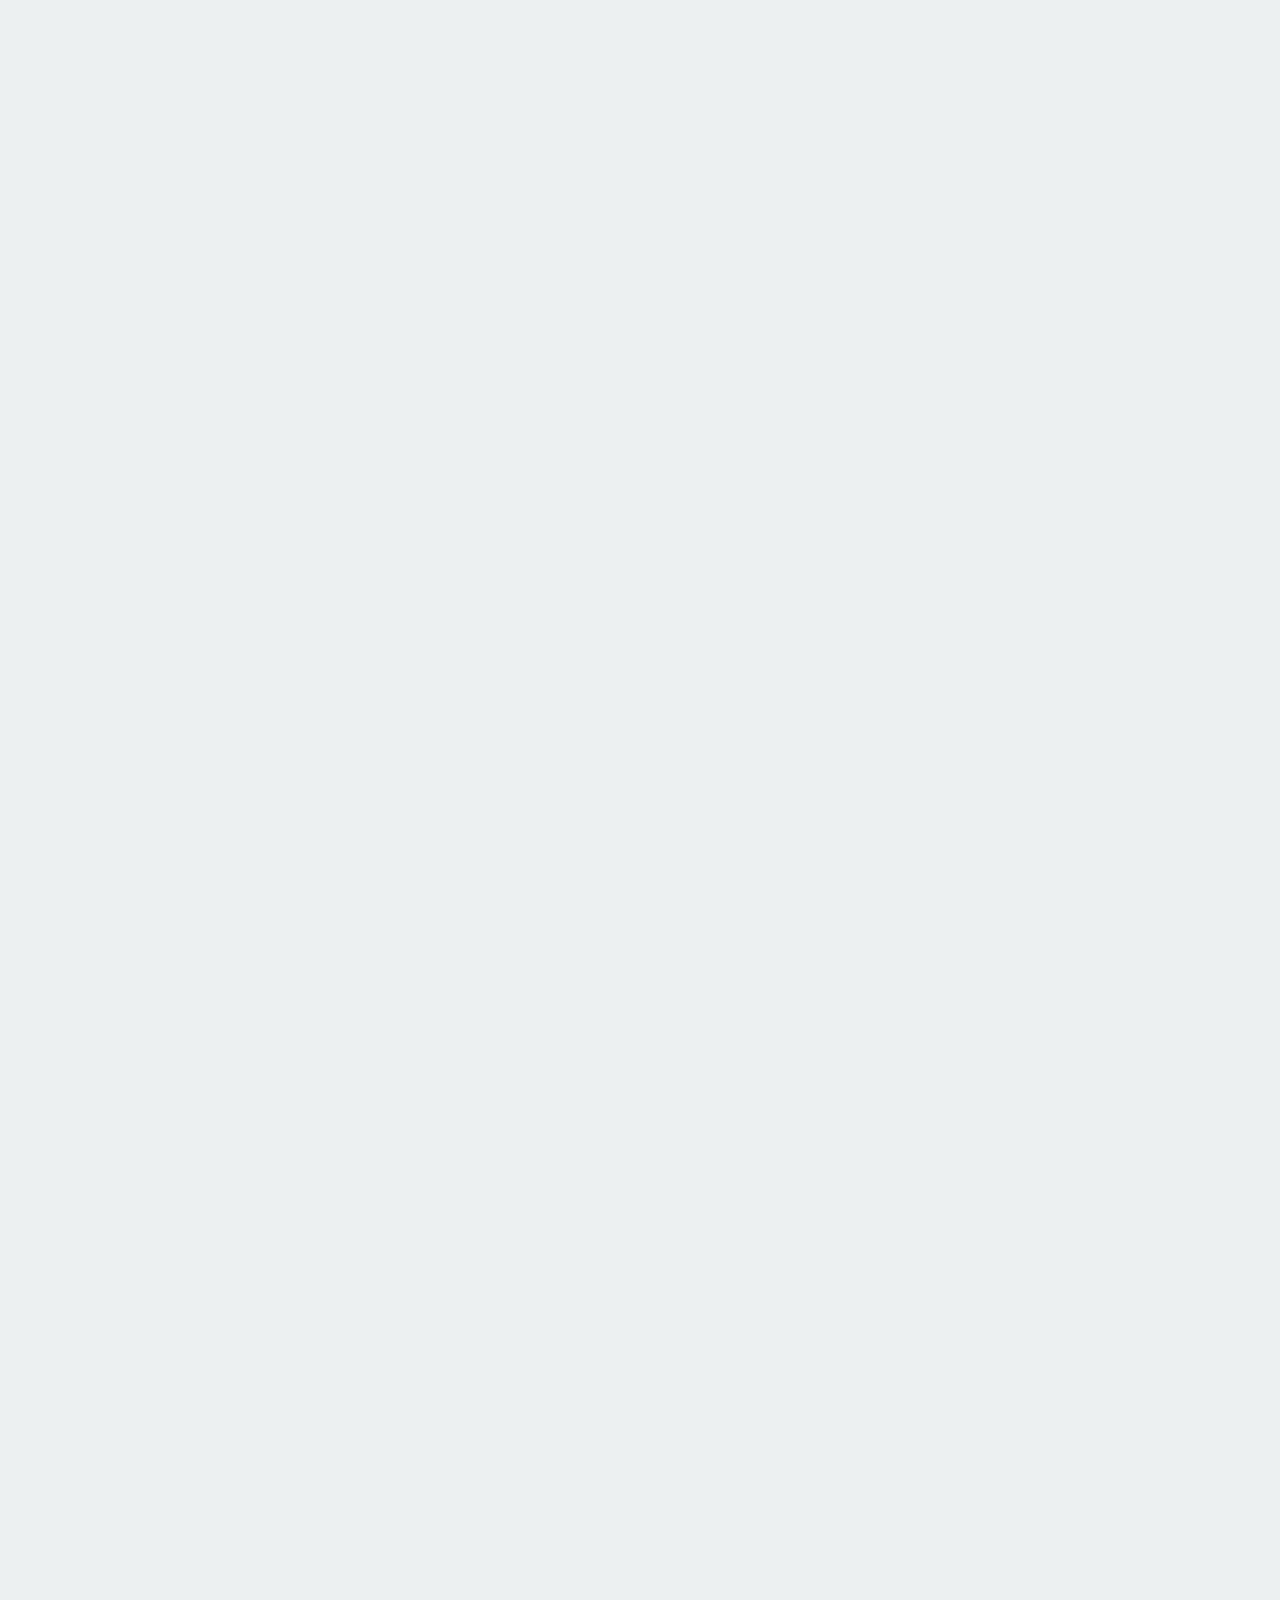
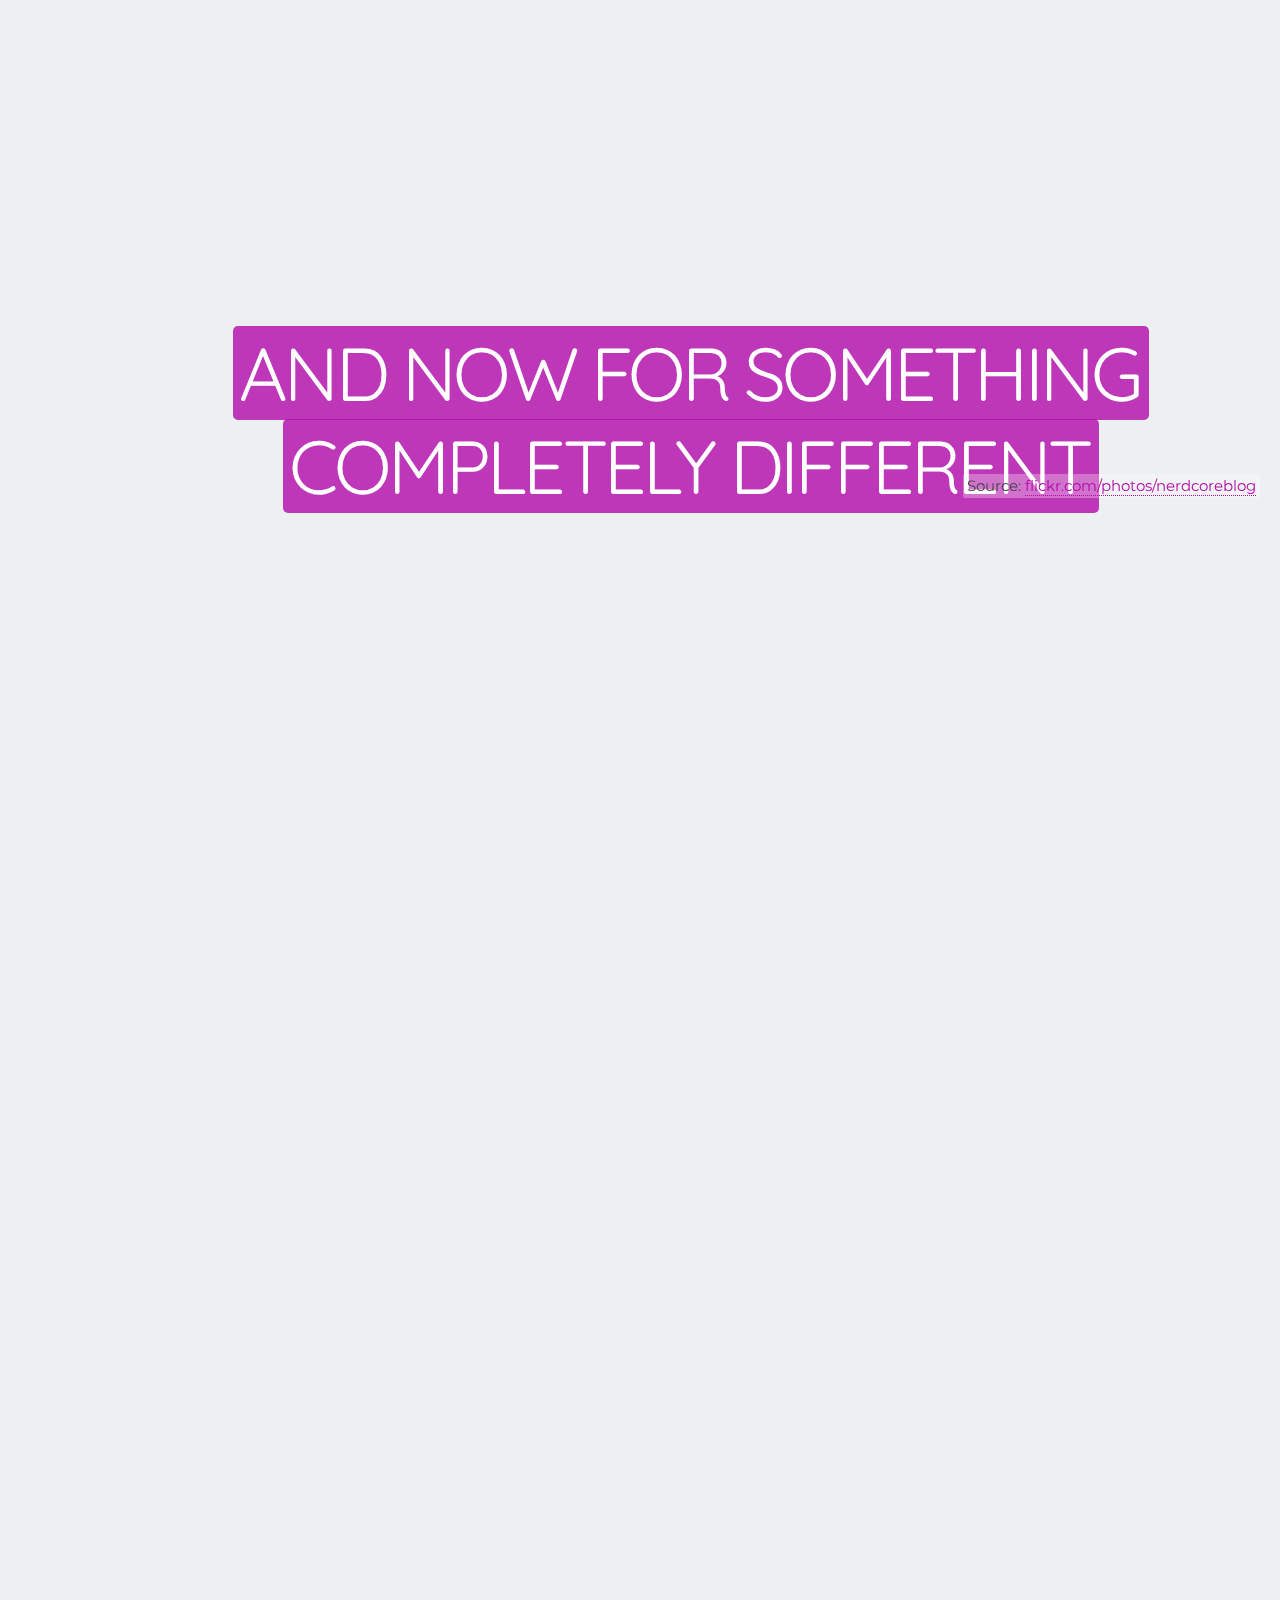
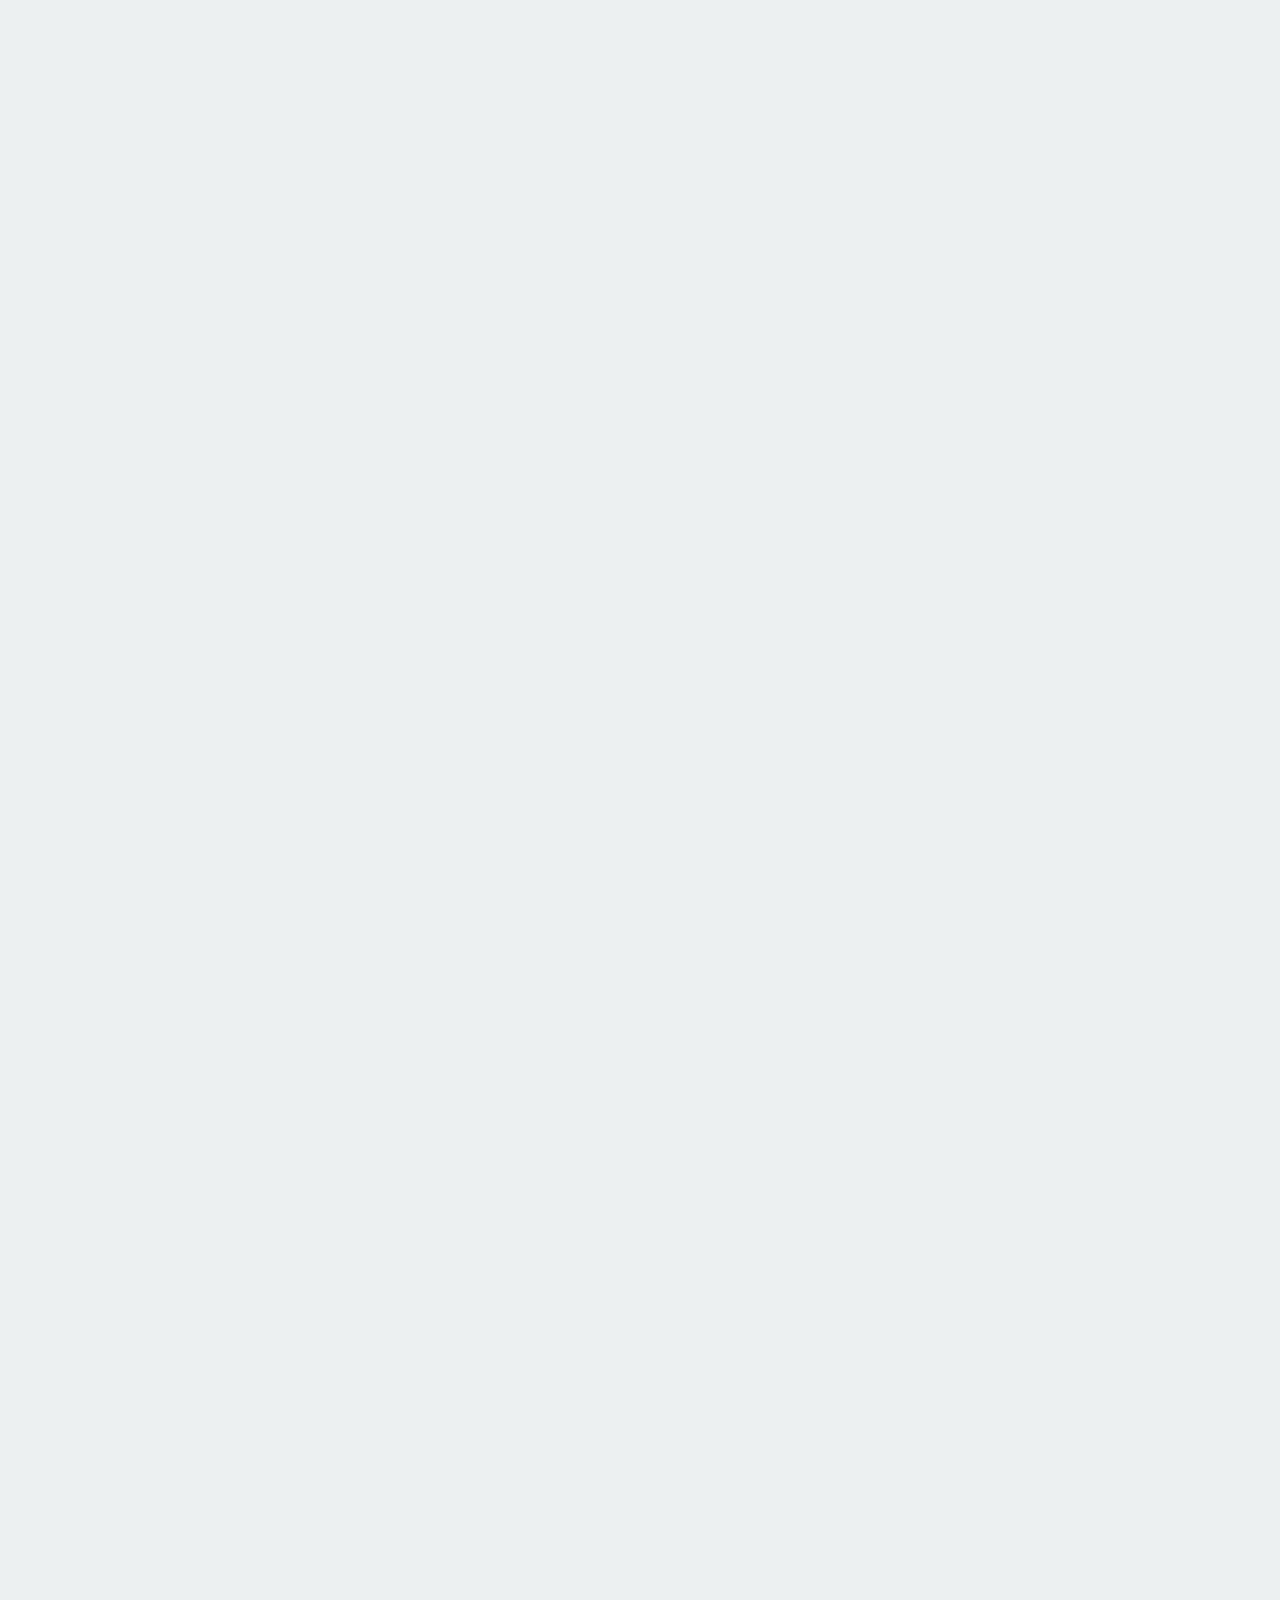
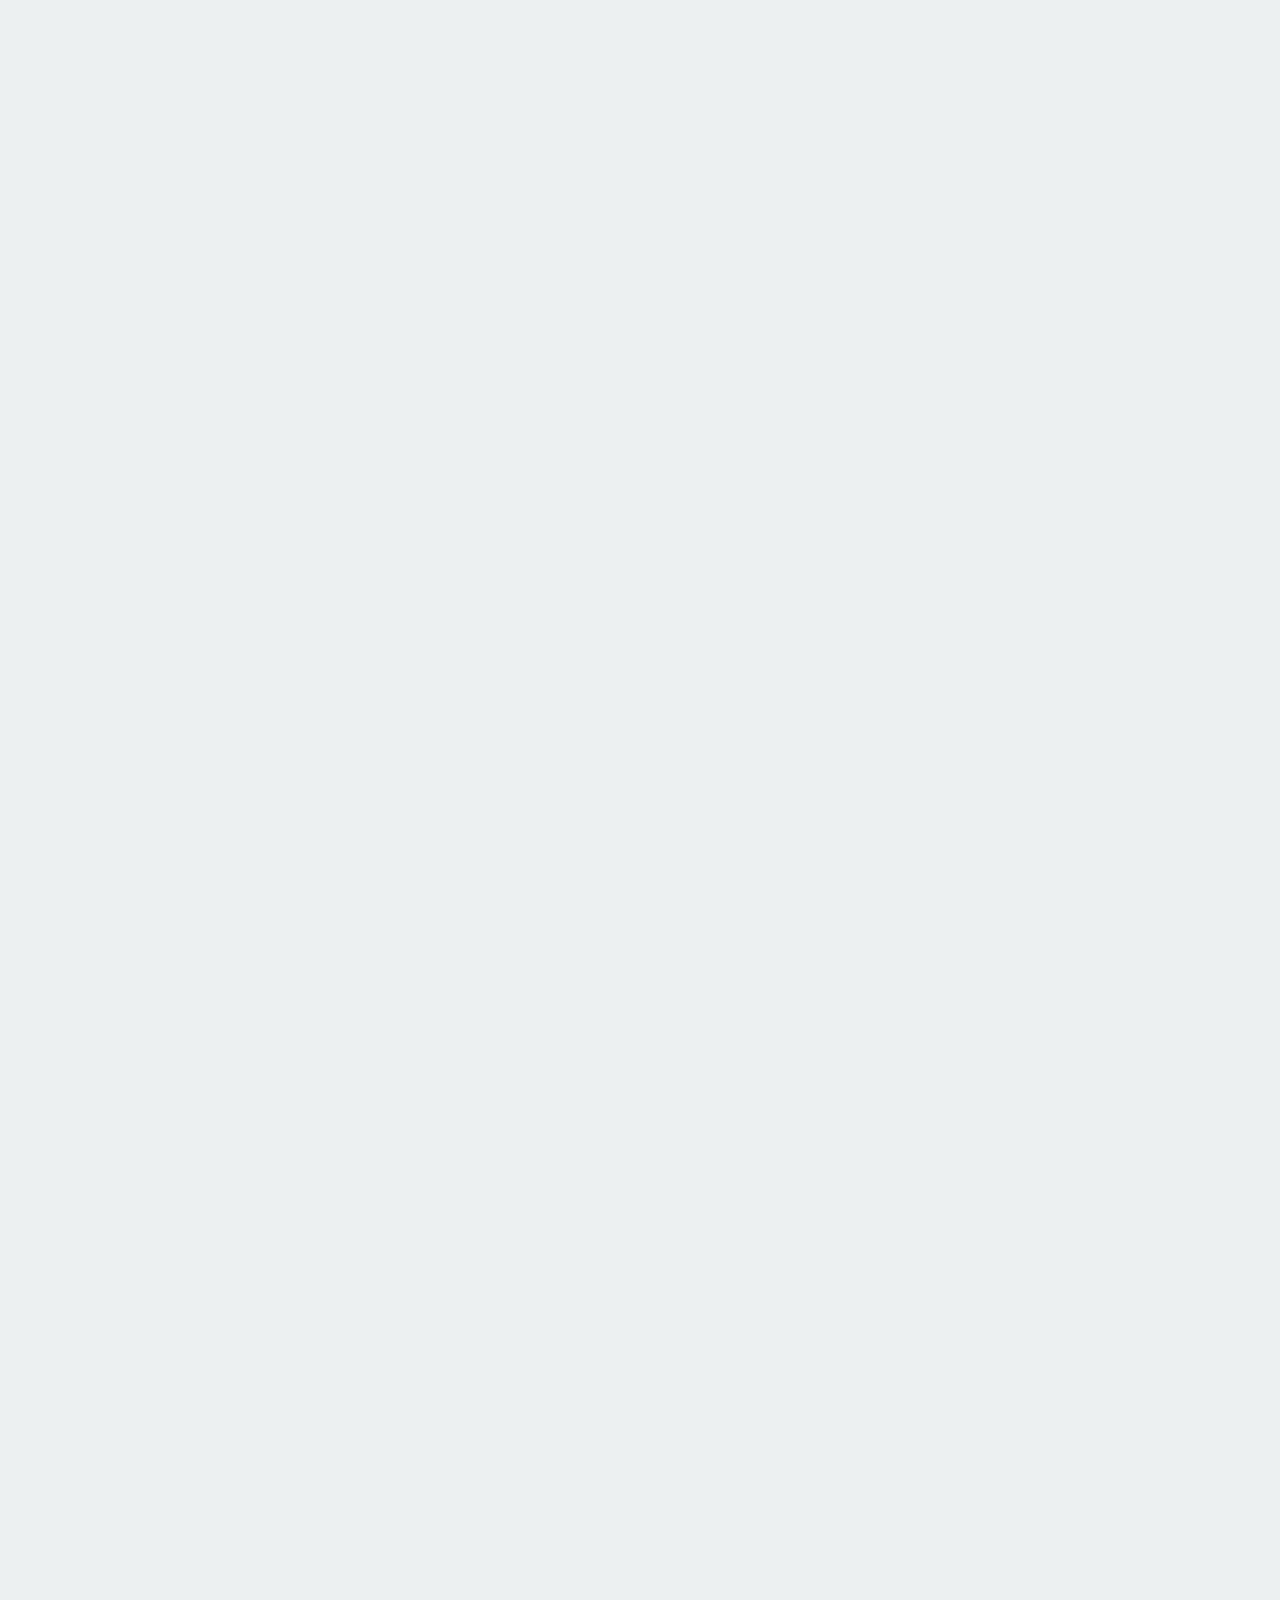
==== commit ae00a7d7: "Add a guage tool" ====
--- a/slides.html
+++ b/slides.html
@@ -20,6 +20,7 @@
 
   <!-- Takes care of CSS3 prefixes! -->
   <script src="framework/scripts/prefixfree.min.js"></script>
+  <script async data-id="ClassGauge" data-token="-JzQI-r9YzZ-wolZjDnU" src="https://class-gauge.firebaseapp.com/assets/voting_client.js"></script>
 
   <!-- opens all links in a new window -->
   <base target="_blank">
--- a/framework/css/theme-llc.css
+++ b/framework/css/theme-llc.css
@@ -1 +1 @@
-*,*:before,*:after{box-sizing:border-box}.group:after{content:"";display:table;clear:both}html{font-size:62.5%}body{padding:0;margin:0;font-size:25px;line-height:1.3;font-family:"Montserrat",sans-serif;color:#444;border-top:4px solid #b109aa;-webkit-font-smoothing:antialiased;background:#ecf0f1}@-moz-document url-prefix(){body{font-weight:300}}h1,h2,h3,h4,h5,h6{font-family:"Quicksand",sans-serif;line-height:1.25;text-transform:uppercase;letter-spacing:-0.05em}h1{font-weight:400;font-size:75px}h1,h2{margin:0;color:#b109aa}h2{font-size:40px}h2 code{font-size:inherit;font-weight:normal;background:none;text-transform:lowercase}h2+table{margin-top:15px}h3{margin-bottom:5px;font-size:28px}h3+p{margin-top:0}h4{margin-bottom:6px;letter-spacing:0}h4+pre{margin-top:6px}h5{margin-bottom:10px}h6{text-transform:none;margin:5px 0}a{color:#b109aa;border-bottom:1px dotted #b109aa;text-decoration:none;outline:none}a:hover{color:#444}hr{border:none}p,ol,ul{margin:15px 0}ol>li,ul>li{font-size:23px;margin:4px 0;width:90%}.list-font-default ol>li,.list-font-default ul>li{font-size:25px}.list-font-smaller ol>li,.list-font-smaller ul>li{font-size:21px}ol ul,ol ol,ul ul,ul ol{margin:5px 0}ol ul li,ol ol li,ul ul li,ul ol li{font-size:21px}pre{margin:8px 0}pre code{overflow-y:auto}code{font-family:Monaco, Andale Mono, monospace;color:#444;font-size:20px;background:white;border-radius:4px;padding:3px 6px}strong{font-weight:700}table{border-spacing:0;border-collapse:collapse}table pre{margin:0}table code{background:transparent}table .hljs{border:none;background:transparent}td{border:1px solid #b109aa;padding:10px 50px 10px 10px}th{text-align:left;padding-left:10px}.footnote{line-height:1.25;font-size:1.75rem}.centered{text-align:center}.highlight,a.highlight{color:red}.highlight a,a.highlight a{color:red}[class^="col-"],[class*="col-"]{float:left;margin-right:2%}[class^="col-"]:last-child,[class*="col-"]:last-child{margin-right:0}.col-2{width:48%}.col-3{width:32%}.col-narrow{width:38%}.col-wide{width:60%}.slide{padding:45px 64px;height:96%}.slide:after{content:" ";display:block;height:200px}.slide img{max-width:100%}.slide:target{overflow:auto}.slide.js-fiddle>iframe:only-of-type{position:static;width:525px;height:350px}.slide.centered{text-align:center}.slide.centered img{width:60%}.side-by-side img{width:49%;display:inline-block;vertical-align:top}.slide.title{transform-style:preserve-3d;padding-left:8%;padding-right:8%}.slide.title h1,.slide.title h2{position:relative;text-align:center;top:40%;transform:translateY(-40%)}.slide.title h2{color:#444}#timer{height:4px;line-height:4px;background:#000}#timer:before{content:""}h2+.edit{margin-top:30px}textarea.snippet{width:100%;border:1px solid #222;padding:15px 20px;margin-bottom:15px;font-family:Monaco, Andale Mono, monospace}.edit{float:right;border:1px solid #ccc;font-size:14px;padding:2px 7px;position:relative;bottom:-10px;right:8px;margin-bottom:-25px}table th{font-weight:400}table img{width:100%}.example,blockquote{border:1px solid #bdc3c7;padding:0 15px}.example p,blockquote p{margin:10px 0}.example:last-child,blockquote:last-child{margin-bottom:50px}blockquote{margin:0;font-size:21px;background:#fff}.delayed.displayed,.delayed-children>.displayed{opacity:1}.heading-bg span{background:rgba(177,9,170,0.8);border-radius:5px;padding:0 10px 0 6px}.heading-bg span.light{background:rgba(255,255,255,0.6)}.heading-bg span.dark,.heading-bg span.light{color:#222}.logo{height:65px;margin-left:-19px}header{background:#111}header h1{font-size:55px;padding-bottom:15px;margin-top:-10px}header h3{margin:15px 0}header a{letter-spacing:0.1em;border-bottom:none}header.slide{padding:inherit 64px}header .logo{float:left;margin-right:25px;height:50px}header .instructions{background:#ecf0f1;margin:0 -64px;padding:20px 45px}header h2{font-size:24px;float:left}header p,header ol,header ul{margin:0 0 15px 220px}header .sponsor{color:#ecf0f1}header .sponsor img{margin-left:10px;width:120px}.intro{background:linear-gradient(rgba(0,0,0,0.7), rgba(0,0,0,0.7)),url(../img/banner-home2.jpg) no-repeat;background-size:cover;color:#fff}.intro h1.heading-bg{font-size:75px;margin:5px 0 35px;color:#fff}.intro h1.heading-bg .dark{font-size:55px}.intro .connected{font-size:30px}.intro .connected span{display:inline-block;padding:6px 10px}.intro .connected strong{letter-spacing:0.25rem}.intro .info ul{margin:0;padding:0;list-style-type:none;font-size:2.2rem}.intro .info .fa{padding-right:10px}.intro .info a{color:#fff}.intro .instructor-img{border-radius:50%;width:100px;float:left;margin-right:20px}.intro h2{margin-bottom:20px;color:#fff}.intro h2 span{color:#b109aa;font-family:"Pacifico",cursive;margin-right:4px;font-size:3rem;text-transform:lowercase;font-weight:400}.sponsor{position:absolute;bottom:0;right:0;text-align:right;padding:0 64px 20px 0;font-size:20px}.sponsor img{width:300px;margin-right:-9px}.last ul{margin:0;padding:0;list-style-type:none;font-size:2.2rem}.last .fa{padding-right:10px}.last .heading-bg{margin-top:40px}.last .heading-bg span{background:rgba(177,9,170,0.8);color:#fff;border-radius:5px;padding:0 10px 0 6px;text-transform:uppercase}.last .instructor-img{border-radius:50%;width:100px;float:left;margin-right:20px}.last h3{margin-bottom:20px}.last h3 span{color:#b109aa;font-family:"Pacifico",cursive;margin-right:4px;font-size:3rem;text-transform:lowercase;font-weight:400}.last .attribution{position:absolute;bottom:20px}.hljs{font-family:Andale Mono, Monaco, monospace;padding:12px;border-radius:2px;border:1px solid #bdc3c7;word-wrap:break-word}.hljs-doctype,.hljs-comment{color:#990}.presenter-notes{bottom:0;width:100%;background:rgba(255,255,255,0.9);font-size:18px;margin:0;max-height:inherit}.presenter-notes p{margin-top:0}footer{position:fixed;bottom:0;width:100%;z-index:100;text-align:center;background:rgba(255,255,255,0.6);font-size:14px}footer i{color:#b109aa}footer p{margin:4px 0}footer .instructions{float:right;margin-right:20px}footer .license{float:left;margin-left:20px}footer .license img{vertical-align:middle}
+*,*:before,*:after{box-sizing:border-box}.group:after{content:"";display:table;clear:both}html{font-size:62.5%}body{padding:0;margin:0;font-size:25px;line-height:1.3;font-family:"Montserrat",sans-serif;color:#444;border-top:4px solid #b109aa;-webkit-font-smoothing:antialiased;background:#ecf0f1}@-moz-document url-prefix(){body{font-weight:300}}h1,h2,h3,h4,h5,h6{font-family:"Quicksand",sans-serif;line-height:1.25;text-transform:uppercase;letter-spacing:-0.05em}h1{font-weight:400;font-size:75px}h1,h2{margin:0;color:#b109aa}h2{font-size:40px}h2 code{font-size:inherit;font-weight:normal;background:none;text-transform:lowercase}h2+table{margin-top:15px}h3{margin-bottom:5px;font-size:28px}h3+p{margin-top:0}h4{margin-bottom:6px;letter-spacing:0}h4+pre{margin-top:6px}h5{margin-bottom:10px}h6{text-transform:none;margin:5px 0}a{color:#b109aa;border-bottom:1px dotted #b109aa;text-decoration:none;outline:none}a:hover{color:#444}hr{border:none}p,ol,ul{margin:15px 0}ol>li,ul>li{font-size:23px;margin:4px 0;width:90%}.list-font-default ol>li,.list-font-default ul>li{font-size:25px}.list-font-smaller ol>li,.list-font-smaller ul>li{font-size:21px}ol ul,ol ol,ul ul,ul ol{margin:5px 0}ol ul li,ol ol li,ul ul li,ul ol li{font-size:21px}pre{margin:8px 0}pre code{overflow-y:auto}code{font-family:Monaco, Andale Mono, monospace;color:#444;font-size:20px;background:white;border-radius:4px;padding:3px 6px}strong{font-weight:700}table{border-spacing:0;border-collapse:collapse}table pre{margin:0}table code{background:transparent}table .hljs{border:none;background:transparent}td{border:1px solid #b109aa;padding:10px 50px 10px 10px}th{text-align:left;padding-left:10px}.footnote{line-height:1.25;font-size:1.75rem}.centered{text-align:center}.highlight,a.highlight{color:red}.highlight a,a.highlight a{color:red}[class^="col-"],[class*="col-"]{float:left;margin-right:2%}[class^="col-"]:last-child,[class*="col-"]:last-child{margin-right:0}.col-2{width:48%}.col-3{width:32%}.col-narrow{width:38%}.col-wide{width:60%}.slide{padding:45px 64px;height:96%}.slide:after{content:" ";display:block;height:200px}.slide img{max-width:100%}.slide:target{overflow:auto}.slide.js-fiddle>iframe:only-of-type{position:static;width:525px;height:350px}.slide.centered{text-align:center}.slide.centered img{width:60%}.side-by-side img{width:49%;display:inline-block;vertical-align:top}.slide.title{transform-style:preserve-3d;padding-left:8%;padding-right:8%}.slide.title h1,.slide.title h2{position:relative;text-align:center;top:40%;transform:translateY(-40%)}.slide.title h2{color:#444}#timer{height:4px;line-height:4px;background:#000}#timer:before{content:""}h2+.edit{margin-top:30px}textarea.snippet{width:100%;border:1px solid #222;padding:15px 20px;margin-bottom:15px;font-family:Monaco, Andale Mono, monospace}.edit{float:right;border:1px solid #ccc;font-size:14px;padding:2px 7px;position:relative;bottom:-10px;right:8px;margin-bottom:-25px}table th{font-weight:400}table img{width:100%}.example,blockquote{border:1px solid #bdc3c7;padding:0 15px}.example p,blockquote p{margin:10px 0}.example:last-child,blockquote:last-child{margin-bottom:50px}blockquote{margin:0;font-size:21px;background:#fff}.delayed.displayed,.delayed-children>.displayed{opacity:1}.heading-bg span{background:rgba(177,9,170,0.8);border-radius:5px;padding:0 10px 0 6px;box-decoration-break:clone;-webkit-box-decoration-break:clone;-o-box-decoration-break:clone}.heading-bg span.light{background:rgba(255,255,255,0.6)}.heading-bg span.dark,.heading-bg span.light{color:#222}.logo{height:65px;margin-left:-19px}header{background:#111}header h1{font-size:55px;padding-bottom:15px;margin-top:-10px}header h3{margin:15px 0}header a{letter-spacing:0.1em;border-bottom:none}header.slide{padding:inherit 64px}header .logo{float:left;margin-right:25px;height:50px}header .instructions{background:#ecf0f1;margin:0 -64px;padding:20px 45px}header h2{font-size:24px;float:left}header p,header ol,header ul{margin:0 0 15px 220px}header .sponsor{color:#ecf0f1}header .sponsor img{margin-left:10px;width:120px}.intro{background:linear-gradient(rgba(0,0,0,0.7), rgba(0,0,0,0.7)),url(../img/banner-home2.jpg) no-repeat;background-size:cover;color:#fff}.intro h1.heading-bg{font-size:75px;margin:5px 0 35px;color:#fff}.intro h1.heading-bg .dark{font-size:55px}.intro .connected{font-size:30px}.intro .connected span{display:inline-block;padding:6px 10px}.intro .connected strong{letter-spacing:0.25rem}.intro .info ul{margin:0;padding:0;list-style-type:none;font-size:2.2rem}.intro .info .fa{padding-right:10px}.intro .info a{color:#fff}.intro .instructor-img{border-radius:50%;width:100px;float:left;margin-right:20px}.intro h2{margin-bottom:20px;color:#fff}.intro h2 span{color:#b109aa;font-family:"Pacifico",cursive;margin-right:4px;font-size:3rem;text-transform:lowercase;font-weight:400}.sponsor{position:absolute;bottom:0;right:0;text-align:right;padding:0 64px 20px 0;font-size:20px}.sponsor img{width:300px;margin-right:-9px}.last ul{margin:0;padding:0;list-style-type:none;font-size:2.2rem}.last .fa{padding-right:10px}.last .heading-bg{margin-top:40px}.last .heading-bg span{background:rgba(177,9,170,0.8);color:#fff;border-radius:5px;padding:0 10px 0 6px;text-transform:uppercase}.last .instructor-img{border-radius:50%;width:100px;float:left;margin-right:20px}.last h3{margin-bottom:20px}.last h3 span{color:#b109aa;font-family:"Pacifico",cursive;margin-right:4px;font-size:3rem;text-transform:lowercase;font-weight:400}.last .attribution{position:absolute;bottom:20px}.hljs{font-family:Andale Mono, Monaco, monospace;padding:12px;border-radius:2px;border:1px solid #bdc3c7;word-wrap:break-word}.hljs-doctype,.hljs-comment{color:#990}.presenter-notes{bottom:0;width:100%;background:rgba(255,255,255,0.9);font-size:18px;margin:0;max-height:inherit}.presenter-notes p{margin-top:0}footer{position:fixed;bottom:0;width:100%;z-index:100;text-align:center;background:rgba(255,255,255,0.6);font-size:14px}footer i{color:#b109aa}footer p{margin:4px 0}footer .instructions{float:right;margin-right:20px}footer .license{float:left;margin-left:20px}footer .license img{vertical-align:middle}
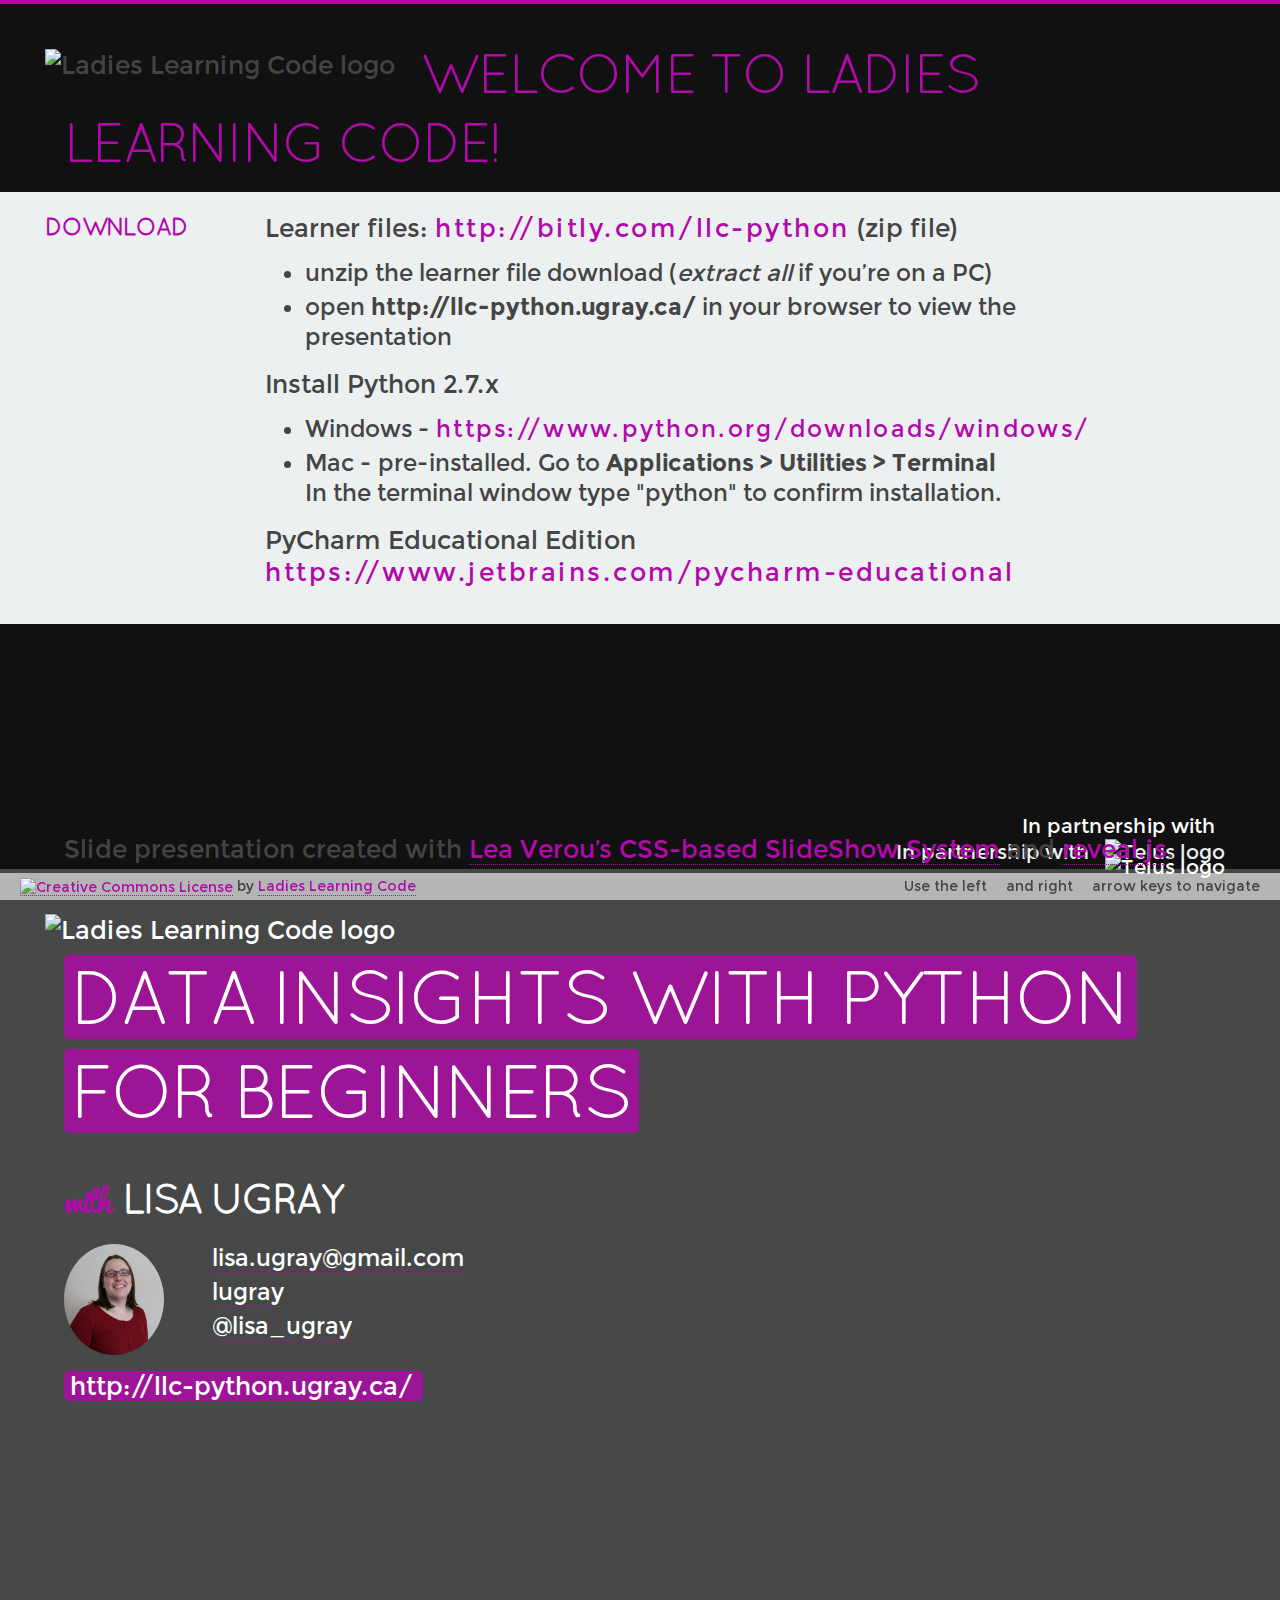
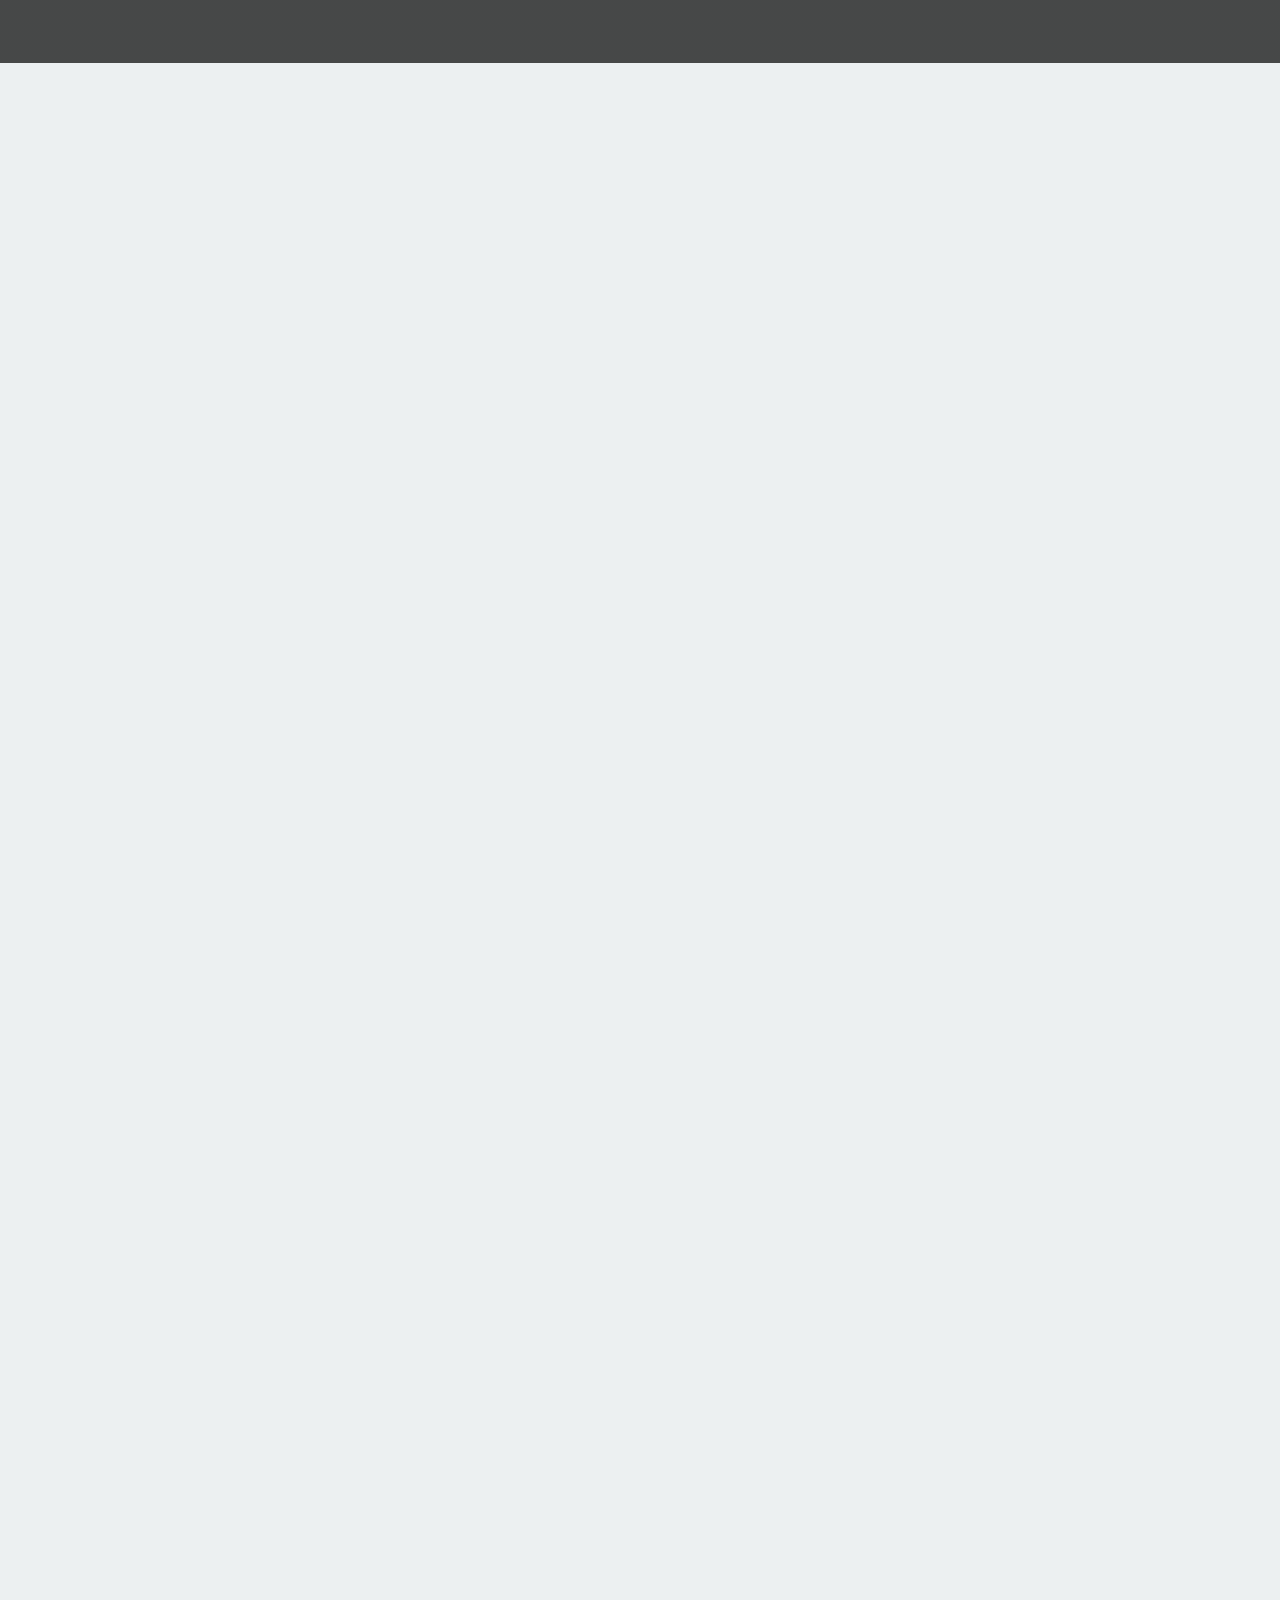
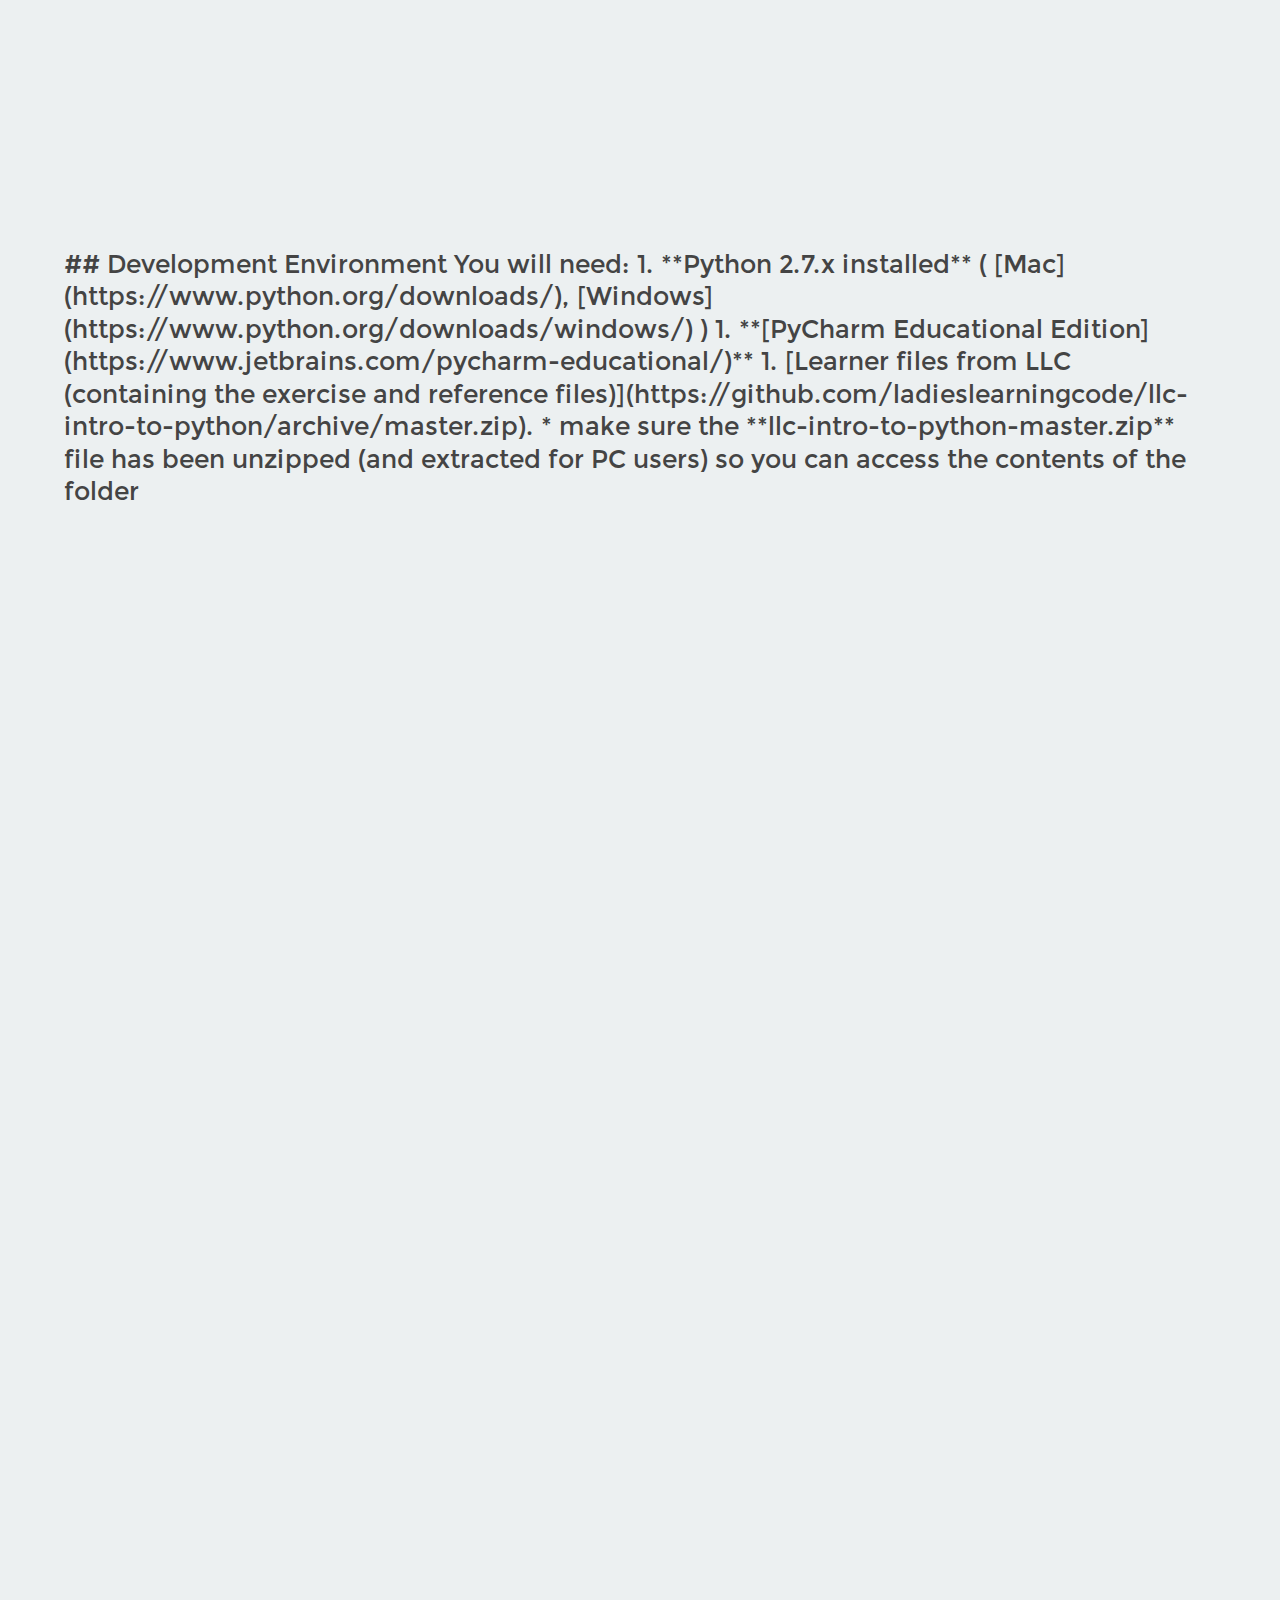
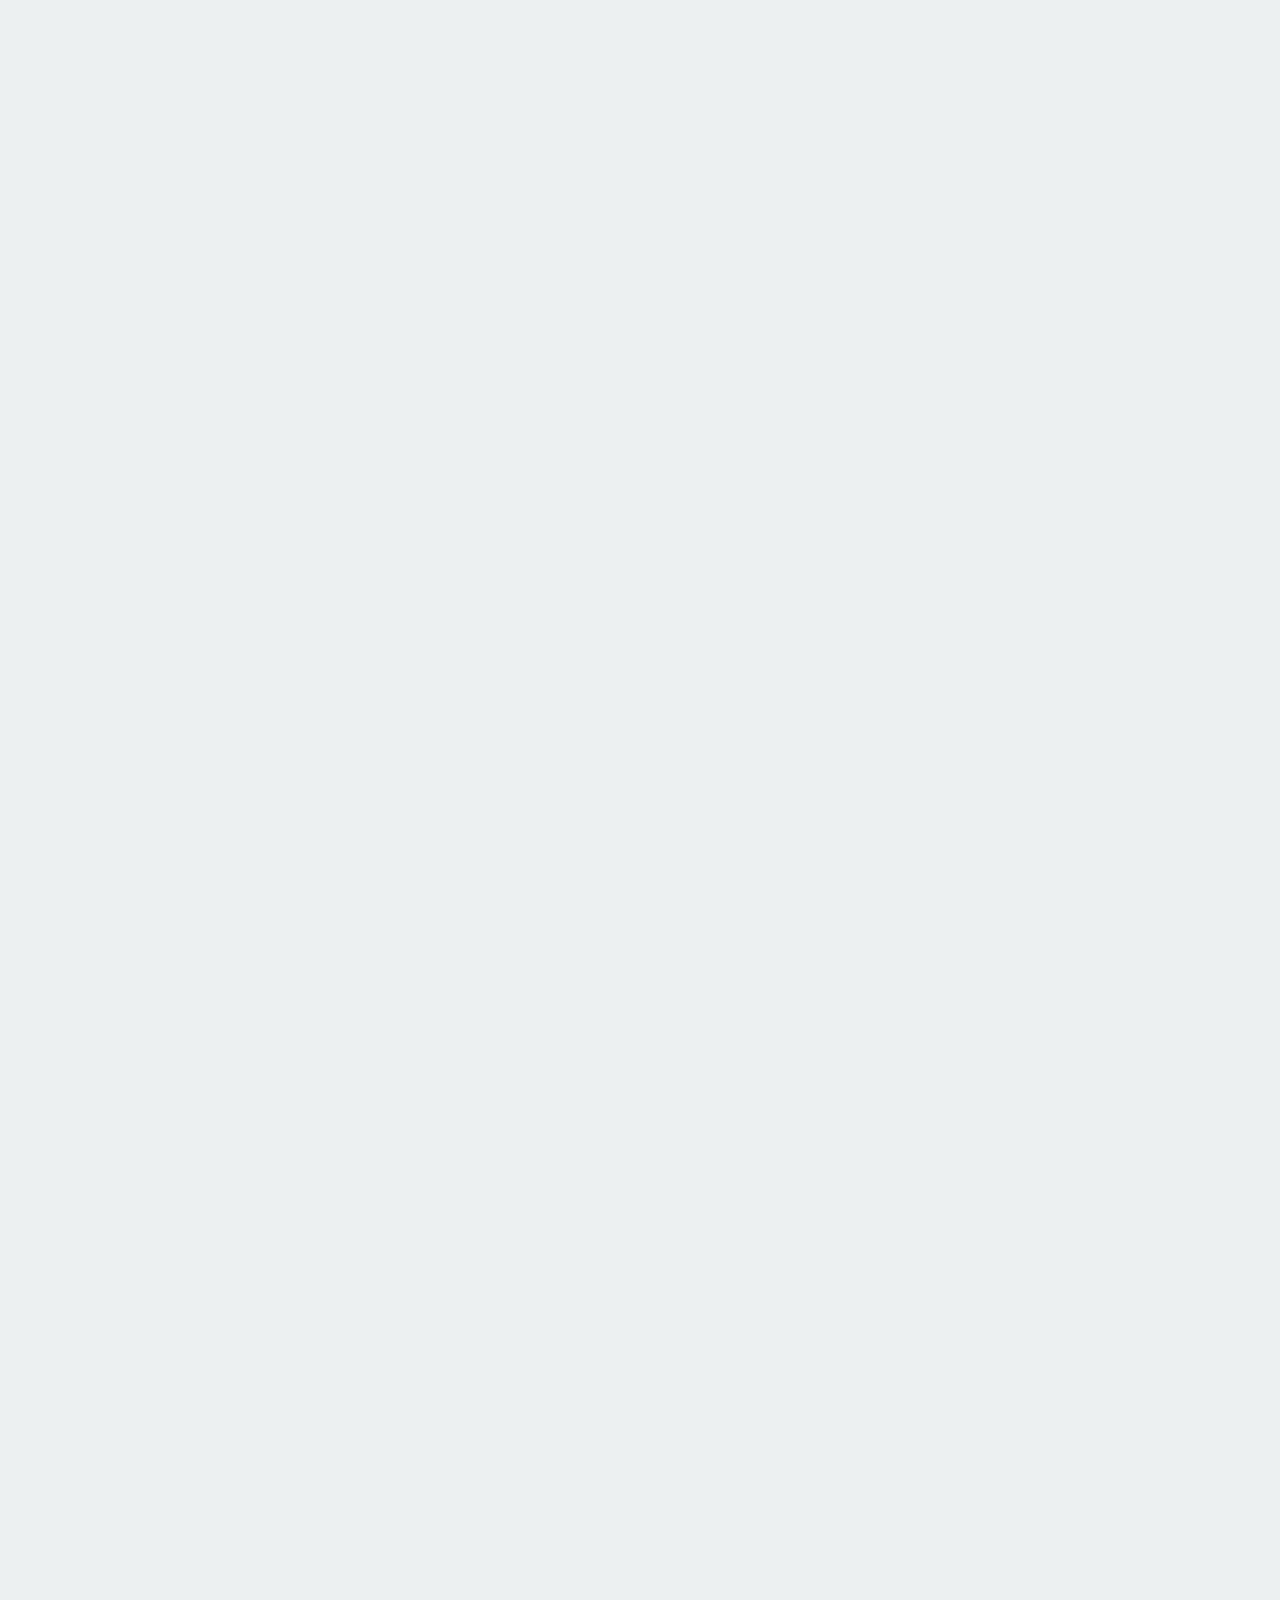
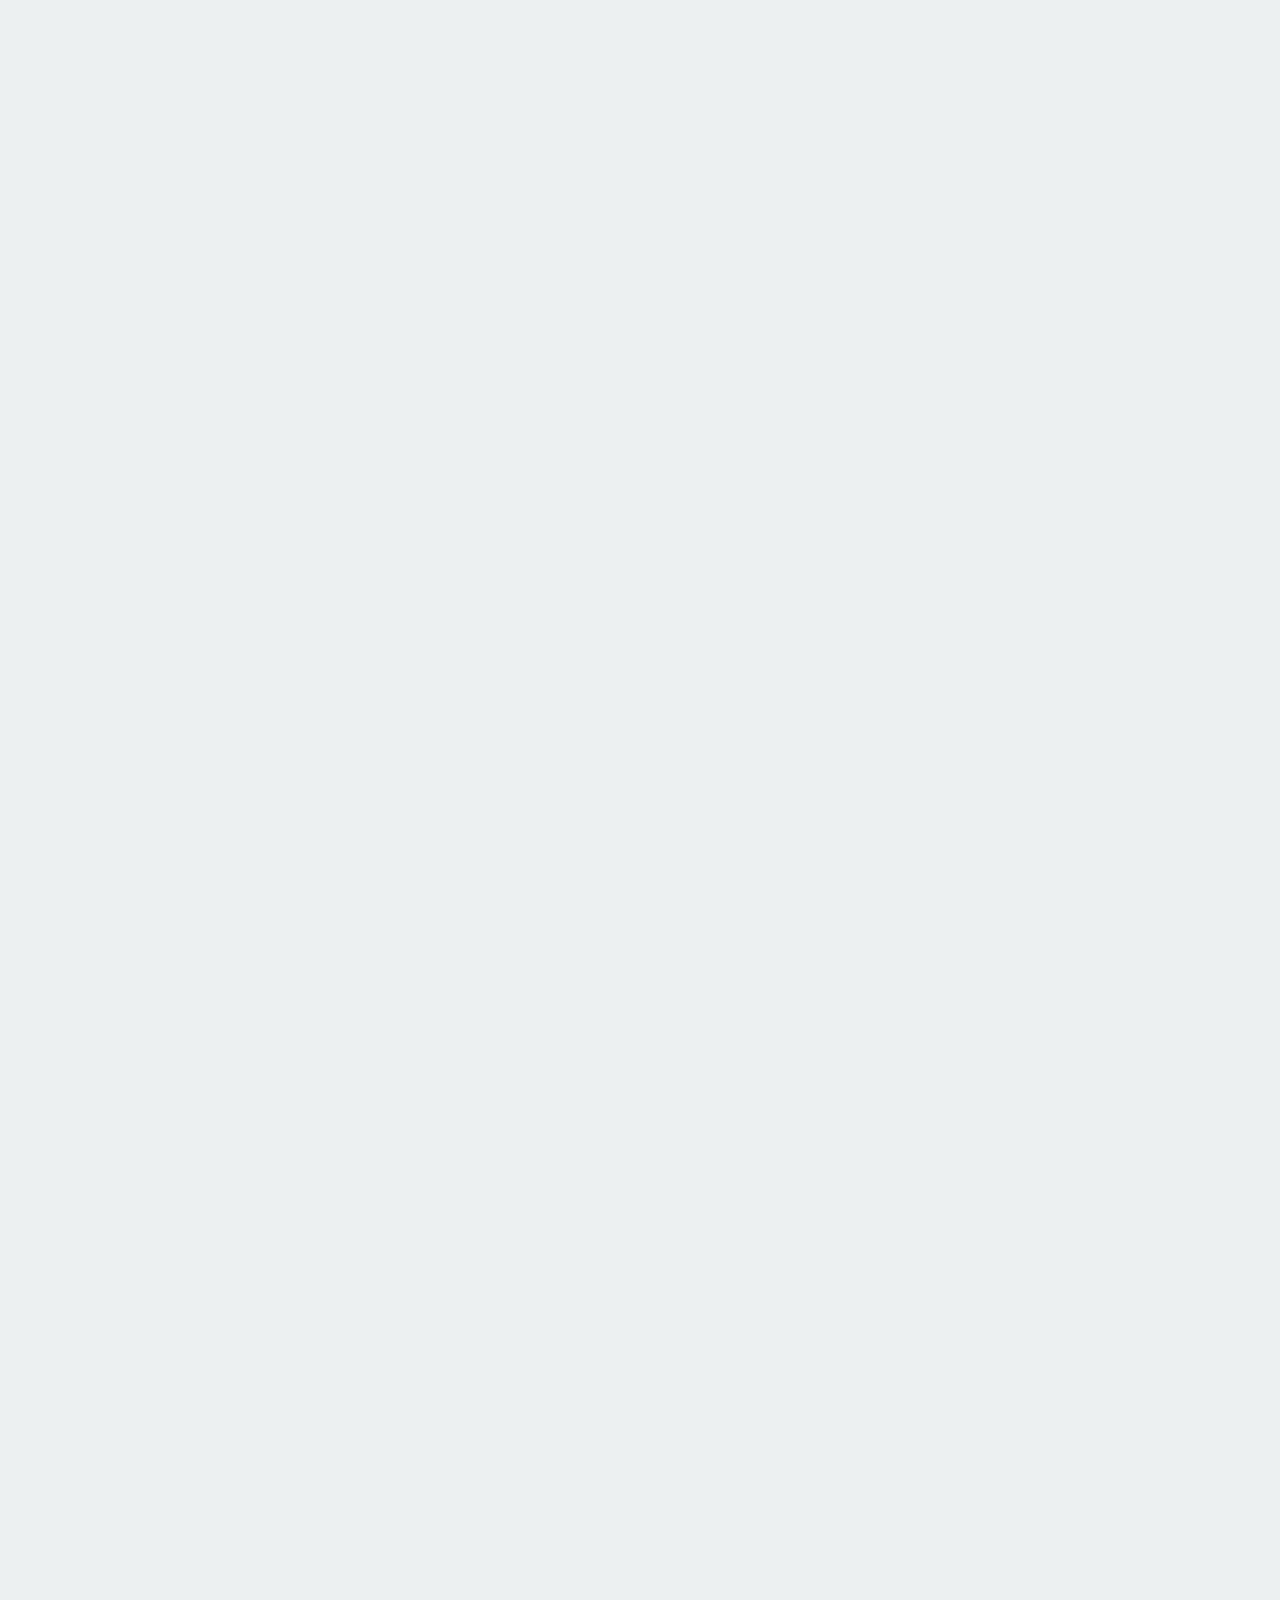
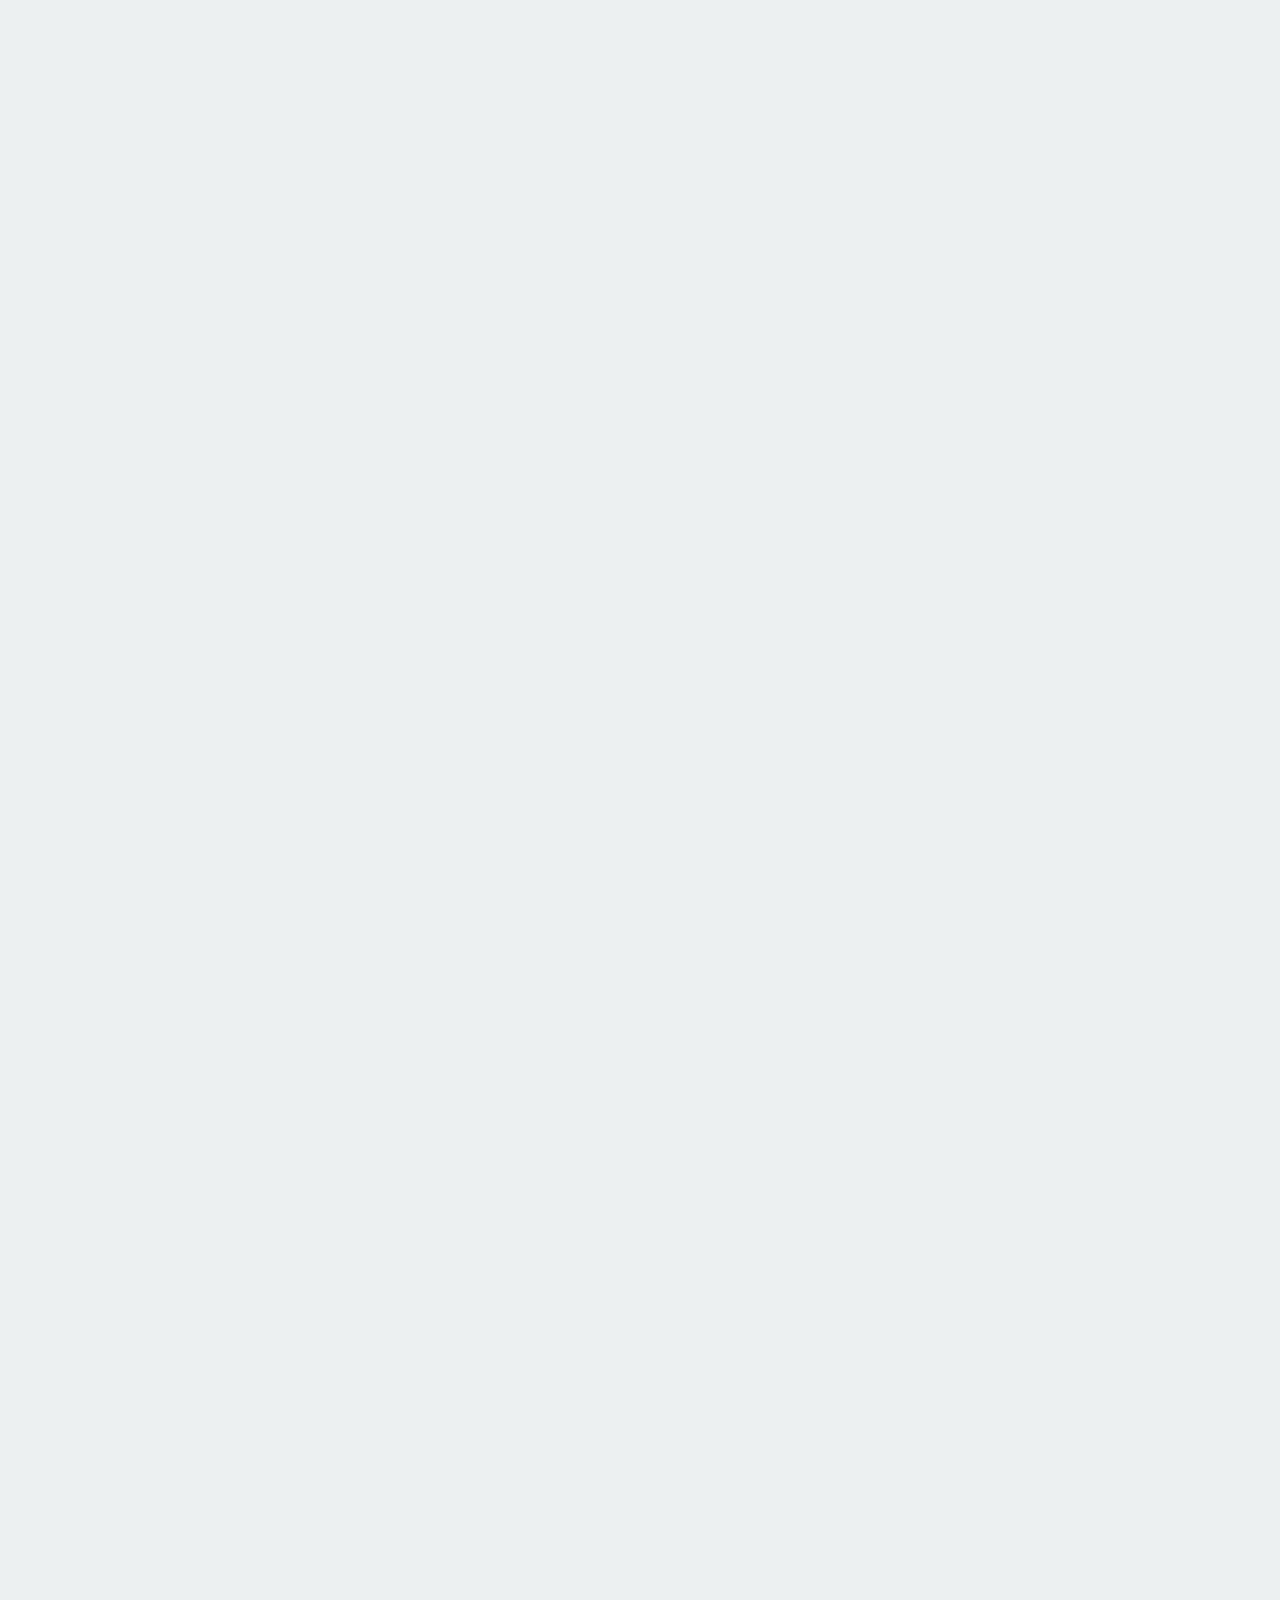
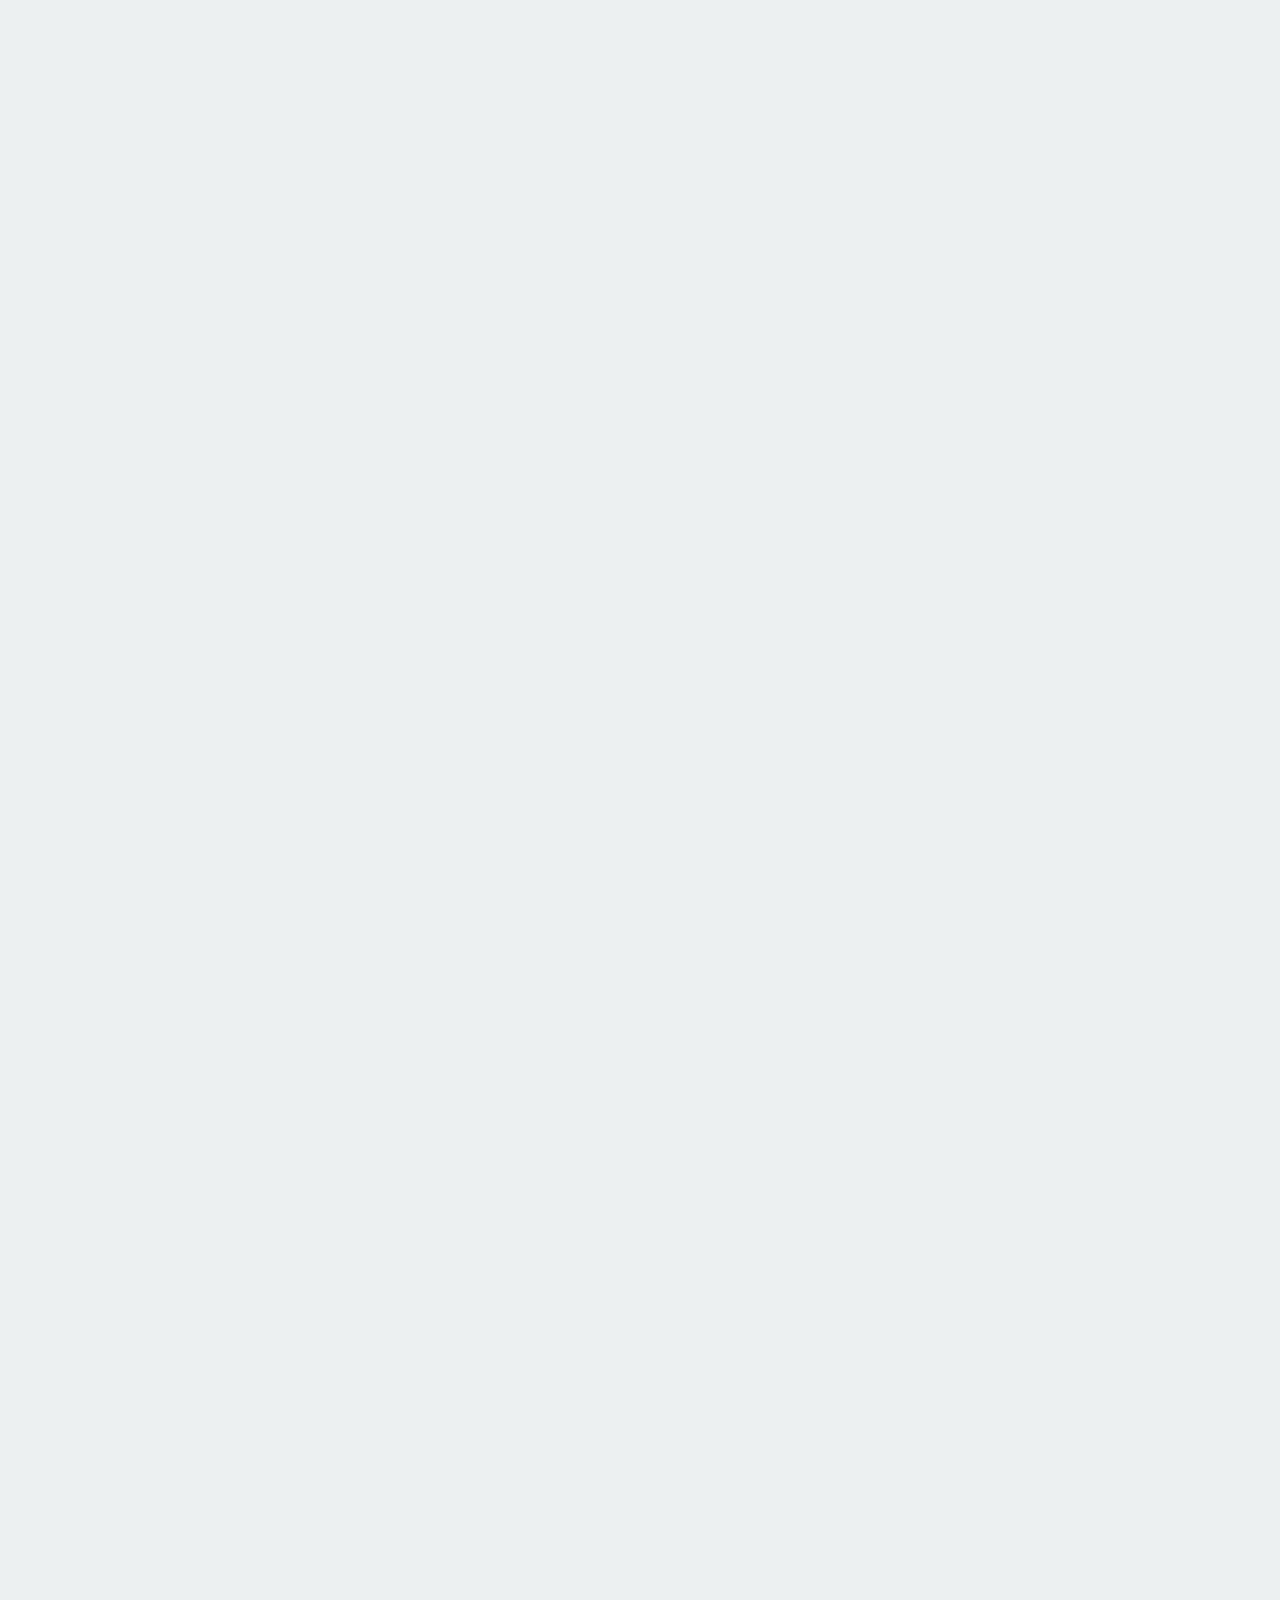
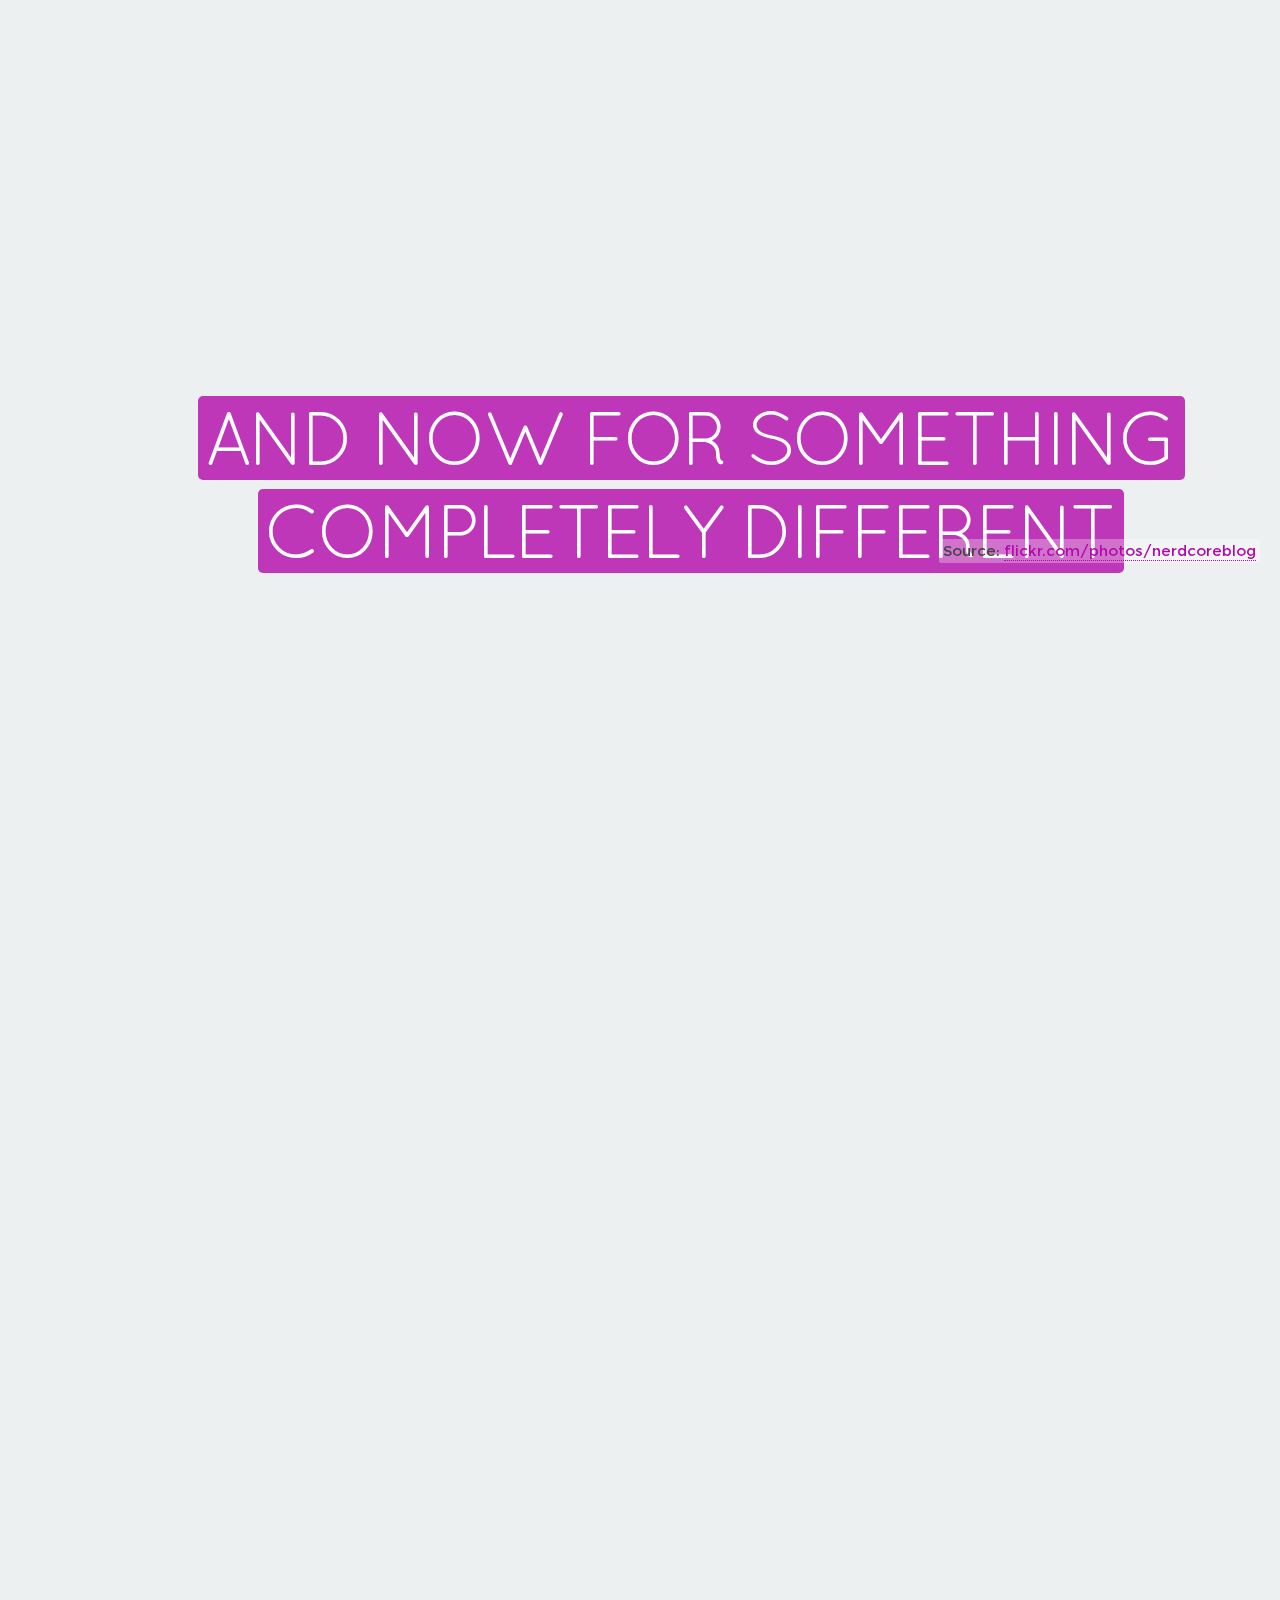
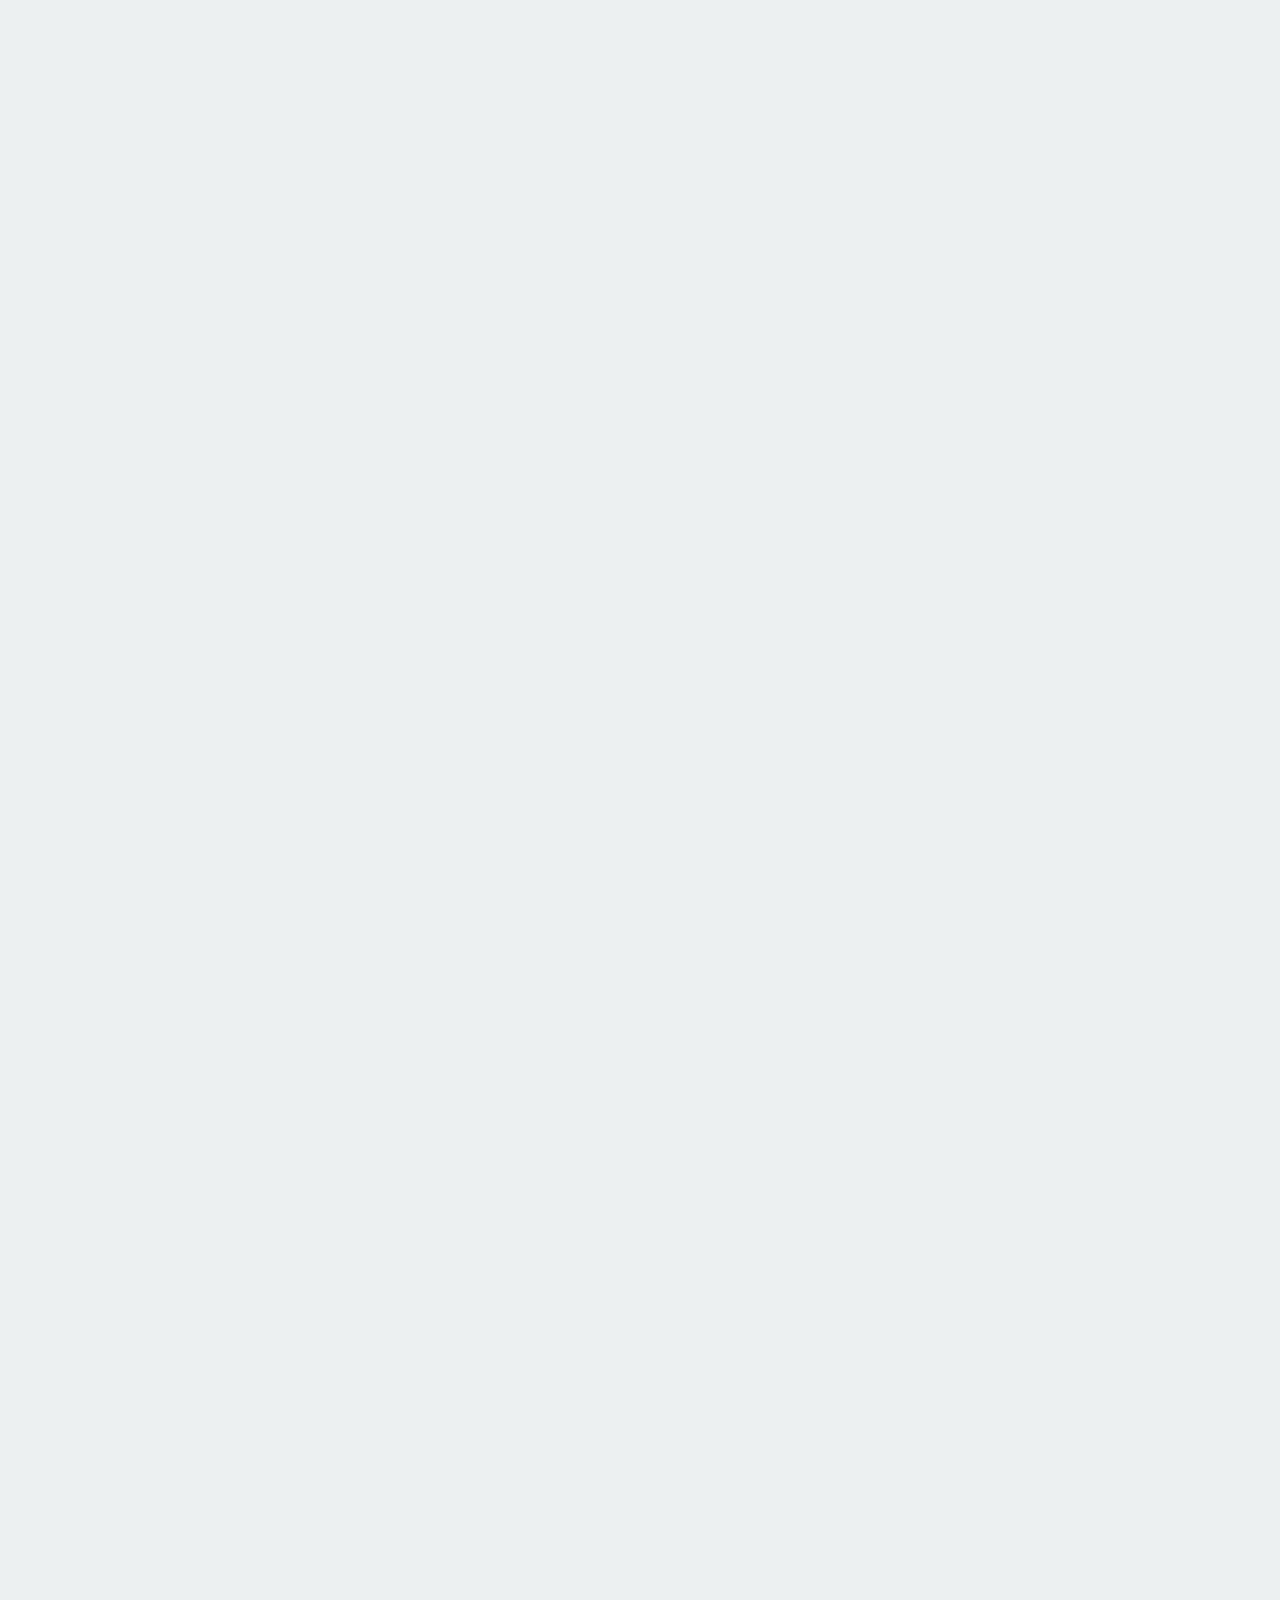
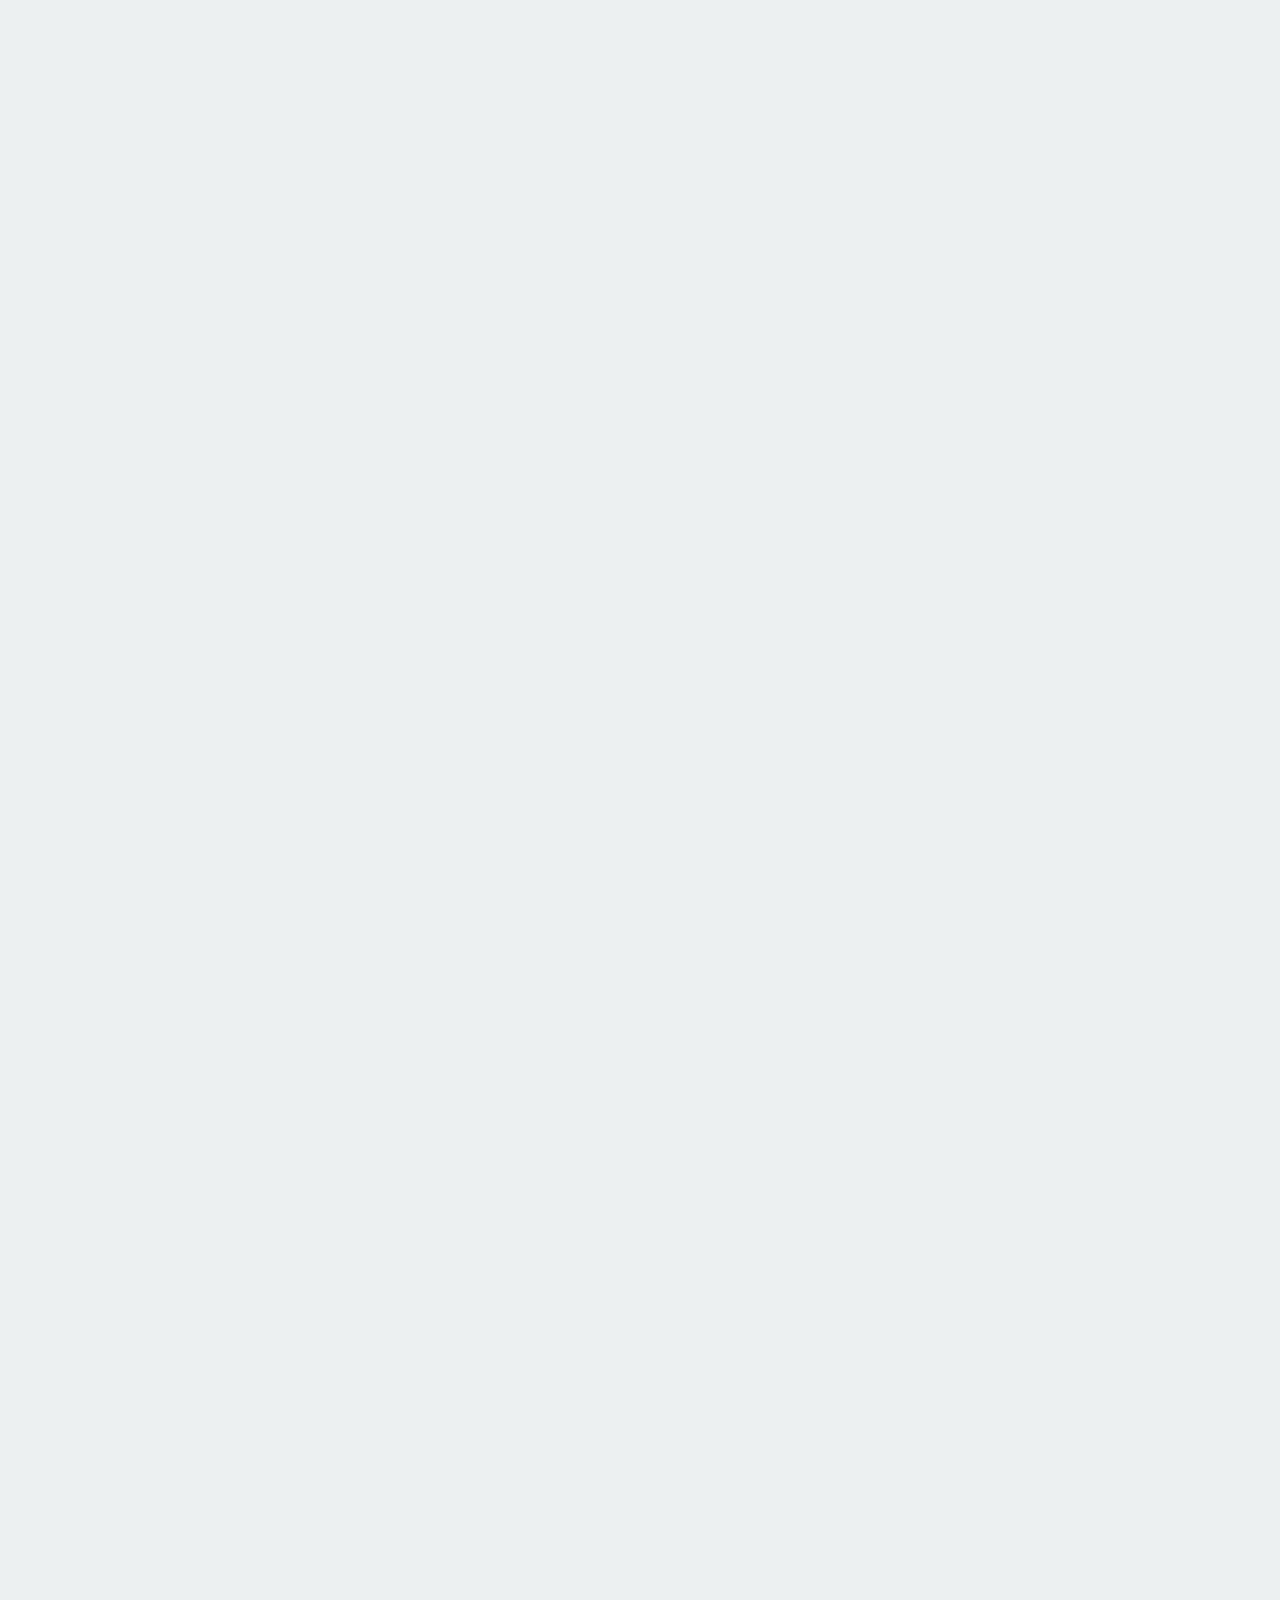
==== commit d8e37be9: "Merge remote-tracking branch 'origin/master' into gh-pages" ====
--- a/slides.html
+++ b/slides.html
@@ -9,8 +9,9 @@
   <link rel="stylesheet" href="framework/css/slideshow.css" data-noprefix>
 
   <!-- Theme-specific styles -->
-  <link href='http://fonts.googleapis.com/css?family=Montserrat:400,700%7CQuicksand%7CPacifico%7COpen+Sans:400italic,400,300' rel='stylesheet' type='text/css' data-noprefix>
-  <link rel="stylesheet" href="http://maxcdn.bootstrapcdn.com/font-awesome/4.3.0/css/font-awesome.min.css">
+  <!-- <link href='http://fonts.googleapis.com/css?family=Montserrat:400,700%7CQuicksand%7CPacifico%7COpen+Sans:400italic,400,300' rel='stylesheet' type='text/css' data-noprefix> -->
+  <link rel="stylesheet" href="framework/css/font-awesome.min.css" data-noprefix>
+  <link rel="stylesheet" href="framework/css/fonts.css" data-noprefix>
   <link rel="stylesheet" href="framework/css/highlightjs-themes/github.css" data-noprefix>
   <link rel="stylesheet" href="framework/css/theme-llc.css" data-noprefix>
   <link rel="shortcut icon" href="framework/img/favicon.ico">
@@ -27,7 +28,7 @@
 </head>
 
 <!-- Timer/progress bar: Define the presentation duration using "data-duration" in minutes. -->
-<body data-duration="360">
+<body class="en" data-duration="360">
 
   <!-- Welcome slide -->
   <header class="slide">
@@ -35,12 +36,14 @@
     <h1>Welcome to Ladies Learning Code!</h1>
       
     <div class="instructions">
+      <!-- Add wifi info here -->
       <!-- <h2>Get Connected</h2>
       <p>Network: <br>
-      Password: </p> -->
+      Password: </p>  -->
+    
 
       <h2>Download</h2>
-      <p>Learner files: <a href="http://bitly.com/llc-python">http://bitly.com/llc-python</a> (zip file)</p>
+      <p>Learner files: <a href="https://github.com/ladieslearningcode/llc-intro-to-python/archive/master.zip">http://bitly.com/llc-python</a> (zip file)</p>
       <ul>
         <li>unzip the learner file download (<em>extract all</em> if you’re on a PC)</li>
         <li>open <strong>http://llc-python.ugray.ca/</strong> in your browser to view the presentation</li>
@@ -165,7 +168,7 @@
 
     <section class="slide centered" data-markdown>
       <script type="text/template">
-        ![Kind of a big deal](http://www.quickmeme.com/img/21/216c493407af61fa8dcc6a57876e280819842d334ea5b7c8b95feba8bb565848.jpg) <!-- .element: style="width: 40%" -->
+        ![Kind of a big deal](framework/img/workshop/kind-of-a-big-deal.jpg) <!-- .element: style="width: 40%" -->
       </script>
     </section>
 
@@ -184,6 +187,7 @@
       1. **Python 2.7.x installed** ( [Mac](https://www.python.org/downloads/), [Windows](https://www.python.org/downloads/windows/) )
       1. **[PyCharm Educational Edition](https://www.jetbrains.com/pycharm-educational/)**
       1. [Learner files from LLC (containing the exercise and reference files)](https://github.com/ladieslearningcode/llc-intro-to-python/archive/master.zip).
+        * make sure the **llc-intro-to-python-master.zip** file has been unzipped (and extracted for PC users) so you can access the contents of the folder
     </section>
 
     <section class="slide centered" data-markdown>
@@ -192,7 +196,7 @@
 
         Use IDEs to write code faster with fewer mistakes.
         <br><br>
-        ![That is awesome!](http://www.reactiongifs.us/wp-content/uploads/2013/05/awesome_i_hear_that_psych.gif) <!-- .element: style="width: 60%" -->
+        ![That is awesome!](framework/img/workshop/awesome_i_hear_that_psych.gif) <!-- .element: style="width: 60%" -->
       </script>
     </section>
 
@@ -205,17 +209,17 @@
 
         ![](framework/img/workshop/pycharm-project1.png)
         ![](framework/img/workshop/pycharm-project2.png)
-
-        The project files contained within the folder will now appear in your sidebar.  
-        Select the arrows to open the folders within. 
-        
-        Today, you will be working from the **exercises** folder.  The **reference** folder contains the answer key for reference.
+        
+        The project files contained within the folder will now appear in your sidebar. Select the arrows to open the folders within. Today, you will be working from the **exercises** folder (**exercises > fr** for French).  
+        
+        The **reference** folder contains the answer keys.
 
         The other folders & files are needed to make this slide presentation work, so avoid making edits to them!
 
         ![](framework/img/workshop/pycharm-project3.png)
       </script>
     </section>
+    
 
     <section class="slide" data-markdown>
       <script type="text/template">
@@ -372,7 +376,7 @@
         ```
         
         <br>
-        The first `2` is an integer and the second `"2"`is a **string** type.
+        The first `2` is an integer and the second `"2"` is a **string** type.
         
         Python can&rsquo;t figure out how to add a number and string, so it spits out an error.
 
@@ -530,15 +534,18 @@
 
         Try using the `raw_input()` function. This will get the data inputed by a user and **returns** that value back to you.
 
-        1. Give `raw_input()` a message to let the user know what information is beingn requested
-        1. The user types something and hits the **enter** key
+        1. Give `raw_input()` a message to let the user know what information is being requested using this syntax (note the quotes):
+          ```python
+          >>> raw_input("What's your name?")
+          ``` 
+        1. The user types a response and hits the **enter** key
         1. Whatever the user types is **returned** to you.
 
-        Try it in your console:
-
-        ```python
-        >>> raw_input("What's your name?")
-        ```
+        Try it in your console. It will look something like this:
+        
+        ![](framework/img/workshop/raw_input.gif)
+
+        
       </script>
     </section>
 
@@ -548,7 +555,7 @@
 
         Using the console is great for testing smaller chunks of code but there is a better way. Python can run code from a file with a `.py` file **extension**. Let&rsquo;s create a Python file!
 
-        1. Right-click on the **exercises** folder to create a new file. Then select **New > Python File**
+        1. Right-click (or two-finger tap) on the **exercises** folder to create a new file. Then select **New > Python File**
 
           ![Create a new Python File](./framework/img/workshop/new-file-mac.png)
 
@@ -556,14 +563,16 @@
 
           ![new python file name](framework/img/workshop/new-python-file.png)
 
-        1. Add to program/code snippet to the file.
+        1. Add the below program/code snippet to the file. Try to practice typing it out to get used to the syntax. Use this example as a reference rather than copy-paste.
+        
+          Reminder, anything after the `#` symbol is just a comment.
 
           ```python
           # Assign the raw_input value to a variable
           # Your program waits for the user to hit enter
           name = raw_input("Please enter your name: ")
 
-          # … then continues to this line
+          # ... then continues to this line
           print("Hello " + name)
           ```
       </script>
@@ -575,16 +584,13 @@
 
         Code in a **.py** file is just text until you **run** it through the Python program.
 
-        1. To run the code, select **Run > Run&hellip;**   
-        PyCharm automatically saves your file before you run it 
+        1. To run the code, select the green arrow symbol. PyCharm automatically saves your file before you run it. 
 
           ![](framework/img/workshop/pycharm-run.png)  
-
-        1. Click on `ex1_hello_world` (again) in the menu popup.
-
-          ![Click to run your program](./framework/img/workshop/run-mini-menu.png)
-
-        1. Click into the console window that opened, type your name and press the **Enter** key. You should see your name repeated back at you.
+          
+          You can also find it in the menu under **View > Tool Windows > Run**
+
+        1. The code will run in your console window. Type your name and press the **Enter** key to see your response repeated back at you.
 
           ![Demo of hello_world example](./framework/img/workshop/ex1-hello-world.png)
         
@@ -799,9 +805,9 @@
 
         Instead of telling your program if it's cold, you can input the temperature and let it decide what to do.
         
-        * Open **ex3_smarter_weather.py**
-        * use math comparison operators, `and`/`or`
-        * follow the instructions below
+        * open the existing **ex3_smarter_weather.py** file
+        * use math comparison operators, `and`/`or` to complete the exercise
+        * follow the instructions in the comments
         * feel free to choose your own temperatures and messages :)
         
         ```
@@ -837,12 +843,14 @@
         Computer data is often stored in files such **.csv** (comma-separated values) files.  
         These file types are used to represent spreadsheet-like data.
         
-        Let's look at the example below to see how to open these files in Python and print the contents to the screen.
+        Let's look at the example below to see how to open these files in Python and print the contents to the screen. 
+        
+        Back in the console, try adding the below commands.
 
         ```python
         >>> chapters = open('./exercises/llc-chapters.csv')
         >>> print(chapters.read())
-        # … lots of file data …
+        # ... lots of file data ...
         >>> chapters.close()
         # When you're done with a file it's a good idea to close it
         ```
@@ -854,10 +862,9 @@
         ## Comma-Separated Values (CSV) Files
 
         To make use of the data in a file, we need to make sense of small portions at a time.
-
         In the `llc-chapters.csv` file, each line of the file represents a Ladies Learning Code Chapter.
 
-        Let&rsquo;s try printing out a few individual lines.
+        Let&rsquo;s try printing out a few individual lines using the example below. Remember, only add the code after the `>>>` symbol.
 
         ```python
         >>> chapters = open('./exercises/llc-chapters.csv')
@@ -913,7 +920,9 @@
         ... 
         >>> chapters.close()
         ```
-
+        
+        **Pro tip!** After adding `print(line)` & enter, press enter again to execute the loop.
+        
         More info: https://docs.python.org/2/tutorial/controlflow.html#for-statements
       </script>
     </section>
@@ -931,7 +940,7 @@
         ```python
         line = chapters.next()
         # Execute your code block
-        # …
+        # ...
         # Go back to get the next value and repeat until there are no more values
         ```
 
@@ -1022,9 +1031,9 @@
       <script type="text/template">
         ## Dictionaries
         
-        Using `DictReader` to print the values from the CSV file, outputs a `dict`ionary representing each row in the file, instead of comma-separated values.
-
-        Columns representing each city, can now be accessed with a keyword:
+        Using `DictReader` to print the values from the CSV file, outputs a `dict`ionary representing each row in the file, in *key: value pairs*, instead of comma-separated values.
+
+        Columns representing each city, can now be accessed with a keyword and the same for chapter leads and province.
 
         ```python
         >>> chapter = {'City': 'Vancouver', 'Chapter Lead(s)': 'Meghan', 'Province': 'BC'}
@@ -1047,6 +1056,7 @@
         * the `for` loop assigns *each row* to the `chapter` variable
         * group instructions together with the same indentation
         * all the instructions in the indented block are run for each `chapter`
+        * remember to press enter again after the last instruction in the for loop to execute it
 
         ```python
         >>> import csv
@@ -1280,7 +1290,7 @@
     <section class="slide centered" data-markdown>
       <script type="text/template">
       </br></br> </br>
-        ![Good luck](http://38.media.tumblr.com/ef58a0f8420d96d9e12c73bff83de50a/tumblr_mh0d0koXHX1s410g9o1_500.gif) <!-- .element: style="width: 50%" -->
+        ![Good luck](framework/img/workshop/good-luck.gif) <!-- .element: style="width: 50%" -->
       </script>
     </section>
 
--- a/framework/css/fonts.css
+++ b/framework/css/fonts.css
@@ -0,0 +1,24 @@
+@font-face {
+  font-family: 'Montserrat';
+  font-style: normal;
+  font-weight: 400;
+  src: local('Montserrat-Regular'), url(../fonts/montserrat-regular.woff2) format('woff2');
+}
+@font-face {
+  font-family: 'Montserrat';
+  font-style: normal;
+  font-weight: 700;
+  src: local('Montserrat-Bold'), url(../fonts/montserrat-bold.woff2) format('woff2');
+}
+@font-face {
+  font-family: 'Pacifico';
+  font-style: normal;
+  font-weight: 400;
+  src: local('Pacifico Regular'), local('Pacifico-Regular'), url(../fonts/pacifico.woff2) format('woff2');
+}
+@font-face {
+  font-family: 'Quicksand';
+  font-style: normal;
+  font-weight: 400;
+  src: local('Quicksand Regular'), local('Quicksand-Regular'), url(../fonts/quicksand.woff2) format('woff2');
+}
--- a/framework/css/theme-llc.css
+++ b/framework/css/theme-llc.css
@@ -1 +1 @@
-*,*:before,*:after{box-sizing:border-box}.group:after{content:"";display:table;clear:both}html{font-size:62.5%}body{padding:0;margin:0;font-size:25px;line-height:1.3;font-family:"Montserrat",sans-serif;color:#444;border-top:4px solid #b109aa;-webkit-font-smoothing:antialiased;background:#ecf0f1}@-moz-document url-prefix(){body{font-weight:300}}h1,h2,h3,h4,h5,h6{font-family:"Quicksand",sans-serif;line-height:1.25;text-transform:uppercase;letter-spacing:-0.05em}h1{font-weight:400;font-size:75px}h1,h2{margin:0;color:#b109aa}h2{font-size:40px}h2 code{font-size:inherit;font-weight:normal;background:none;text-transform:lowercase}h2+table{margin-top:15px}h3{margin-bottom:5px;font-size:28px}h3+p{margin-top:0}h4{margin-bottom:6px;letter-spacing:0}h4+pre{margin-top:6px}h5{margin-bottom:10px}h6{text-transform:none;margin:5px 0}a{color:#b109aa;border-bottom:1px dotted #b109aa;text-decoration:none;outline:none}a:hover{color:#444}hr{border:none}p,ol,ul{margin:15px 0}ol>li,ul>li{font-size:23px;margin:4px 0;width:90%}.list-font-default ol>li,.list-font-default ul>li{font-size:25px}.list-font-smaller ol>li,.list-font-smaller ul>li{font-size:21px}ol ul,ol ol,ul ul,ul ol{margin:5px 0}ol ul li,ol ol li,ul ul li,ul ol li{font-size:21px}pre{margin:8px 0}pre code{overflow-y:auto}code{font-family:Monaco, Andale Mono, monospace;color:#444;font-size:20px;background:white;border-radius:4px;padding:3px 6px}strong{font-weight:700}table{border-spacing:0;border-collapse:collapse}table pre{margin:0}table code{background:transparent}table .hljs{border:none;background:transparent}td{border:1px solid #b109aa;padding:10px 50px 10px 10px}th{text-align:left;padding-left:10px}.footnote{line-height:1.25;font-size:1.75rem}.centered{text-align:center}.highlight,a.highlight{color:red}.highlight a,a.highlight a{color:red}[class^="col-"],[class*="col-"]{float:left;margin-right:2%}[class^="col-"]:last-child,[class*="col-"]:last-child{margin-right:0}.col-2{width:48%}.col-3{width:32%}.col-narrow{width:38%}.col-wide{width:60%}.slide{padding:45px 64px;height:96%}.slide:after{content:" ";display:block;height:200px}.slide img{max-width:100%}.slide:target{overflow:auto}.slide.js-fiddle>iframe:only-of-type{position:static;width:525px;height:350px}.slide.centered{text-align:center}.slide.centered img{width:60%}.side-by-side img{width:49%;display:inline-block;vertical-align:top}.slide.title{transform-style:preserve-3d;padding-left:8%;padding-right:8%}.slide.title h1,.slide.title h2{position:relative;text-align:center;top:40%;transform:translateY(-40%)}.slide.title h2{color:#444}#timer{height:4px;line-height:4px;background:#000}#timer:before{content:""}h2+.edit{margin-top:30px}textarea.snippet{width:100%;border:1px solid #222;padding:15px 20px;margin-bottom:15px;font-family:Monaco, Andale Mono, monospace}.edit{float:right;border:1px solid #ccc;font-size:14px;padding:2px 7px;position:relative;bottom:-10px;right:8px;margin-bottom:-25px}table th{font-weight:400}table img{width:100%}.example,blockquote{border:1px solid #bdc3c7;padding:0 15px}.example p,blockquote p{margin:10px 0}.example:last-child,blockquote:last-child{margin-bottom:50px}blockquote{margin:0;font-size:21px;background:#fff}.delayed.displayed,.delayed-children>.displayed{opacity:1}.heading-bg span{background:rgba(177,9,170,0.8);border-radius:5px;padding:0 10px 0 6px;box-decoration-break:clone;-webkit-box-decoration-break:clone;-o-box-decoration-break:clone}.heading-bg span.light{background:rgba(255,255,255,0.6)}.heading-bg span.dark,.heading-bg span.light{color:#222}.logo{height:65px;margin-left:-19px}header{background:#111}header h1{font-size:55px;padding-bottom:15px;margin-top:-10px}header h3{margin:15px 0}header a{letter-spacing:0.1em;border-bottom:none}header.slide{padding:inherit 64px}header .logo{float:left;margin-right:25px;height:50px}header .instructions{background:#ecf0f1;margin:0 -64px;padding:20px 45px}header h2{font-size:24px;float:left}header p,header ol,header ul{margin:0 0 15px 220px}header .sponsor{color:#ecf0f1}header .sponsor img{margin-left:10px;width:120px}.intro{background:linear-gradient(rgba(0,0,0,0.7), rgba(0,0,0,0.7)),url(../img/banner-home2.jpg) no-repeat;background-size:cover;color:#fff}.intro h1.heading-bg{font-size:75px;margin:5px 0 35px;color:#fff}.intro h1.heading-bg .dark{font-size:55px}.intro .connected{font-size:30px}.intro .connected span{display:inline-block;padding:6px 10px}.intro .connected strong{letter-spacing:0.25rem}.intro .info ul{margin:0;padding:0;list-style-type:none;font-size:2.2rem}.intro .info .fa{padding-right:10px}.intro .info a{color:#fff}.intro .instructor-img{border-radius:50%;width:100px;float:left;margin-right:20px}.intro h2{margin-bottom:20px;color:#fff}.intro h2 span{color:#b109aa;font-family:"Pacifico",cursive;margin-right:4px;font-size:3rem;text-transform:lowercase;font-weight:400}.sponsor{position:absolute;bottom:0;right:0;text-align:right;padding:0 64px 20px 0;font-size:20px}.sponsor img{width:300px;margin-right:-9px}.last ul{margin:0;padding:0;list-style-type:none;font-size:2.2rem}.last .fa{padding-right:10px}.last .heading-bg{margin-top:40px}.last .heading-bg span{background:rgba(177,9,170,0.8);color:#fff;border-radius:5px;padding:0 10px 0 6px;text-transform:uppercase}.last .instructor-img{border-radius:50%;width:100px;float:left;margin-right:20px}.last h3{margin-bottom:20px}.last h3 span{color:#b109aa;font-family:"Pacifico",cursive;margin-right:4px;font-size:3rem;text-transform:lowercase;font-weight:400}.last .attribution{position:absolute;bottom:20px}.hljs{font-family:Andale Mono, Monaco, monospace;padding:12px;border-radius:2px;border:1px solid #bdc3c7;word-wrap:break-word}.hljs-doctype,.hljs-comment{color:#990}.presenter-notes{bottom:0;width:100%;background:rgba(255,255,255,0.9);font-size:18px;margin:0;max-height:inherit}.presenter-notes p{margin-top:0}footer{position:fixed;bottom:0;width:100%;z-index:100;text-align:center;background:rgba(255,255,255,0.6);font-size:14px}footer i{color:#b109aa}footer p{margin:4px 0}footer .instructions{float:right;margin-right:20px}footer .license{float:left;margin-left:20px}footer .license img{vertical-align:middle}
+*,*:before,*:after{box-sizing:border-box}.group:after{content:"";display:table;clear:both}html{font-size:62.5%}body{padding:0;margin:0;font-size:25px;line-height:1.3;font-family:"Montserrat",sans-serif;color:#444;border-top:4px solid #b109aa;-webkit-font-smoothing:antialiased;background:#ecf0f1}@-moz-document url-prefix(){body{font-weight:300}}h1,h2,h3,h4,h5,h6{font-family:"Quicksand",sans-serif;line-height:1.25;text-transform:uppercase;letter-spacing:-0.05em}h1{font-weight:400;font-size:75px}h1,h2{margin:0;color:#b109aa}h2{font-size:40px}h2 code{font-size:inherit;font-weight:normal;background:none;text-transform:lowercase}h2+table{margin-top:15px}h3{margin-bottom:5px;font-size:28px}h3+p{margin-top:0}h4{margin-bottom:6px;letter-spacing:0}h4+pre{margin-top:6px}h5{margin-bottom:10px}h6{text-transform:none;margin:5px 0}a{color:#b109aa;border-bottom:1px dotted #b109aa;text-decoration:none;outline:none}a:hover{color:#444}hr{border:none}p,ol,ul{margin:15px 0}ol>li,ul>li{font-size:23px;margin:4px 0;width:90%}.list-font-default ol>li,.list-font-default ul>li{font-size:25px}.list-font-smaller ol>li,.list-font-smaller ul>li{font-size:21px}ol ul,ol ol,ul ul,ul ol{margin:5px 0}ol ul li,ol ol li,ul ul li,ul ol li{font-size:21px}pre{margin:8px 0}pre code{overflow-y:auto}code{font-family:Monaco, Andale Mono, monospace;color:#444;font-size:20px;background:white;border-radius:4px;padding:3px 6px}strong{font-weight:700}table{border-spacing:0;border-collapse:collapse}table pre{margin:0}table code{background:transparent}table .hljs{border:none;background:transparent}td{border:1px solid #b109aa;padding:10px 50px 10px 10px}th{text-align:left;padding-left:10px}.footnote{line-height:1.25;font-size:1.75rem}.centered{text-align:center}.highlight,a.highlight{color:red}.highlight a,a.highlight a{color:red}[class^="col-"],[class*="col-"]{float:left;margin-right:2%}[class^="col-"]:last-child,[class*="col-"]:last-child{margin-right:0}.col-2{width:48%}.col-3{width:32%}.col-narrow{width:38%}.col-wide{width:60%}.slide{padding:45px 64px;height:96%}.slide:after{content:" ";display:block;height:200px}.slide img{max-width:100%}.slide:target{overflow:auto}.slide.js-fiddle>iframe:only-of-type{position:static;width:525px;height:350px}.slide.centered{text-align:center}.slide.centered img{width:60%}.side-by-side img{width:49%;display:inline-block;vertical-align:top}.slide.title{transform-style:preserve-3d;padding-left:8%;padding-right:8%}.slide.title h1,.slide.title h2{position:relative;text-align:center;top:40%;transform:translateY(-40%)}.slide.title h2{color:#444}#timer{height:4px;line-height:4px;background:#000}#timer:before{content:""}h2+.edit{margin-top:30px}textarea.snippet{width:100%;border:1px solid #222;padding:15px 20px;margin-bottom:15px;font-family:Monaco, Andale Mono, monospace}.edit{float:right;border:1px solid #ccc;font-size:14px;padding:2px 7px;position:relative;bottom:-10px;right:8px;margin-bottom:-25px}table th{font-weight:400}table img{width:100%}.example,blockquote{border:1px solid #bdc3c7;padding:0 15px}.example p,blockquote p{margin:10px 0}.example:last-child,blockquote:last-child{margin-bottom:50px}blockquote{margin:0;font-size:21px;background:#fff}.delayed.displayed,.delayed-children>.displayed{opacity:1}.heading-bg span{background:rgba(177,9,170,0.8);border-radius:5px;padding:0 10px 0 6px;box-decoration-break:clone;-webkit-box-decoration-break:clone;-o-box-decoration-break:clone}.heading-bg span.light{background:rgba(255,255,255,0.6)}.heading-bg span.dark,.heading-bg span.light{color:#222}.logo{height:65px;margin-left:-19px}header{background:#111}header h1{padding-bottom:15px}.en header h1{font-size:55px;margin-top:-10px}.fr header h1{font-size:45px;margin-top:5px}header h3{margin:15px 0}header a{letter-spacing:0.1em;border-bottom:none}header.slide{padding:inherit 64px}header .logo{float:left;margin-right:25px;height:50px}header .instructions{background:#ecf0f1;margin:0 -64px;padding:20px 45px}header h2{font-size:24px;float:left}header p,header ol,header ul{margin:0 0 15px 220px}header .sponsor{color:#ecf0f1}header .sponsor img{margin-left:10px;width:120px}.intro{background:linear-gradient(rgba(0,0,0,0.7), rgba(0,0,0,0.7)),url(../img/banner-home2.jpg) no-repeat;background-size:cover;color:#fff}.intro h1.heading-bg{font-size:75px;margin:5px 0 35px;color:#fff}.intro h1.heading-bg .dark{font-size:55px}.intro .connected{font-size:30px}.intro .connected span{display:inline-block;padding:6px 10px}.intro .connected strong{letter-spacing:0.25rem}.intro .info ul{margin:0;padding:0;list-style-type:none;font-size:2.2rem}.intro .info .fa{padding-right:10px}.intro .info a{color:#fff}.intro .instructor-img{border-radius:50%;width:100px;float:left;margin-right:20px}.intro h2{margin-bottom:20px;color:#fff}.intro h2 span{color:#b109aa;font-family:"Pacifico",cursive;margin-right:4px;font-size:3rem;text-transform:lowercase;font-weight:400}.sponsor{position:absolute;bottom:0;right:0;text-align:right;padding:0 64px 20px 0;font-size:20px}.sponsor img{width:300px;margin-right:-9px}.last ul{margin:0;padding:0;list-style-type:none;font-size:2.2rem}.last .fa{padding-right:10px}.last .heading-bg{margin-top:40px}.last .heading-bg span{background:rgba(177,9,170,0.8);color:#fff;border-radius:5px;padding:0 10px 0 6px;text-transform:uppercase}.last .instructor-img{border-radius:50%;width:100px;float:left;margin-right:20px}.last h3{margin-bottom:20px}.last h3 span{color:#b109aa;font-family:"Pacifico",cursive;margin-right:4px;font-size:3rem;text-transform:lowercase;font-weight:400}.last .attribution{position:absolute;bottom:20px}.hljs{font-family:Andale Mono, Monaco, monospace;padding:12px;border-radius:2px;border:1px solid #bdc3c7;word-wrap:break-word}.hljs-doctype,.hljs-comment{color:#990}.presenter-notes{bottom:0;width:100%;background:rgba(255,255,255,0.9);font-size:18px;margin:0;max-height:inherit}.presenter-notes p{margin-top:0}footer{position:fixed;bottom:0;width:100%;z-index:100;text-align:center;background:rgba(255,255,255,0.6);font-size:14px}footer i{color:#b109aa}footer p{margin:4px 0}footer .instructions{float:right;margin-right:20px}footer .license{float:left;margin-left:20px}footer .license img{vertical-align:middle}
--- a/framework/css/workshop.css
+++ b/framework/css/workshop.css
@@ -1 +1 @@
-.intro h1{font-size:65px}.project h1,.project p:first-of-type{text-align:center}.project p:first-of-type{margin:35px 0}.project p:nth-of-type(3){padding-top:20px}.who-uses img{max-height:125px;margin:25px}.slide.project img{width:48%;float:left;margin-right:2%}.slide.full-monty{background:url(../img/workshop/monty-python.jpg) no-repeat;background-size:cover}.slide.full-monty h1{color:#fff;position:absolute;top:60%}.slide.full-monty aside{font-size:60%;position:absolute;display:inline-block;background:rgba(255,255,255,0.3);bottom:20px;right:20px;padding:2px 4px;border-radius:2px}.clear:after{content:'';display:block;height:0;clear:both;overflow:hidden;visibility:hidden}
+.intro h1{font-size:65px}.en .project h1,.en .project p:first-of-type{text-align:center}.en .project p:first-of-type{margin:35px 0}.who-uses img{max-height:125px;margin:25px}.slide.project img{width:48%;float:left;margin-right:2%}.slide.full-monty{background:url(../img/workshop/monty-python.jpg) no-repeat;background-size:cover}.slide.full-monty h1{color:#fff;position:absolute;top:60%}.slide.full-monty aside{font-size:60%;position:absolute;display:inline-block;background:rgba(255,255,255,0.3);bottom:20px;right:20px;padding:2px 4px;border-radius:2px}.clear:after{content:'';display:block;height:0;clear:both;overflow:hidden;visibility:hidden}
